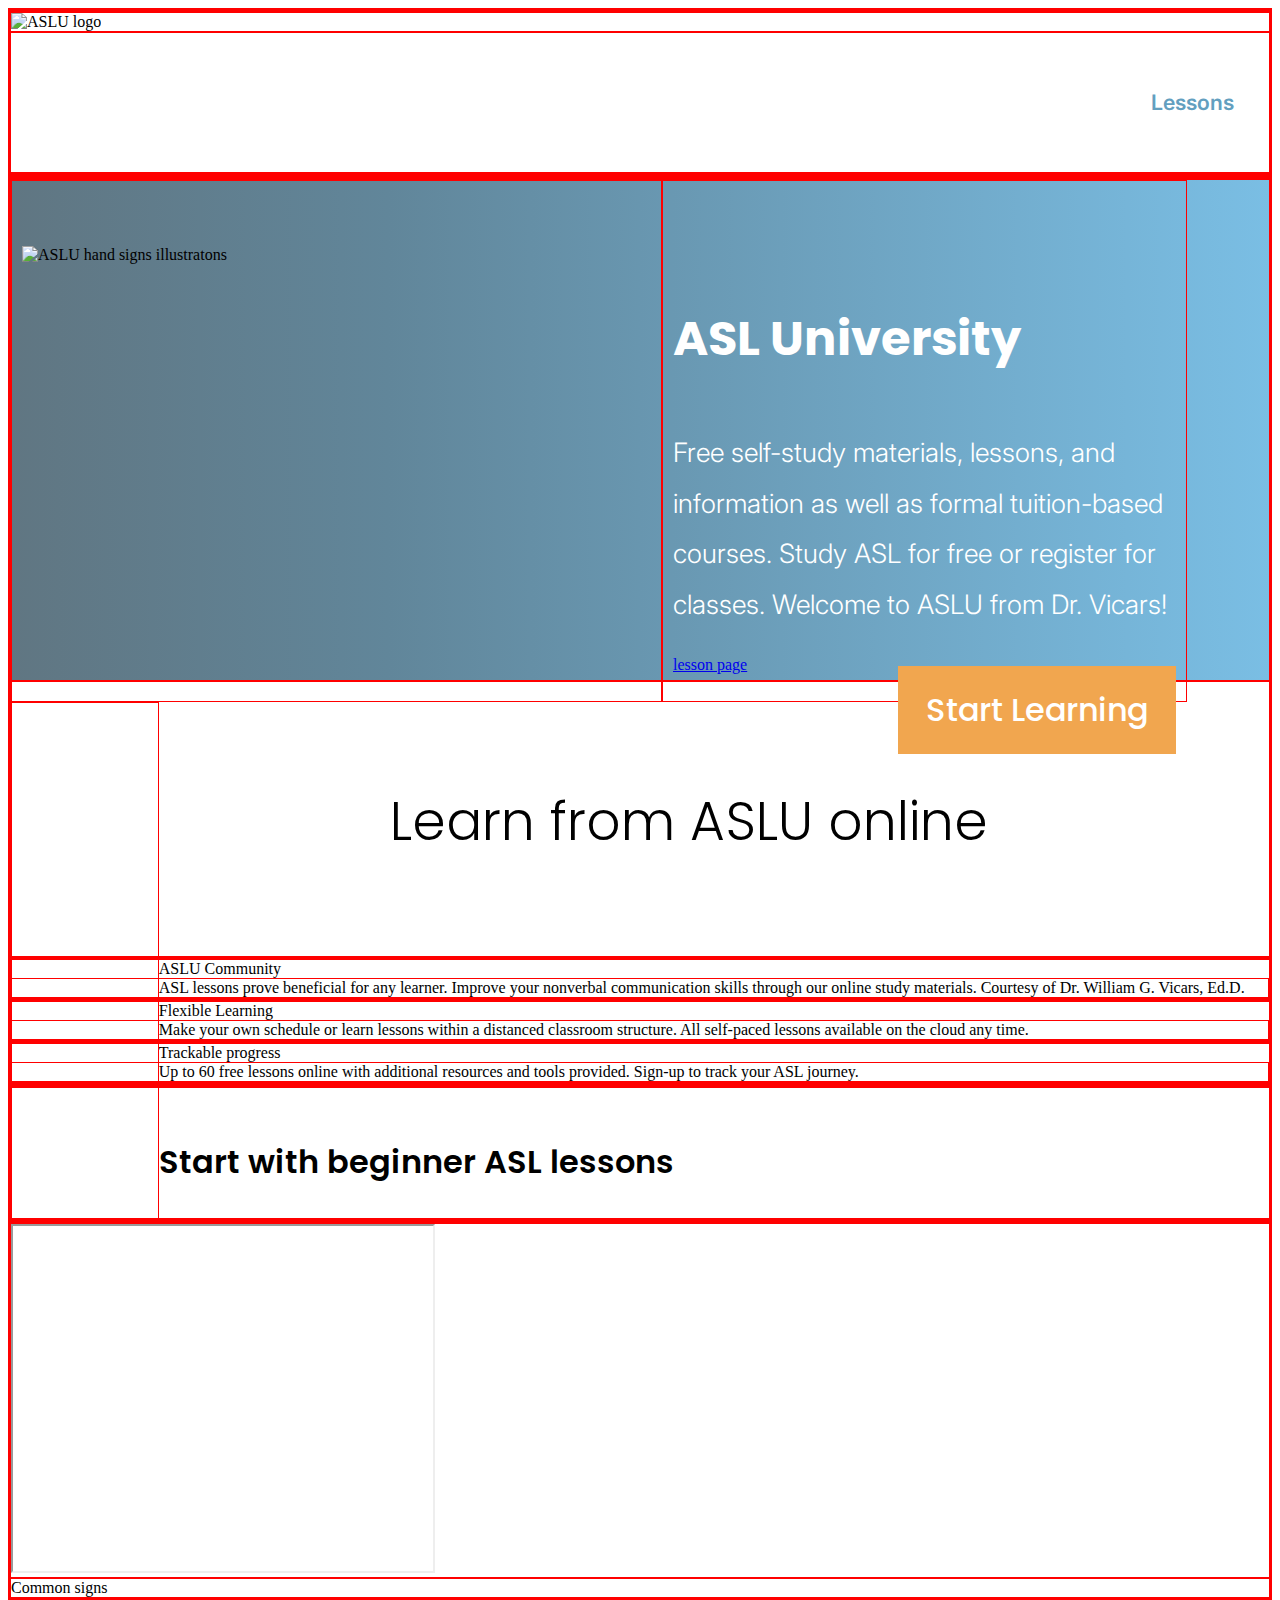
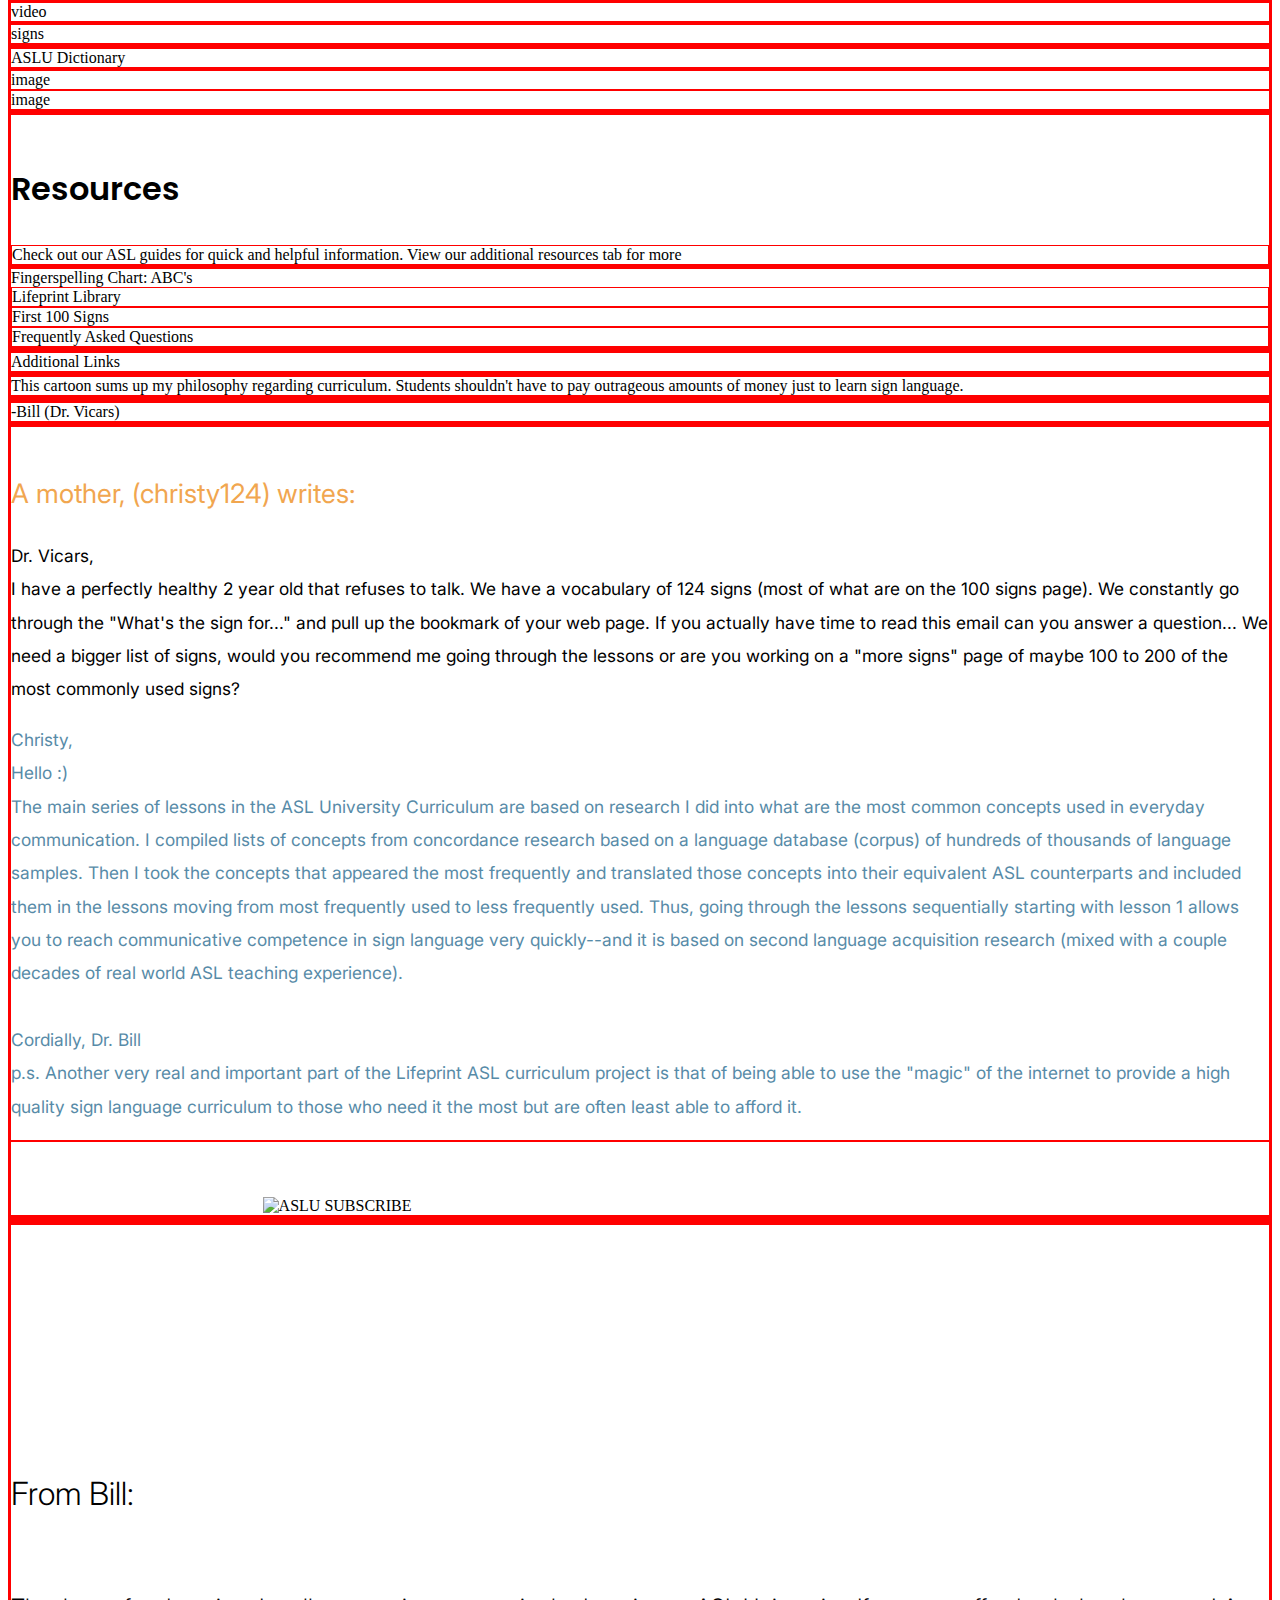
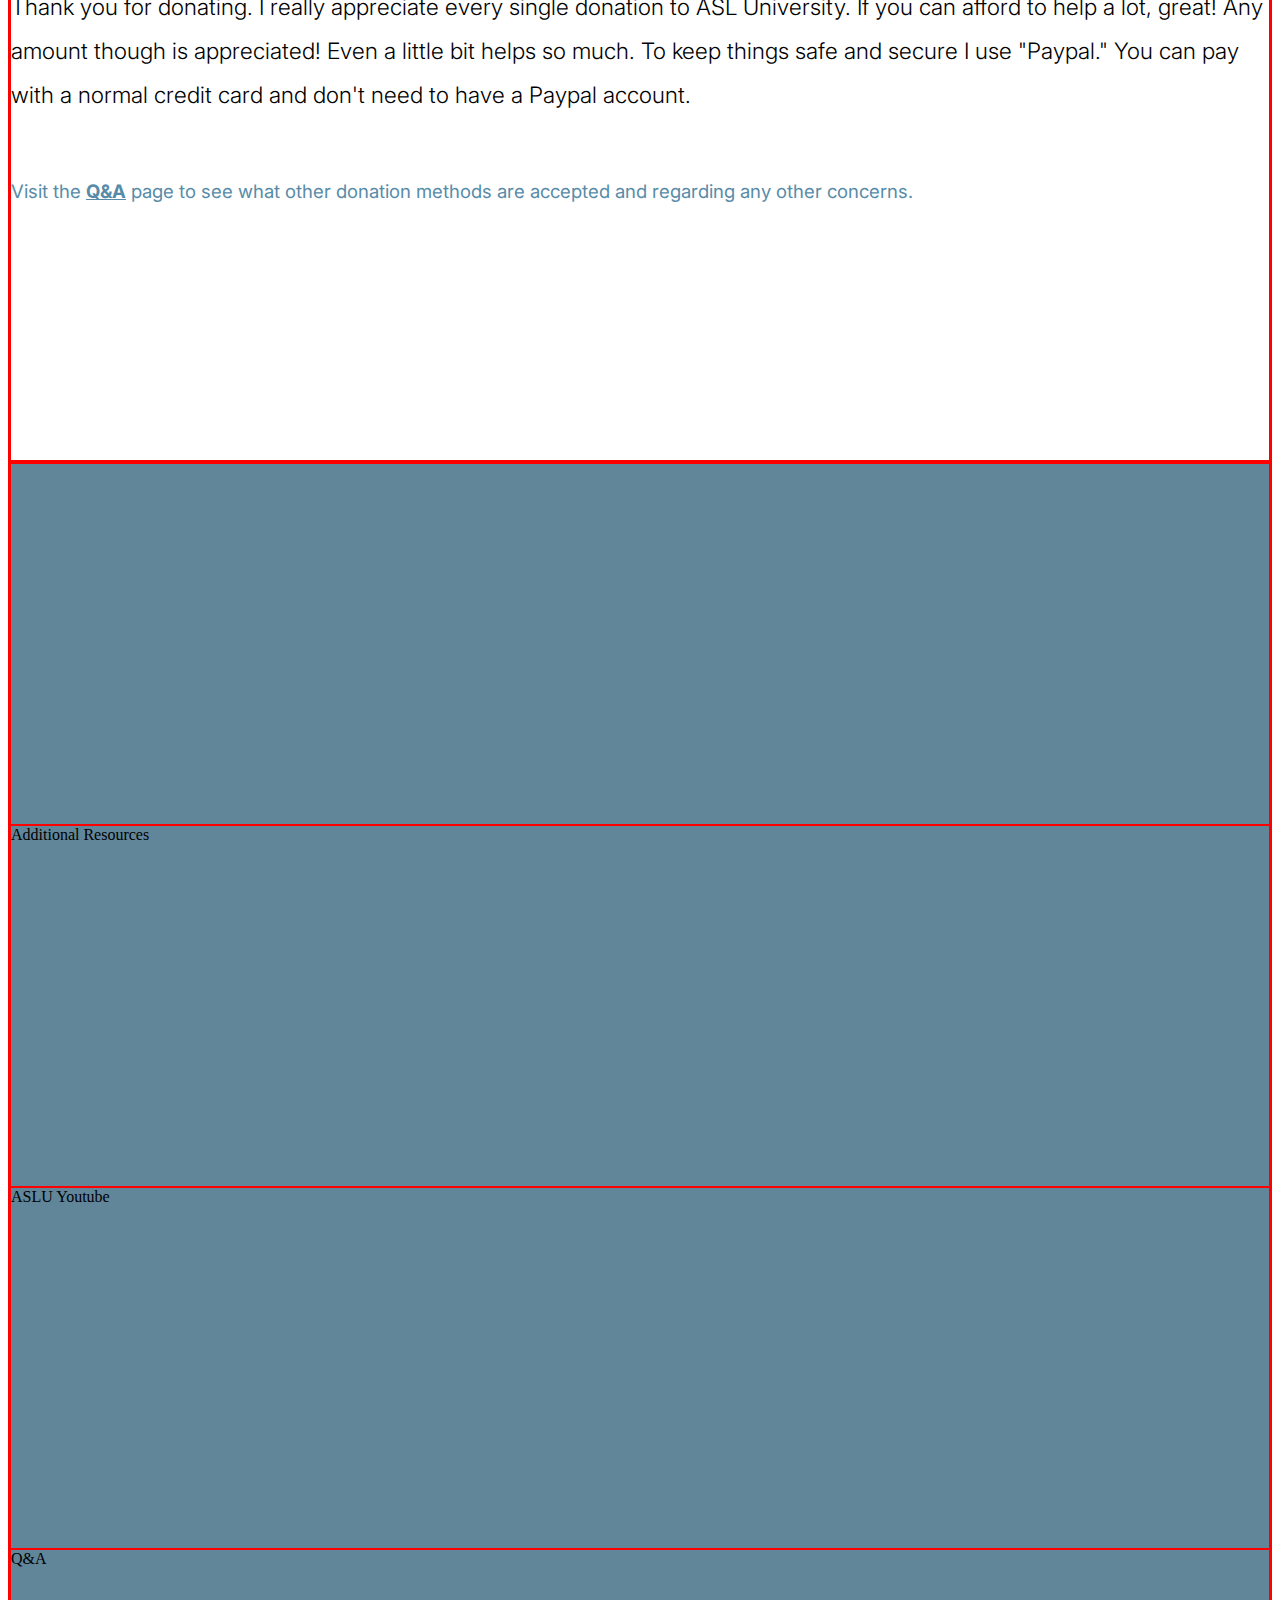
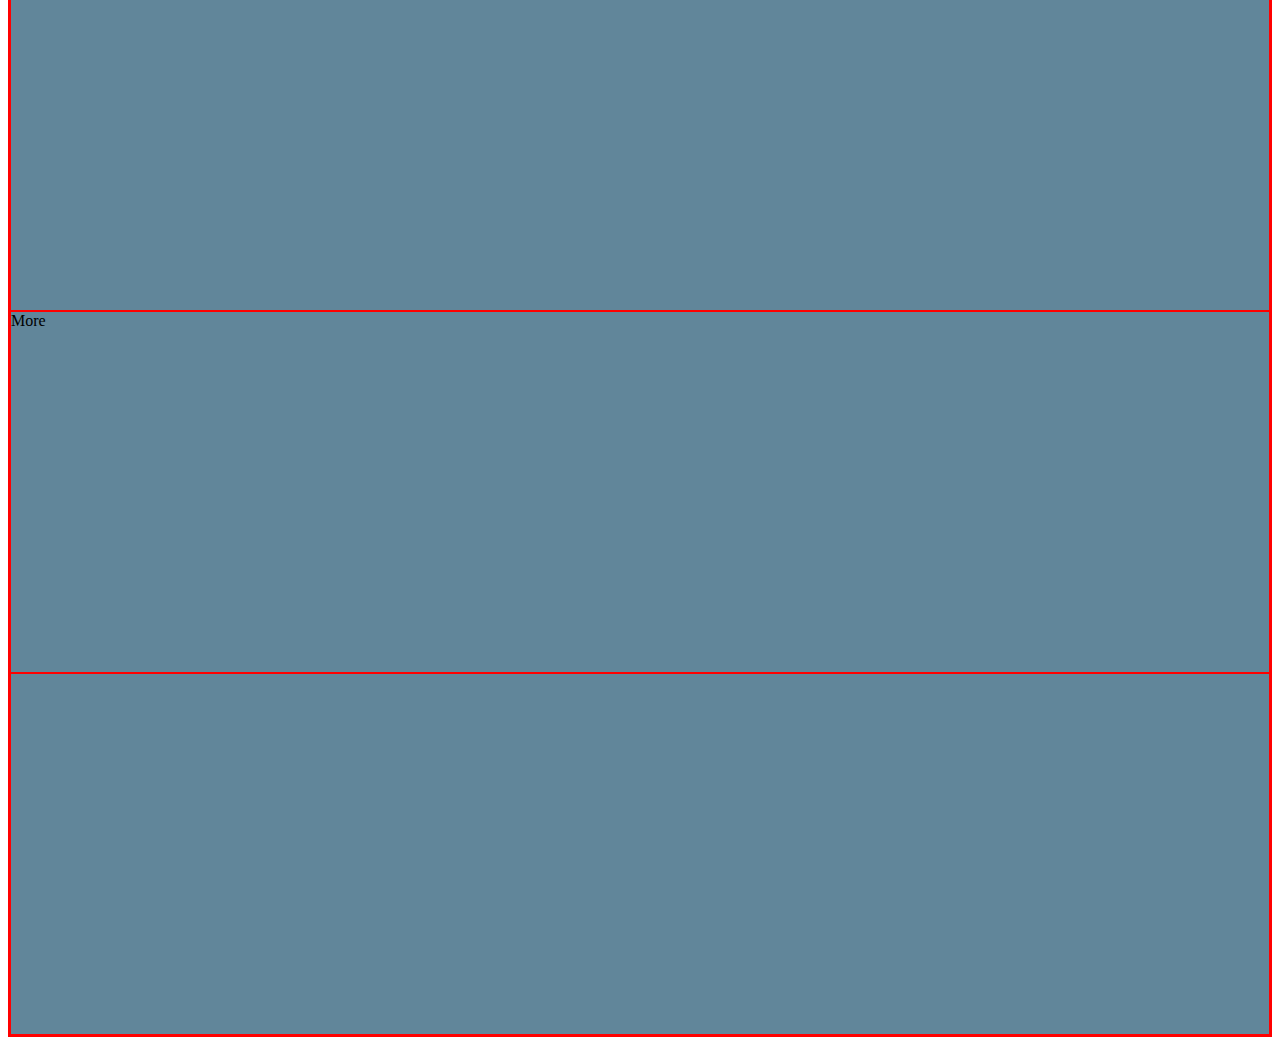
==== index.html @ cf927a34 "index" ====
<!DOCTYPE html>
<html>
  <head>
    <title>Your Page Title</title>
    <link href="https://cdn.jsdelivr.net/npm/bootstrap@5.1.3/dist/css/bootstrap.min.css" rel="stylesheet" integrity="sha384-1BmE4kWBq78iYhFldvKuhfTAU6auU8tT94WrHftjDbrCEXSU1oBoqyl2QvZ6jIW3" crossorigin="anonymous">
    <link rel="preconnect" href="https://fonts.googleapis.com">
    <link rel="preconnect" href="https://fonts.gstatic.com" crossorigin>
    <link href="https://fonts.googleapis.com/css2?family=Poppins:wght@100;300;400;500;600;700;800&display=swap" rel="stylesheet">
    <link rel="preconnect" href="https://fonts.googleapis.com">
    <link rel="preconnect" href="https://fonts.gstatic.com" crossorigin>
    <link href="https://fonts.googleapis.com/css2?family=Inter:wght@100;200;300;400;500;600;700&display=swap" rel="stylesheet">
    <link rel="stylesheet" href="style.css">

  </head>
  <body>

      <div class="container-fluid">
        <div class="row">
          <div class="col-1"></div>
          <div class="col-sm-2">
            <img class="img-fluid" src="https://www.lifeprint.com/asl101/images-layout/asl-sign-language.jpg" alt="ASLU logo">
          </div>
          <div class="col-1">
            <p class="category">Lessons</p>
          </div>
          <div class="col-4 border">
          </div>
          <div class="col-3 border">
          </div>
          <div class="col-1 border">
          </div>


              <div class="col-12" id="grad">
                <div class="column left">
                    <img class="responsive" src="https://cdn.discordapp.com/attachments/801646587427160075/968804325054877696/unknown.png" alt="ASLU hand signs illustratons">
                  </div>
                  <div class="column middle">
                    <h1>ASL University</h1>
                    <p class="Bannertext">Free self-study materials, lessons, and information as well as formal tuition-based courses. Study ASL for free or register for classes. Welcome to ASLU from Dr. Vicars!</p>
                    <button class="btn-start-learning">Start Learning</button><a href="Lesson-page.html">lesson page</a>
                  </div>
                  <div class="column right"></div>
                </div>


          <div class="col-12">
            <h2>Learn from ASLU online</h2>
          </div>


          <div class="col-2 border">
          </div>
          <div class="col-2 border">
            ASLU Community
            <div>ASL lessons prove beneficial for any learner. Improve your nonverbal communication skills through our online study materials. Courtesy of Dr. William G. Vicars, Ed.D. </div>
          </div>
          <div class="col-1 border">
          </div>
          <div class="col-2 border">
            Flexible Learning
            <div>Make your own schedule or learn lessons within a distanced classroom structure. All self-paced lessons available on the cloud any time.</div>
          </div>
          <div class="col-1 border">
          </div>
          <div class="col-2 border">
            Trackable progress
            <div>Up to 60 free lessons online with additional resources and tools provided. Sign-up to track your ASL journey.</div>
          </div>
          <div class="col-2 border">
          </div>


          <div class="col-2 border">
          </div>
          <div class="col-4 border">
          <h3>Start with beginner ASL lessons</h3>
        </div>
        <div class="col-6 border">
        </div>
        <div class="col-2 border">
        </div>
        <div class="col-4 border">
          <iframe width="420" height="345" src="https://www.youtube.com/embed/va1aAXpVr2w">
          </iframe>
        </div>
        <div class="col-3 border">
          Common signs
        </div>
        <div class="col-2 border">
        </div>
        <div class="col-2 border">
        </div>
        <div class="col-4 border">
          video
        </div>
        <div class="col-1 border">
        </div>
        <div class="col-3 border">
          signs
        </div>
        <div class="col-2 border">
        </div>
        <div class="col-2 border">
        </div>
        <div class="col-3 border">
          ASLU Dictionary
        </div>
        <div class="col-1 border">
        </div>
        <div class="col-2 border">
          image
        </div>
        <div class="col-2 border">
          image
        </div>
        <div class="col-2 border">
        </div>
        <div class="col-2 border">
        </div>
        <div class="col-4 border">
          <h3>Resources</h3>
          <div> Check out our ASL guides for quick and helpful information.
View our additional resources tab for more </div>
        </div>
        <div class="col-1 border">
        </div>
        <div class="col-3 border">
          Fingerspelling Chart: ABC's
          <div>Lifeprint Library</div>
          <div>First 100 Signs</div>
          <div>Frequently Asked Questions</div>
        </div>
      <div class="col-2 border">
      </div>
      <div class="col-7 border">
      </div>
      <div class="col-5 border">
        Additional Links
      </div>
      <div class="col-2 border">
      </div>
      <div class="col-4 border">
      </div>
      <div class="col-4 border">
        This cartoon sums up my philosophy regarding curriculum. Students shouldn't have to pay outrageous amounts of money just to learn sign language.
      </div>
      <div class="col-2 border">
      </div>
      <div class="col-2 border">
      </div>
      <div class="col-4 border">
      </div>
      <div class="col-4 border">
-Bill (Dr. Vicars)
      </div>
      <div class="col-2 border">
      </div>


      <div class="col-2 border"></div>
      <div class="col-5 border">
      <h4>A mother, (christy124) writes:</h4>
      <p class="bodytext">
      Dr. Vicars,<br>
      I have a perfectly healthy 2 year old that refuses to talk. We have a vocabulary of 124 signs (most of what are on the 100 signs page). We constantly go through the "What's the sign for..." and pull up the bookmark of your web page. If you actually have time to read this email can you answer a question... We need a bigger list of signs, would you recommend me going through the lessons or are you working on a "more signs" page of maybe 100 to 200 of the most commonly used signs?
    </p>
    <p class="response">
      Christy,<br>
      Hello :)<br>
      The main series of lessons in the ASL University Curriculum are based on research I did into what are the most common concepts used in everyday communication.   I compiled lists of concepts from concordance research based on a language database (corpus) of hundreds of thousands of language samples.  Then I took the concepts that appeared the most frequently and translated those concepts into their equivalent ASL counterparts and included them in the lessons moving from most frequently used to less frequently used.
      Thus, going through the lessons sequentially starting with lesson 1 allows you to reach communicative competence in sign language very quickly--and it is based on second language acquisition research (mixed with a couple decades of real world ASL teaching experience).
<br><br>
      Cordially, Dr. Bill<br>
      p.s. Another very real and important part of the Lifeprint ASL curriculum project is that of being able to use the "magic" of the internet to provide a high quality sign language curriculum to those who need it the most but are often least able to afford it.
    </p>
      </div>

      <div class="col-3 border">
      <img class="responsive subscribe" src="https://lifeprint.com/asl101/images-layout/logo-asltc.jpg" alt="ASLU SUBSCRIBE">
      </div>
      <div class="col-2 border"></div>

      <div class="col-2 border"></div>
      <div class="col-2 border"></div>
      <div class="col-1 border"></div>
      <div class="col-5 border">
      <h6>From Bill:</h6>
        <p class="donation">
        Thank you for donating. I really appreciate every single donation to ASL University.  If you can afford to help a lot, great!  Any amount though is appreciated! Even a little bit helps so much. To keep things safe and secure I use "Paypal."  You can pay with a normal credit card and don't need to have a Paypal account.
      </p>
      <br>
      <p class="moreinfo">
        Visit the <u><b>Q&A</u></b> page to see what other donation methods are accepted and regarding any other concerns.
      </p>
      </div>
      <div class="col-2 border"></div>

      <div class="col-2 border bottomcolor">
      </div>
      <div class="col-3 border bottomcolor">
        Additional Resources
      </div>
      <div class="col-2 border bottomcolor">
      ASLU Youtube
     </div>
      <div class="col-2 border bottomcolor">
        Q&A
      </div>
      <div class="col-1 border bottomcolor">
        More
      </div>
      <div class="col-2 border bottomcolor">
      </div>

    </div>
  </div>


    <script src="https://cdn.jsdelivr.net/npm/bootstrap@5.1.3/dist/js/bootstrap.bundle.min.js" integrity="sha384-ka7Sk0Gln4gmtz2MlQnikT1wXgYsOg+OMhuP+IlRH9sENBO0LRn5q+8nbTov4+1p" crossorigin="anonymous"></script>
  </body>
---- style.css ----
#grad {
  height: 500px;
  background-image: linear-gradient(to right, #607682, #61869A 30%, #7ABEE4);
}

#right {
  float: right;
}

.lower {
  padding: 100px;
}

ul {
    list-style-type: square;
    display:flex;
}

li {
    display:block;
    margin:10px;
}


.bottomcolor {
  height: 360px;
  background-color: rgb(97, 134, 154);
}

body div {
  border: 1px solid red;
}

.white-text {
  color: white;
}

.img {
  margin-left: auto;
  height:auto;
  width: auto;
}

.category {
  font-family: 'Inter';
  font-weight: 600;
  font-size: 16pt;
  color: #639FBF;
  text-align: right;
  padding: 35px
}

.search {
  position: absolute;
  padding: 35px;
}

h1 {
  font-family: 'Poppins';
  font-size: 36pt;
  font-weight: bold;
  margin-left: auto;
  color: white;
  padding-bottom: 15pt;
  padding-top: 60pt;
}

h2 {
  font-family: 'Poppins';
  font-size: 40pt;
  font-weight: 300;
  margin-top: 50px;
  padding: 50px;
  text-align: center;
}

h3 {
  font-family: 'Poppins';
  font-size: 24pt;
  font-weight: 600;
  margin-top: 50px;
  text-align: left;
}

h4 {
  font-family: 'Inter';
  font-size: 20pt;
  font-weight: 400;
  color: #F1A64F;
  margin-top: 50px;
  margin-bottom: 30px;
  text-align: left;

}

h6 {
  font-family: 'Inter';
  font-size: 24pt;
  font-weight: 300;
  line-height: 25pt;
  margin-top: 20%;
  text-align: left;
}
.bodytext {
  font-family: 'Inter';
  font-size: 13pt;
  font-weight: 400;
  line-height: 25pt;
  text-align: left;
}

.response {
  font-family: 'Inter';
  font-size: 13pt;
  font-weight: 400;
  color: #578BA8;
  line-height: 25pt;
  text-align: left;
}

.column {
  float: left;
  padding: 10px;
  height: 500px;
}

.left {
  width: 50%;
}

.middle {
  width: 40%;
}

.right {
  width: 10%;
}

.Bannertext {
  color: white;
  font-family: 'Inter';
  font-size: 20pt;
  line-height: 38pt;
  font-weight: 300;
}

.responsive {
  width: 600px;
  height: auto;
  margin-top: 55px;

}

.ASLU-banner {
  max-width: 100%;
  height: auto;
}

.btn-start-learning {
  border: none;
  background-color: #F1A64F;
  color: white;
  font-family: 'Poppins';
  font-size: 24pt;
  font-weight: 500;
  padding: 20px 28px;
  margin-top: 10px;
  cursor: pointer;
  float: right;
  display: inline-block;
}

.subscribe {
  max-width: 80%;
  height: auto;
  margin-left: 20%;
}

.donation {
  font-family: 'Inter';
  font-size: 17pt;
  font-weight: 300;
  line-height: 33pt;
  text-align: left;
}

.moreinfo {
  font-family: 'Inter';
  font-size: 14pt;
  font-weight: 400;
  line-height: 24pt;
  color: #578BA8;
  text-align: left;
  margin-bottom: 20%;
}
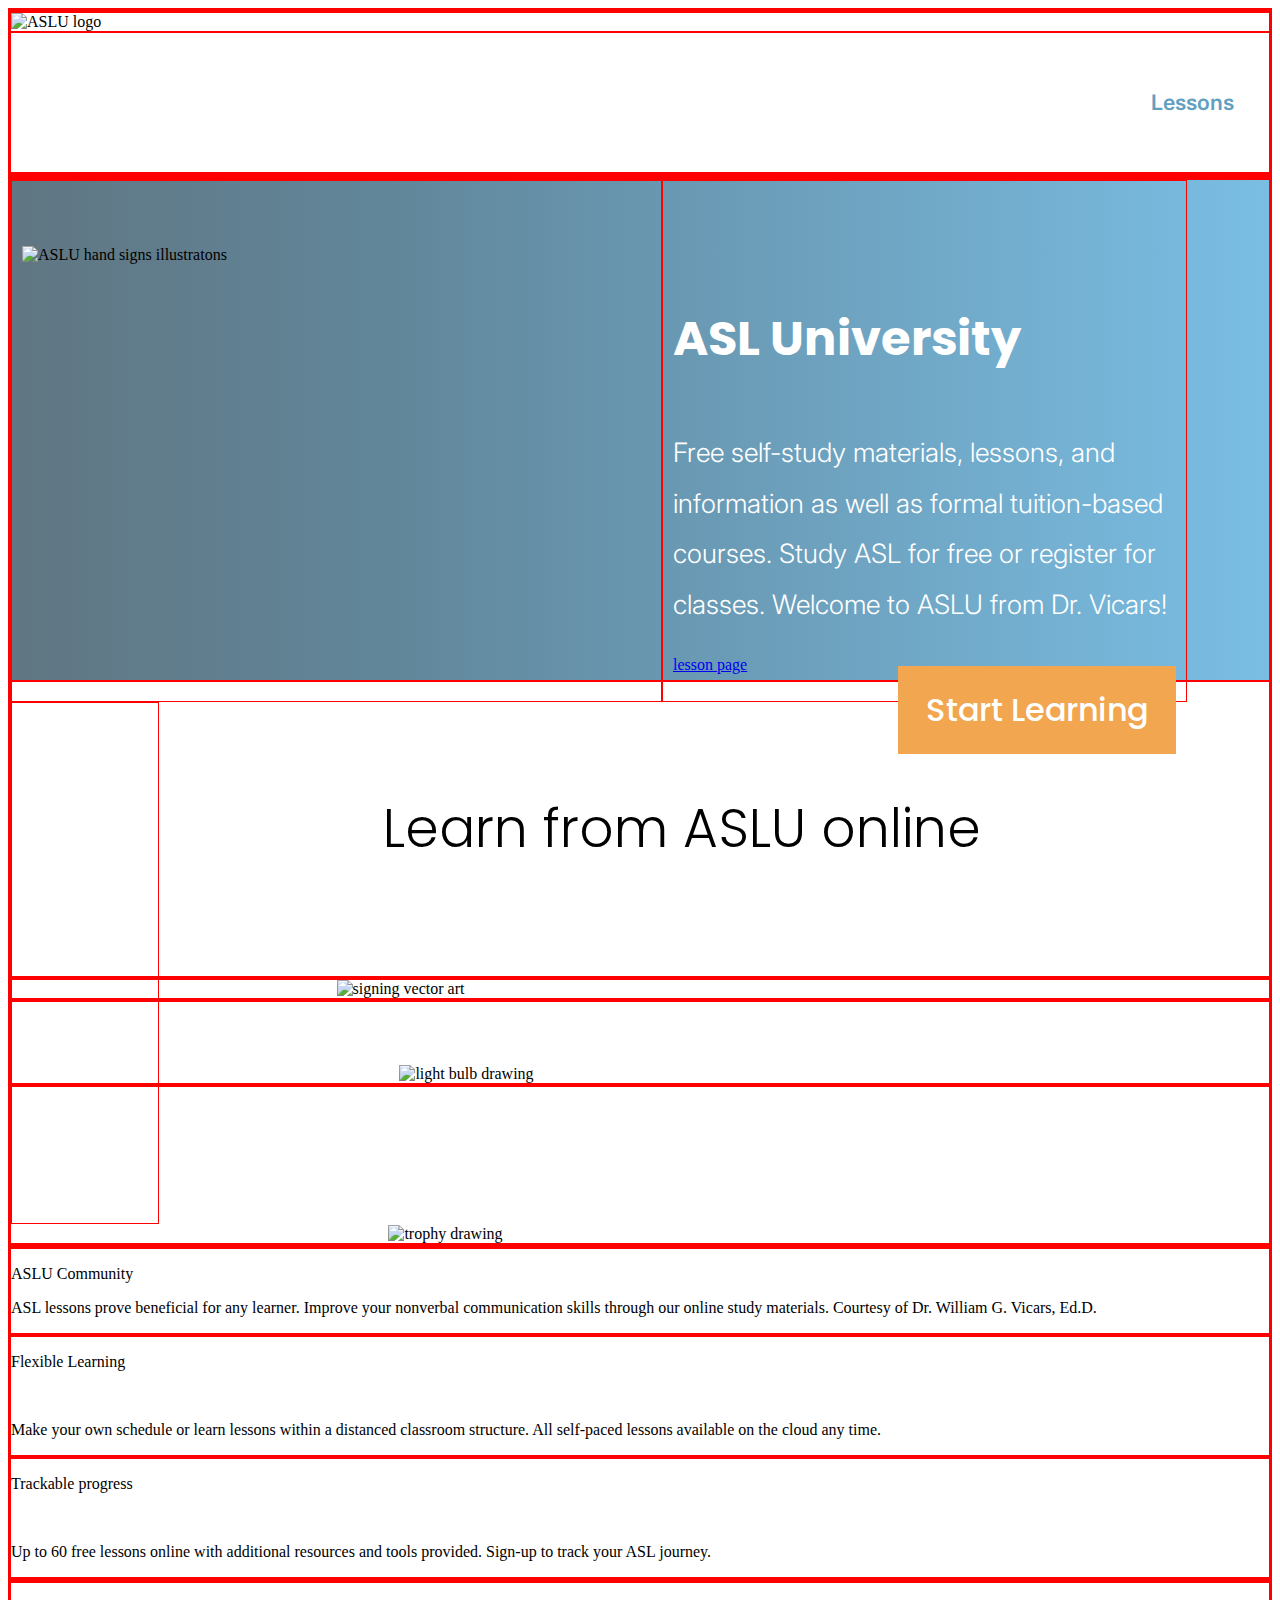
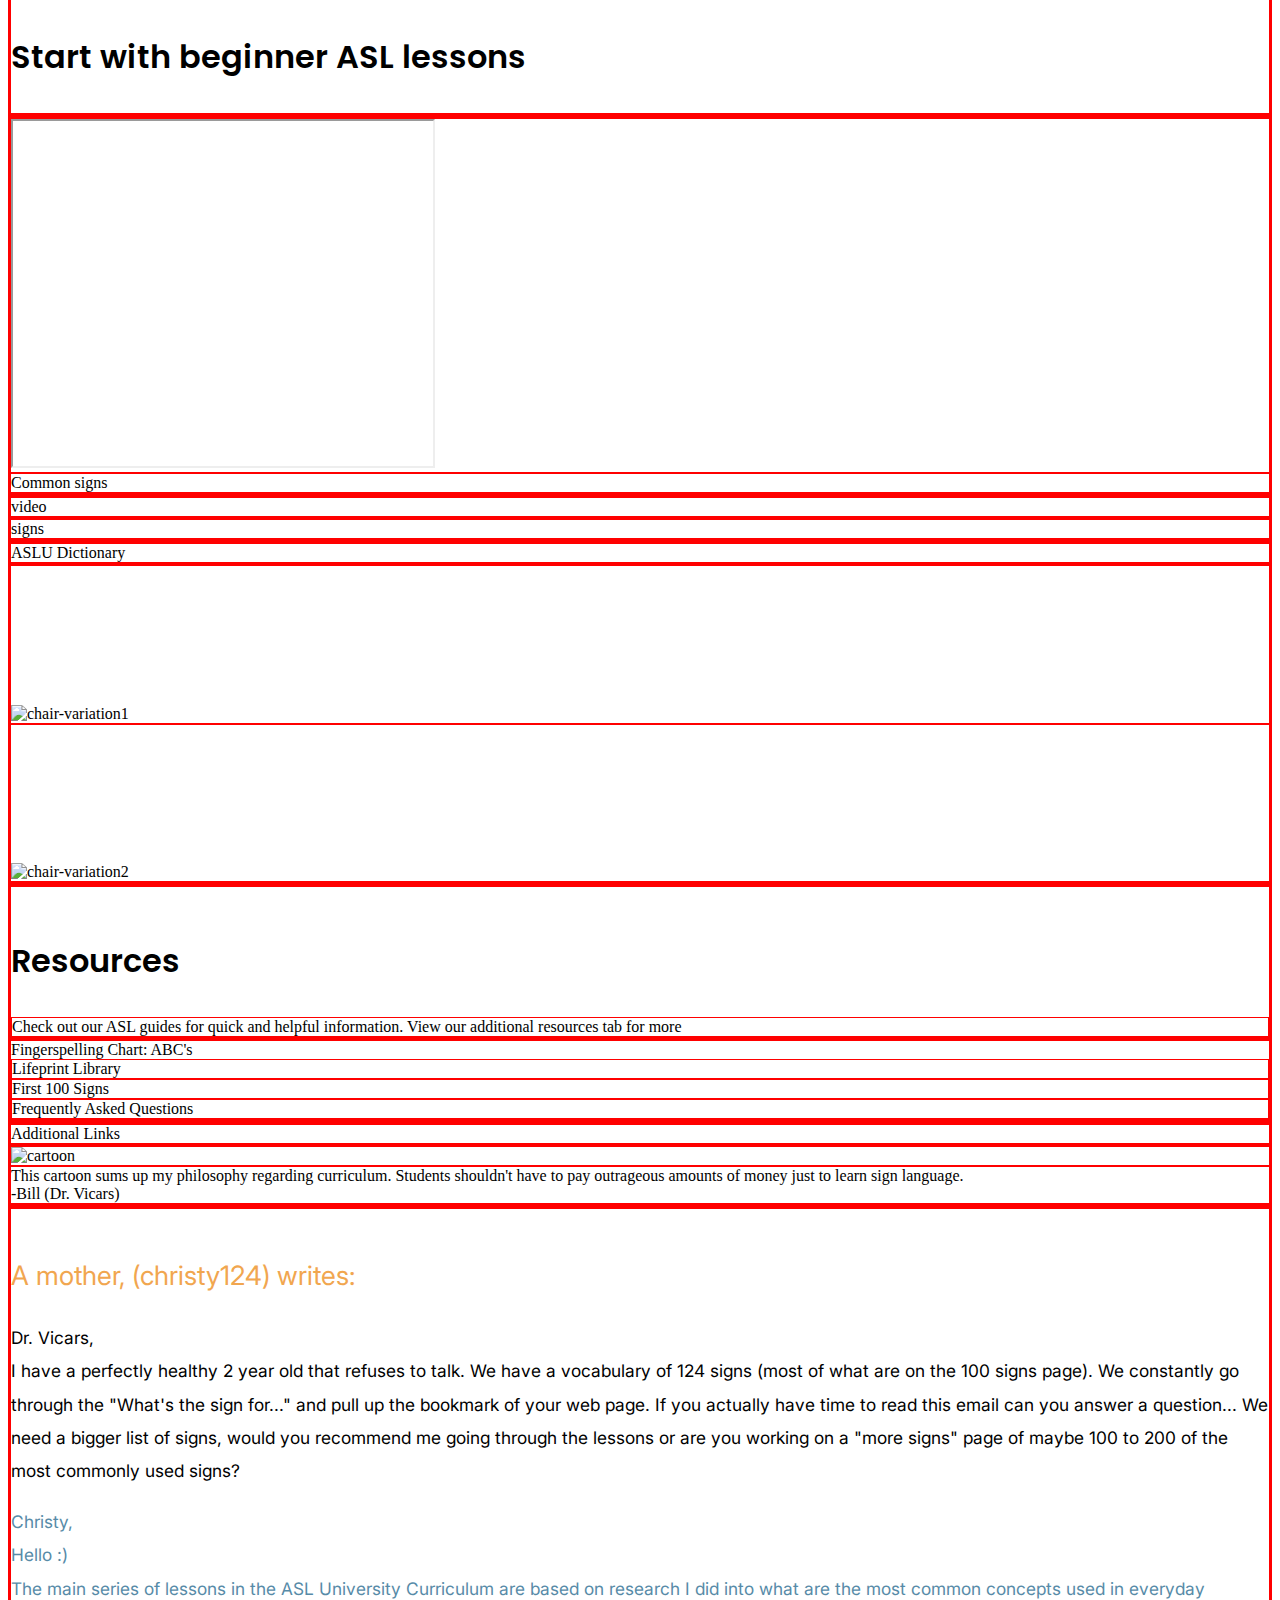
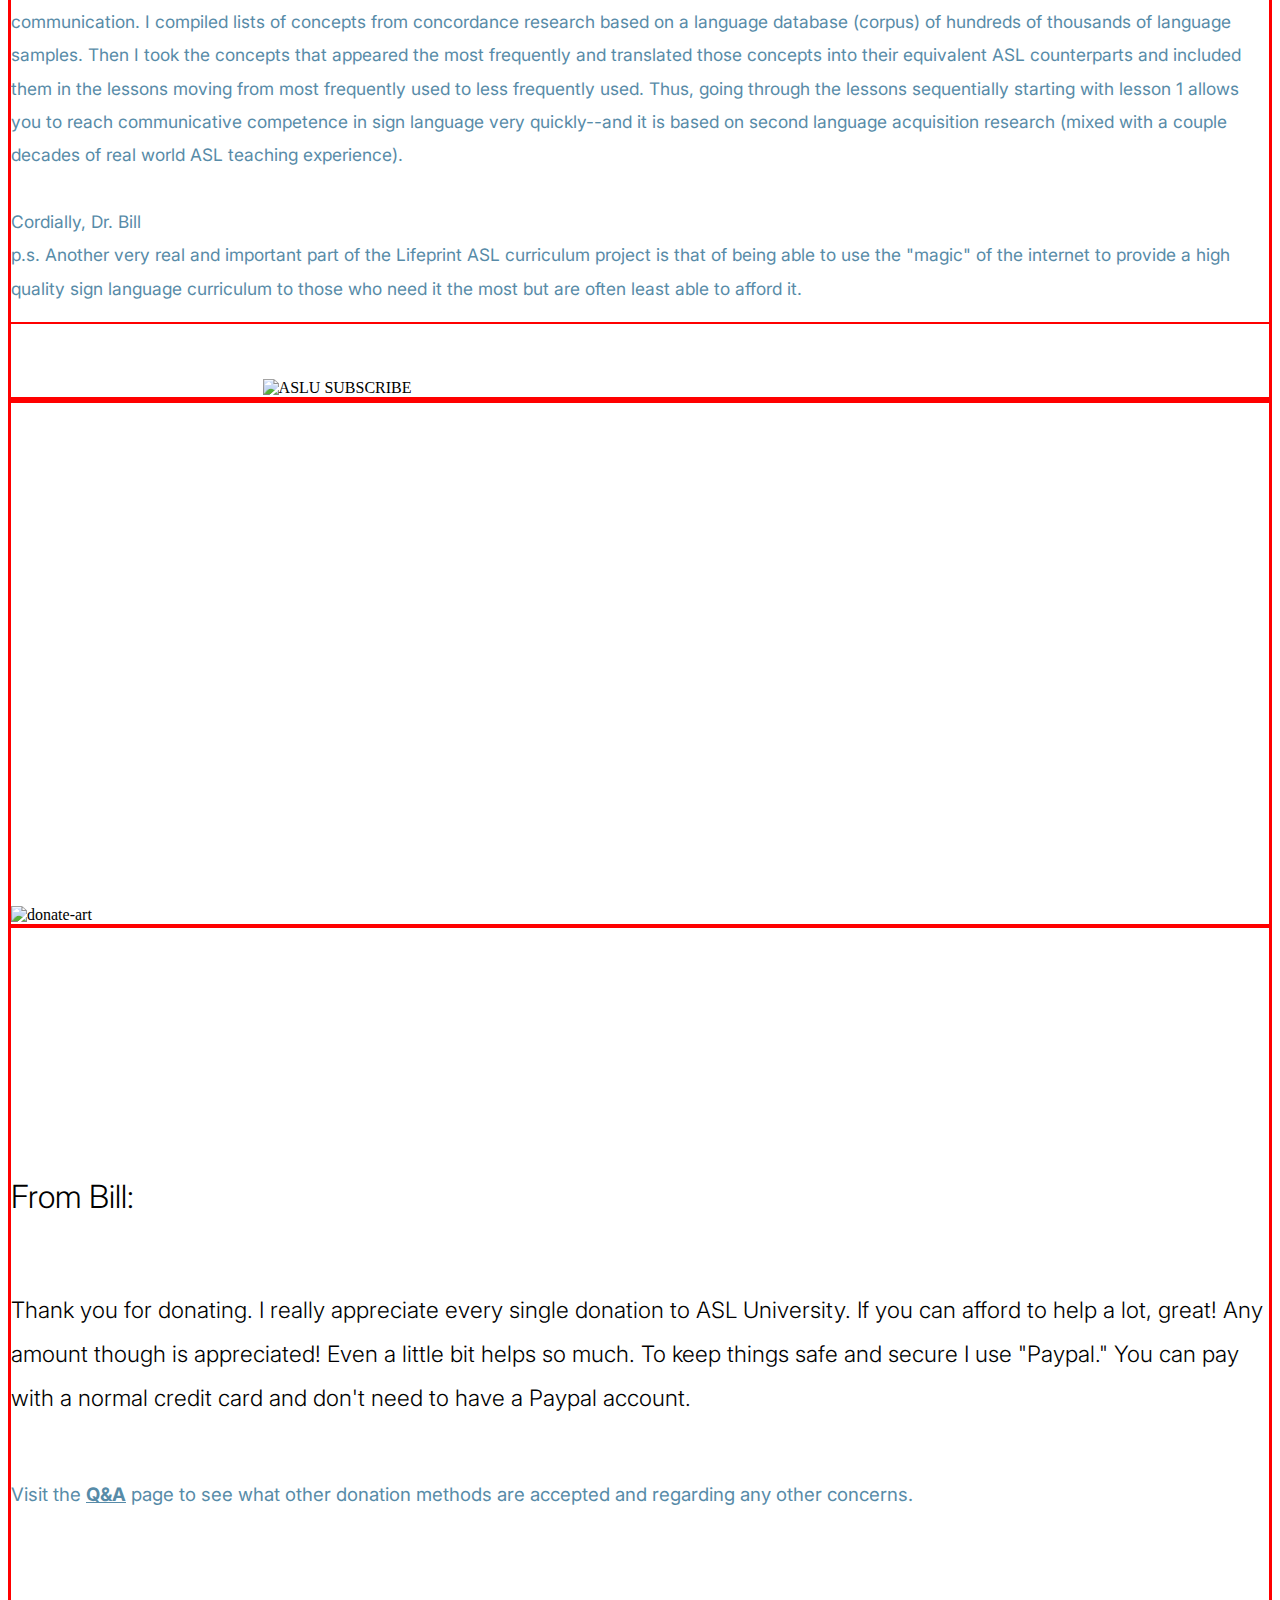
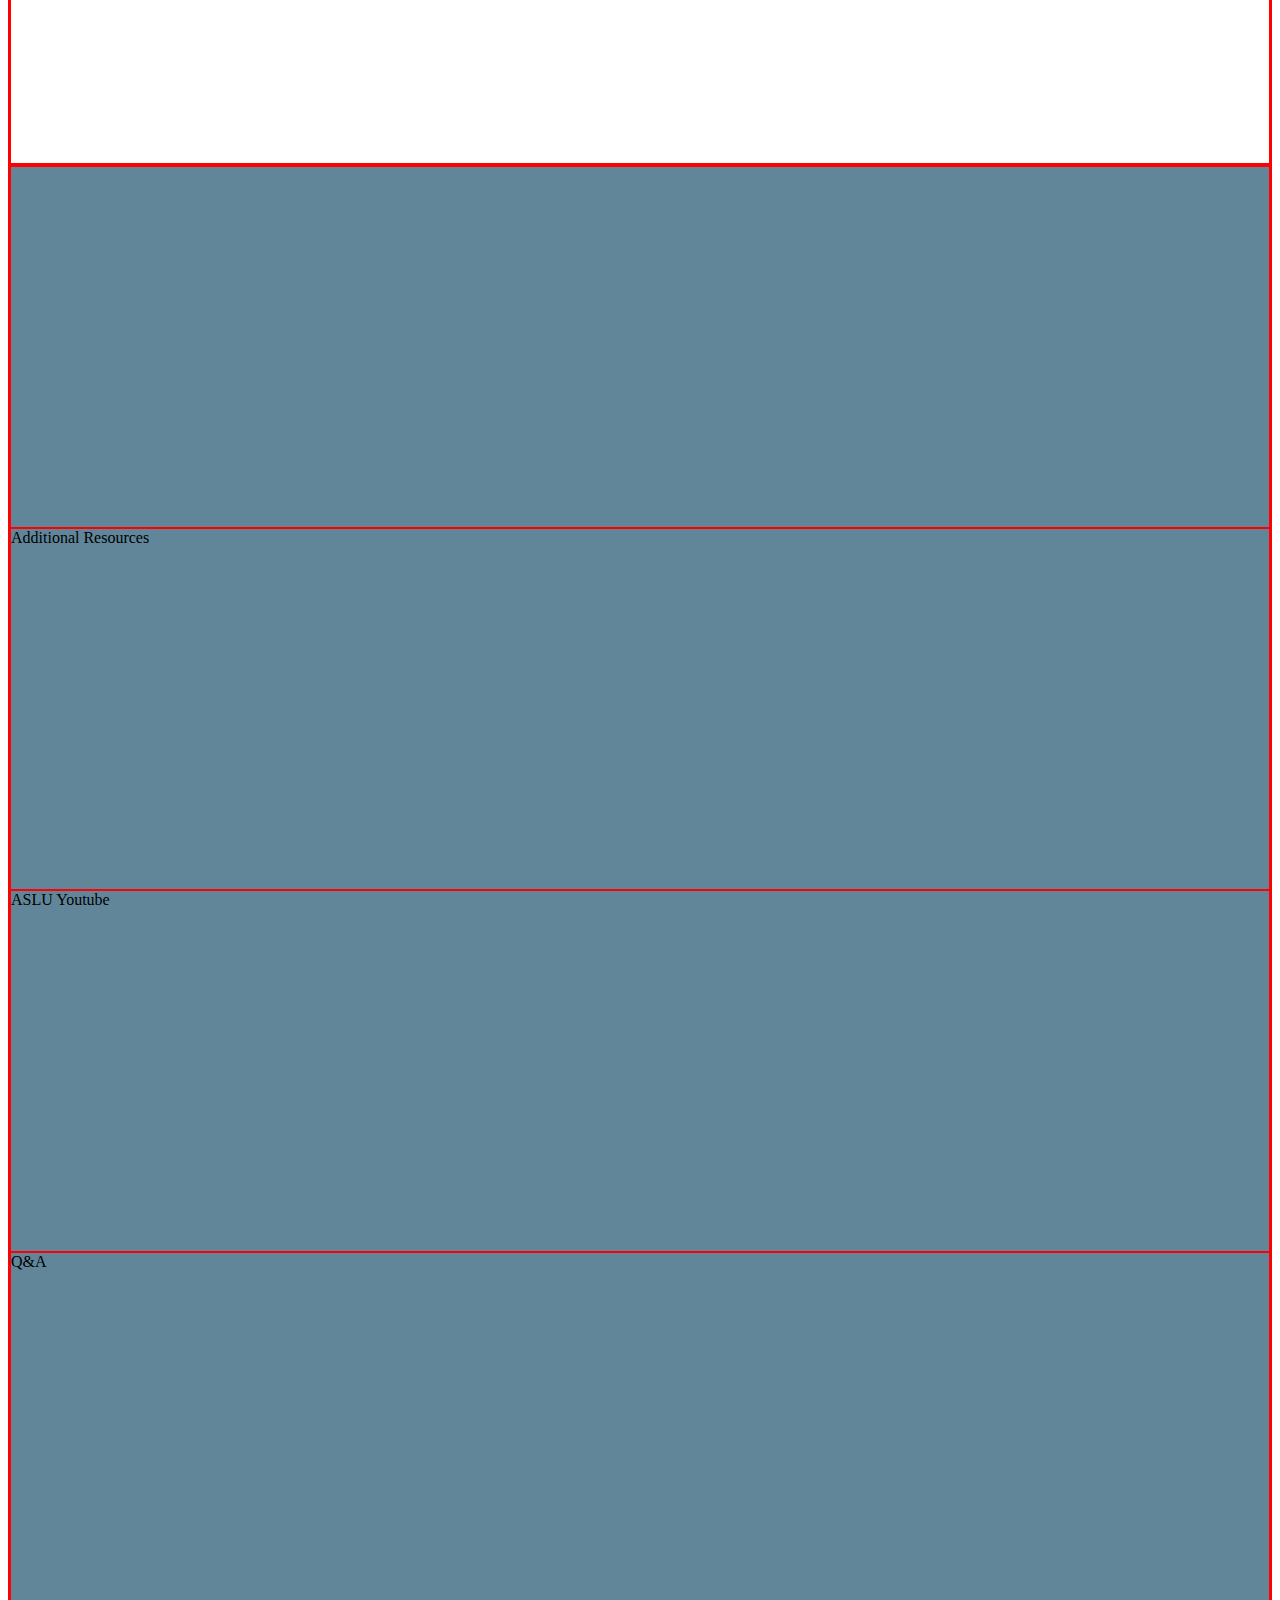
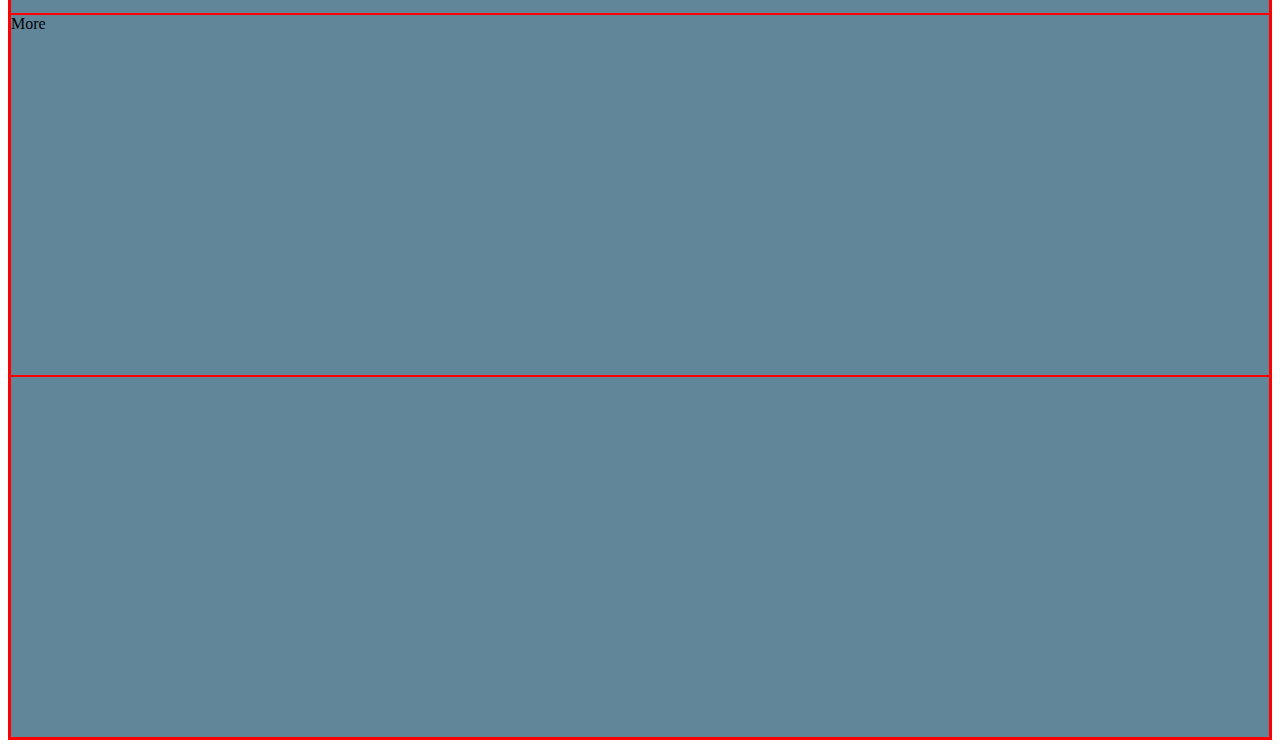
==== commit 057cfaf5: "update" ====
--- a/index.html
+++ b/index.html
@@ -52,23 +52,44 @@
           <div class="col-2 border">
           </div>
           <div class="col-2 border">
-            ASLU Community
-            <div>ASL lessons prove beneficial for any learner. Improve your nonverbal communication skills through our online study materials. Courtesy of Dr. William G. Vicars, Ed.D. </div>
-          </div>
-          <div class="col-1 border">
-          </div>
-          <div class="col-2 border">
-            Flexible Learning
-            <div>Make your own schedule or learn lessons within a distanced classroom structure. All self-paced lessons available on the cloud any time.</div>
-          </div>
-          <div class="col-1 border">
-          </div>
-          <div class="col-2 border">
-            Trackable progress
-            <div>Up to 60 free lessons online with additional resources and tools provided. Sign-up to track your ASL journey.</div>
-          </div>
-          <div class="col-2 border">
-          </div>
+            <img id="hands" src="https://static.thenounproject.com/png/661703-200.png" alt="signing vector art">
+          </div>
+          <div class="col-1 border">
+          </div>
+          <div class="col-2 border">
+          <img id="lightbulb" src="https://cdn.discordapp.com/attachments/801646587427160075/970940885388886016/image_14.png" alt="light bulb drawing">
+          </div>
+          <div class="col-1 border">
+          </div>
+          <div class="col-2 border">
+            <img id="trophy" src="https://cdn.discordapp.com/attachments/801646587427160075/970940885590241290/trophy_hires_1.png" alt="trophy drawing">
+          </div>
+          <div class="col-2 border">
+          </div>
+
+          <div class="col-2 border">
+          </div>
+          <div class="col-2 border">
+            <p>ASLU Community</p>
+            <p>ASL lessons prove beneficial for any learner. Improve your nonverbal communication skills through our online study materials. Courtesy of Dr. William G. Vicars, Ed.D.</p>
+          </div>
+          <div class="col-1 border">
+          </div>
+          <div class="col-2 border">
+            <p>Flexible Learning</p>
+            <br>
+            <p>Make your own schedule or learn lessons within a distanced classroom structure. All self-paced lessons available on the cloud any time.</p>
+          </div>
+          <div class="col-1 border">
+          </div>
+          <div class="col-2 border">
+            <p>Trackable progress</p>
+            <br>
+            <p>Up to 60 free lessons online with additional resources and tools provided. Sign-up to track your ASL journey.</p>
+          </div>
+          <div class="col-2 border">
+          </div>
+
 
 
           <div class="col-2 border">
@@ -109,10 +130,10 @@
         <div class="col-1 border">
         </div>
         <div class="col-2 border">
-          image
-        </div>
-        <div class="col-2 border">
-          image
+          <img id="gif" src="https://lifeprint.com/asl101/gifs/d/day-version.gif" alt="chair-variation1">
+        </div>
+        <div class="col-2 border">
+          <img id="gif" src="https://www.lifeprint.com/asl101/signjpegs/d/day.ht1.jpg" alt="chair-variation2">
         </div>
         <div class="col-2 border">
         </div>
@@ -141,17 +162,11 @@
       <div class="col-2 border">
       </div>
       <div class="col-4 border">
+        <img class="img-fluid" src="https://lifeprint.com/asl101/images-layout/1000_textbook01s.jpg" alt="cartoon">
       </div>
       <div class="col-4 border">
         This cartoon sums up my philosophy regarding curriculum. Students shouldn't have to pay outrageous amounts of money just to learn sign language.
-      </div>
-      <div class="col-2 border">
-      </div>
-      <div class="col-2 border">
-      </div>
-      <div class="col-4 border">
-      </div>
-      <div class="col-4 border">
+<br>
 -Bill (Dr. Vicars)
       </div>
       <div class="col-2 border">
@@ -182,7 +197,9 @@
       <div class="col-2 border"></div>
 
       <div class="col-2 border"></div>
-      <div class="col-2 border"></div>
+      <div class="col-2 border">
+            <img id="donation" src="https://cdn.discordapp.com/attachments/801646587427160075/970940885124669501/image_17.png" alt="donate-art">
+          </div>
       <div class="col-1 border"></div>
       <div class="col-5 border">
       <h6>From Bill:</h6>
--- a/style.css
+++ b/style.css
@@ -5,6 +5,49 @@
 
 #right {
   float: right;
+}
+
+#hands {
+  display: block;
+  margin-left: auto;
+  margin-right: auto;
+  width: 60%;
+
+}
+
+#lightbulb {
+  display: block;
+  margin-left: auto;
+  margin-right: auto;
+  margin-top: 5%;
+  width: 50%;
+
+}
+
+#trophy {
+  display: block;
+  margin-left: auto;
+  margin-right: auto;
+  margin-top: 11%;
+  width: 40%;
+
+}
+
+#gif {
+  display: block;
+  margin-left: auto;
+  margin-right: auto;
+  margin-top: 11%;
+  width: 100%;
+
+}
+
+#donation {
+  display: block;
+  margin-left: auto;
+  margin-right: auto;
+  margin-top: 40%;
+  width: 100%;
 }
 
 .lower {
@@ -69,8 +112,7 @@
   font-family: 'Poppins';
   font-size: 40pt;
   font-weight: 300;
-  margin-top: 50px;
-  padding: 50px;
+  padding: 5%;
   text-align: center;
 }
 
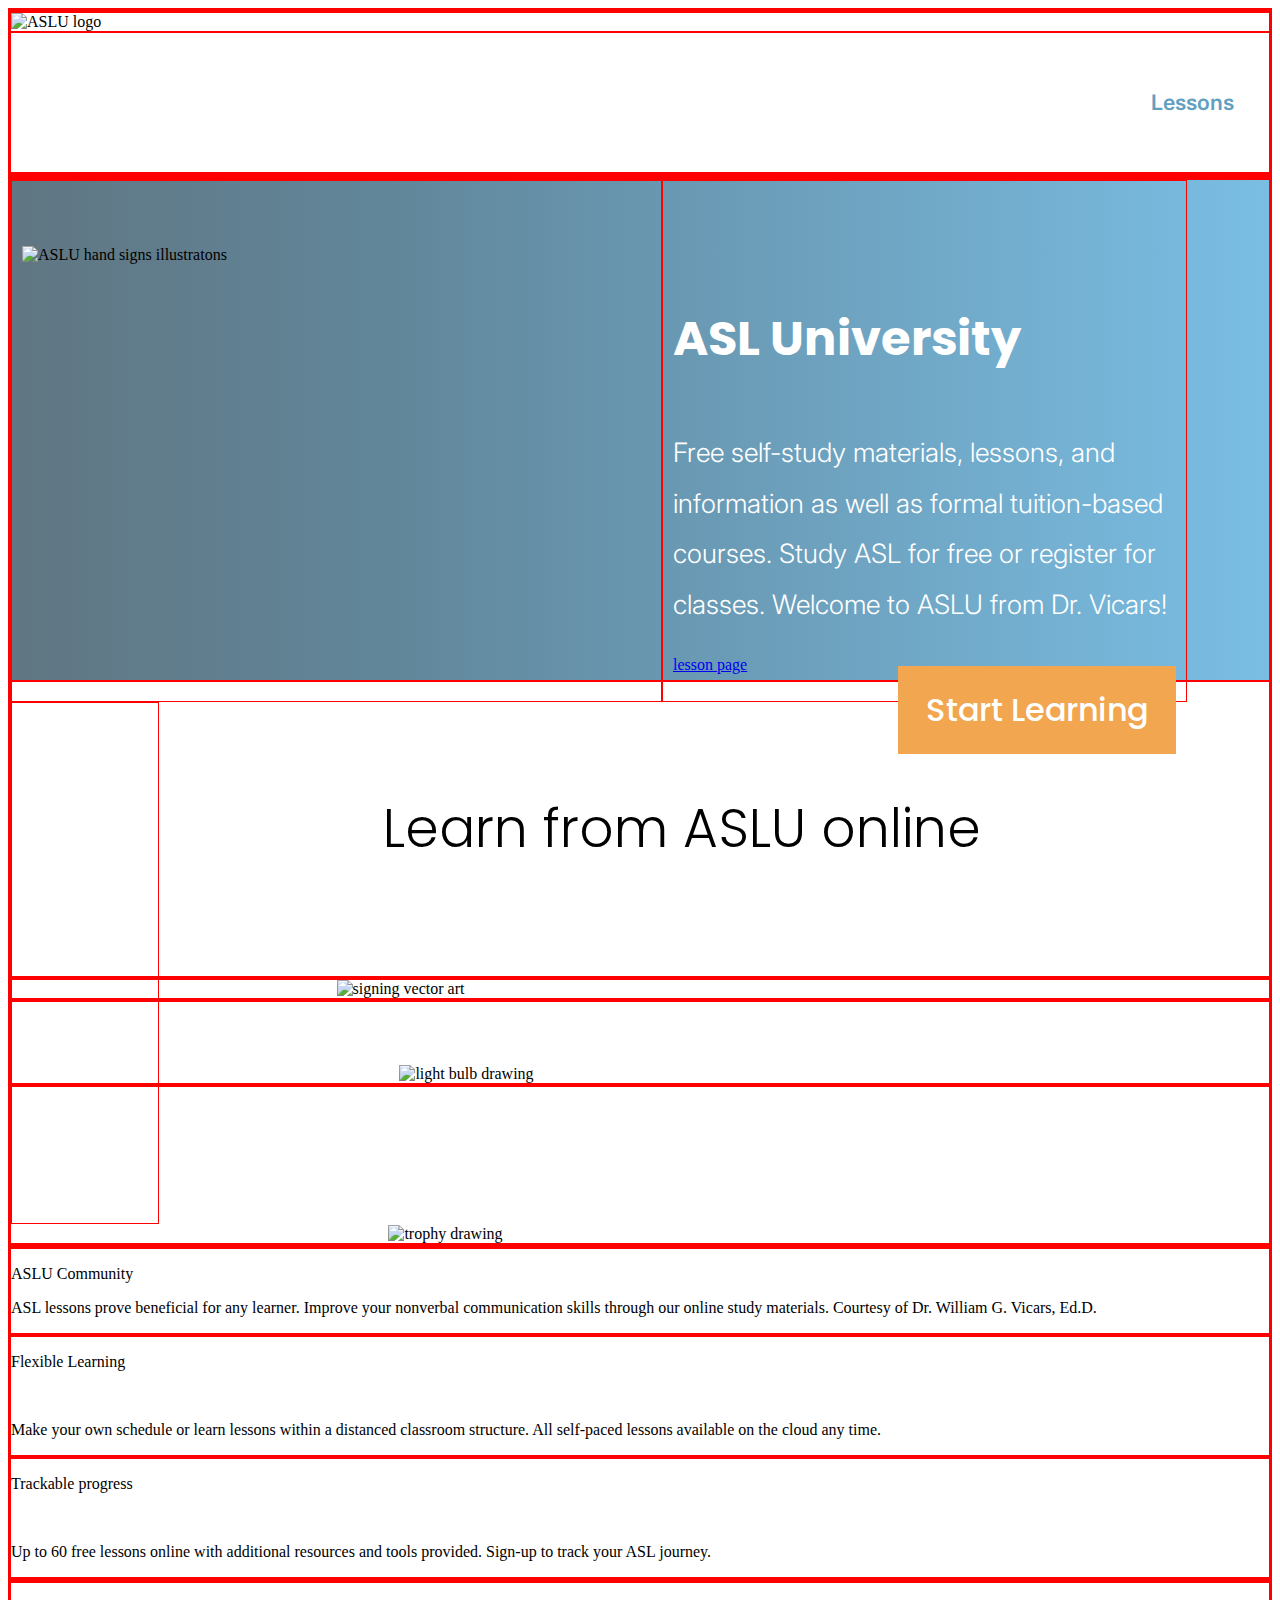
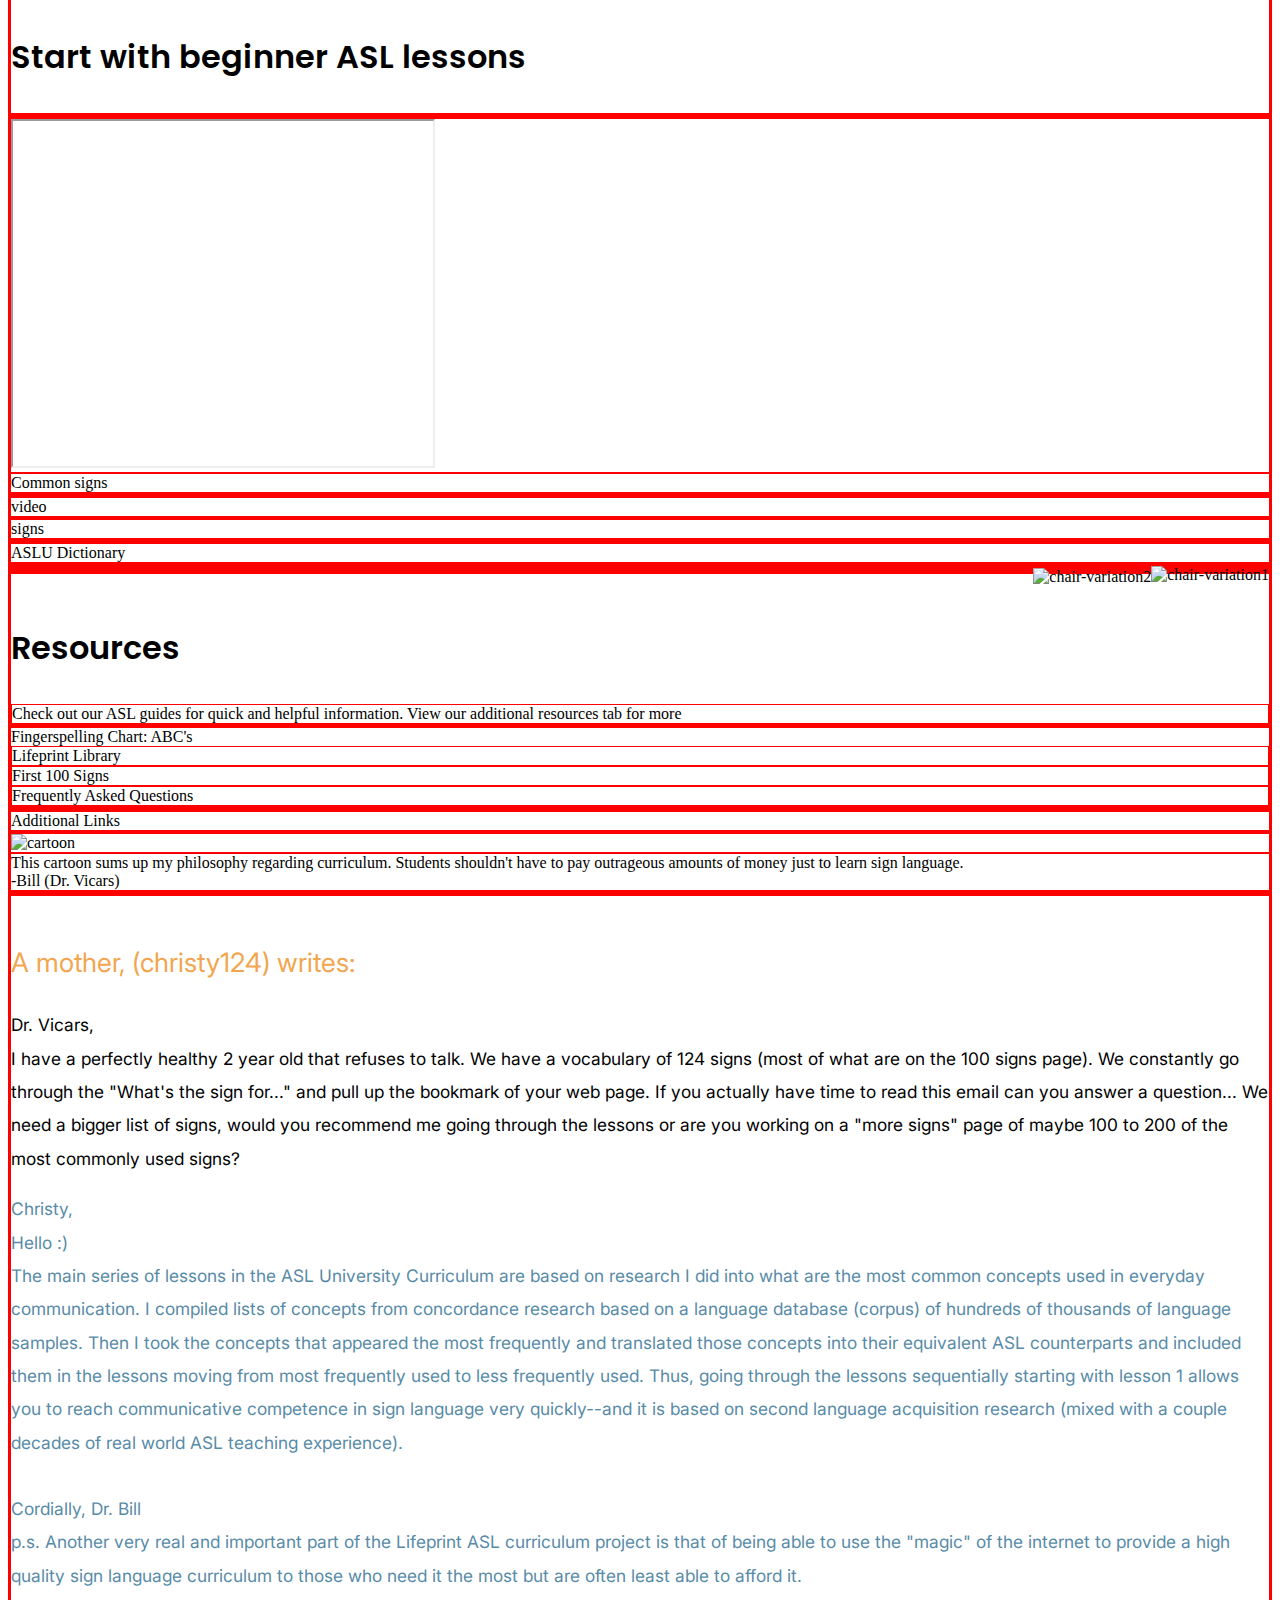
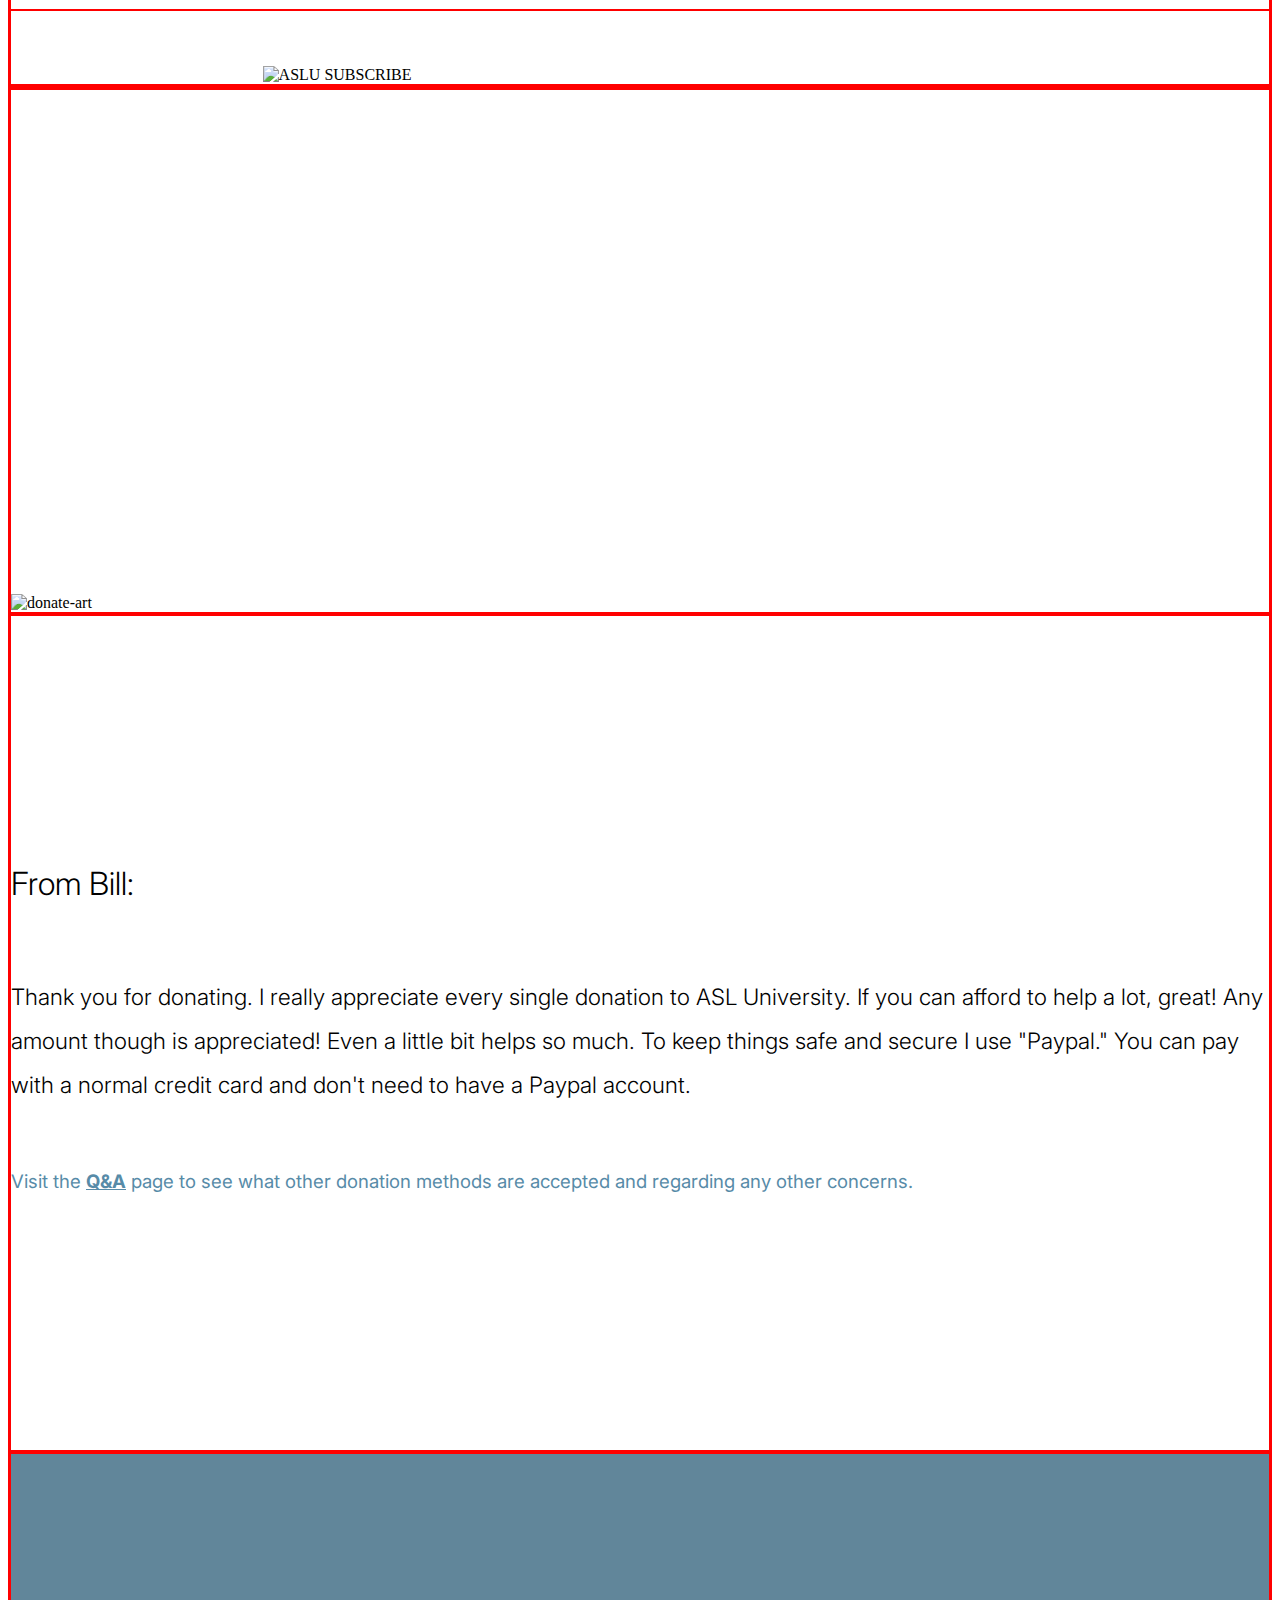
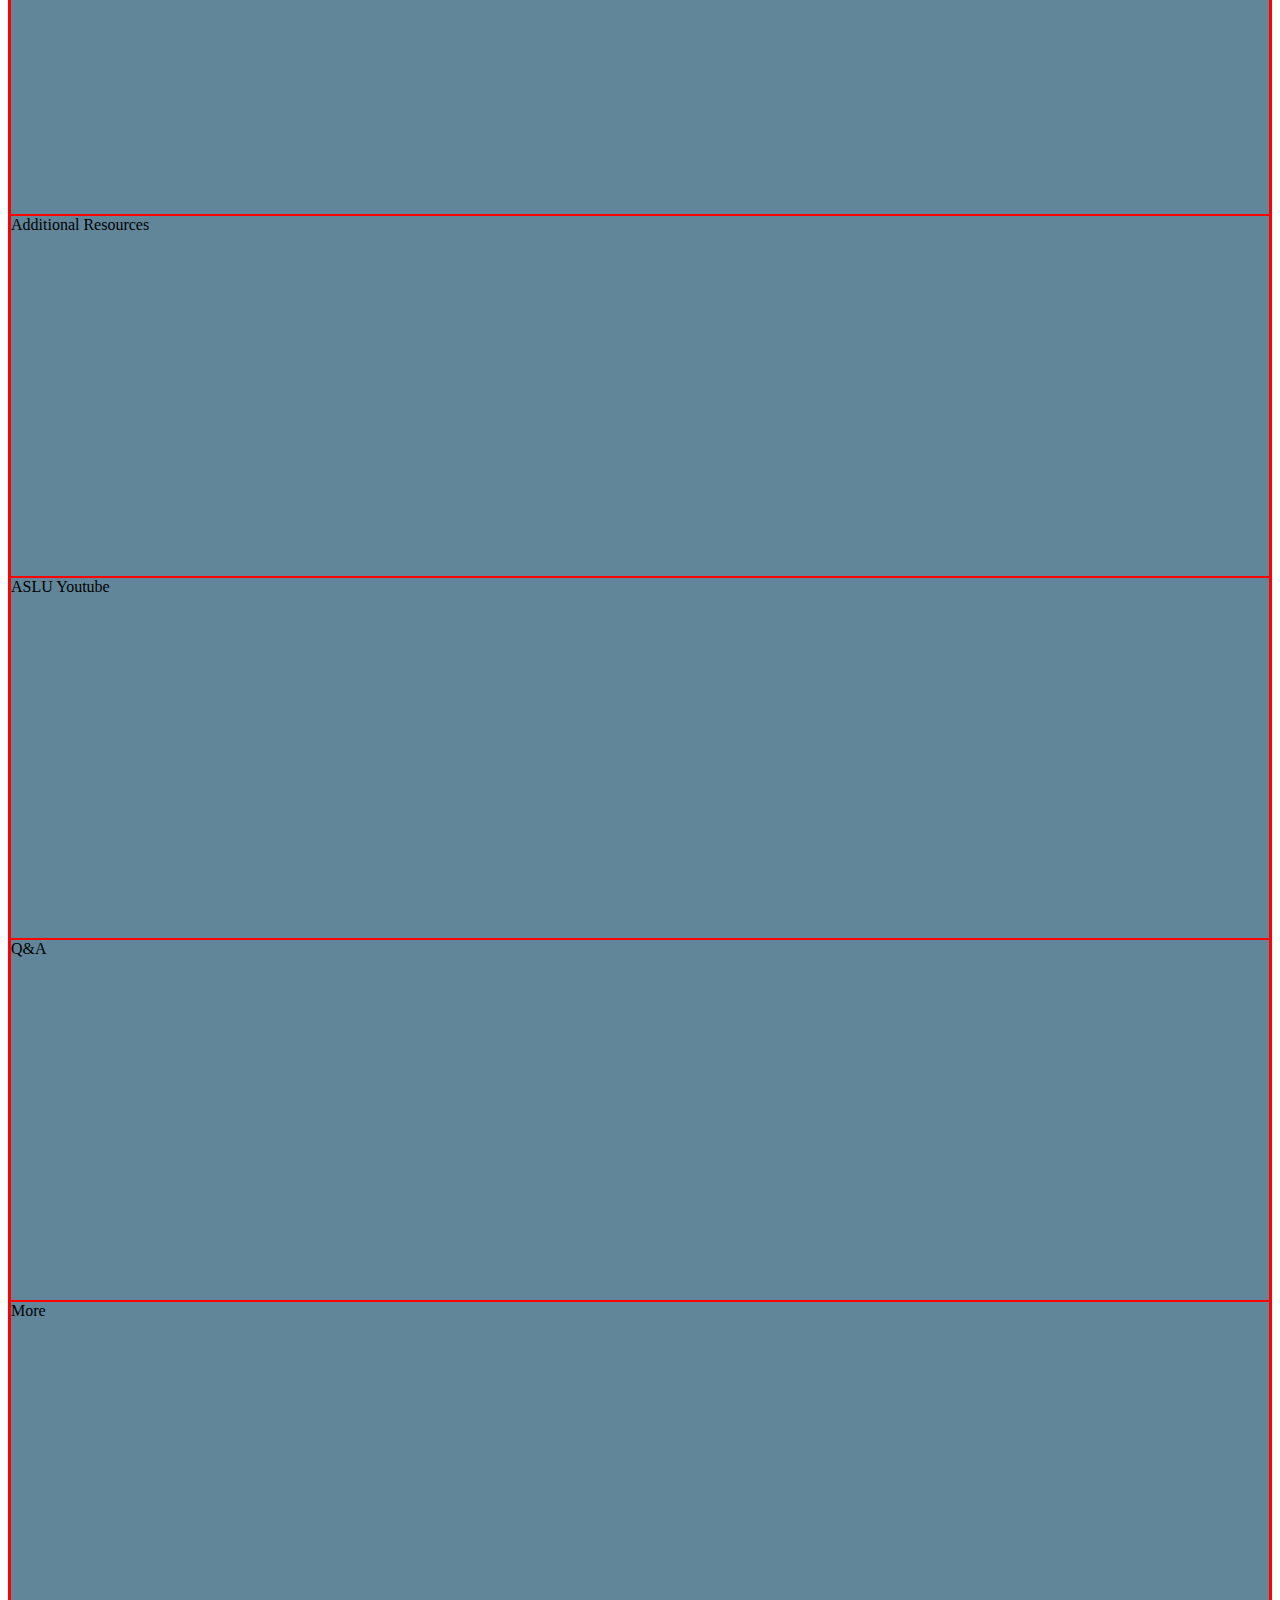
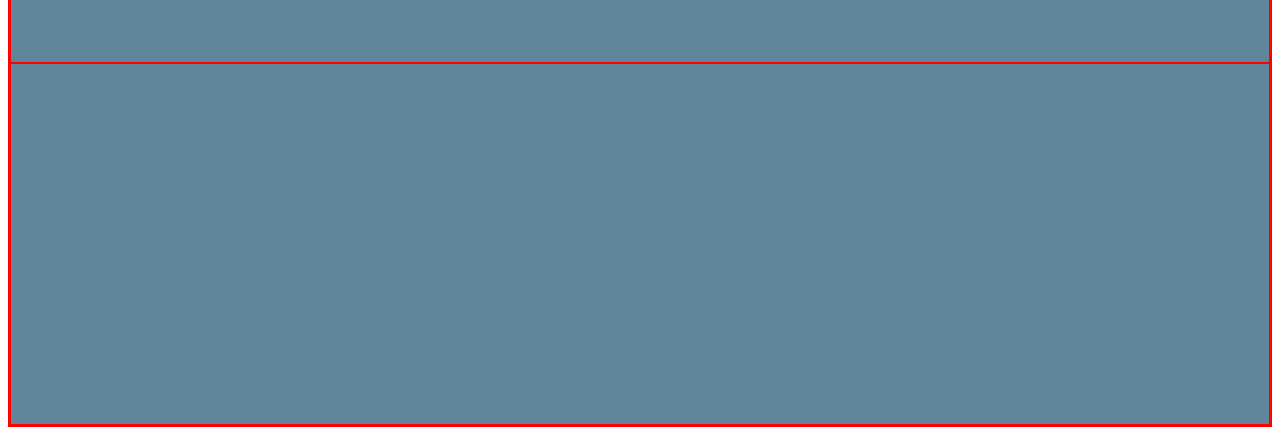
==== commit 01eff5fd: "2" ====
--- a/index.html
+++ b/index.html
@@ -130,10 +130,10 @@
         <div class="col-1 border">
         </div>
         <div class="col-2 border">
-          <img id="gif" src="https://lifeprint.com/asl101/gifs/d/day-version.gif" alt="chair-variation1">
-        </div>
-        <div class="col-2 border">
-          <img id="gif" src="https://www.lifeprint.com/asl101/signjpegs/d/day.ht1.jpg" alt="chair-variation2">
+          <img id="gif1" src="https://lifeprint.com/asl101/gifs/d/day-version.gif" alt="chair-variation1">
+        </div>
+        <div class="col-2 border">
+          <img id="gif1" src="https://www.lifeprint.com/asl101/signjpegs/d/day.ht1.jpg" alt="chair-variation2">
         </div>
         <div class="col-2 border">
         </div>
--- a/style.css
+++ b/style.css
@@ -33,12 +33,9 @@
 
 }
 
-#gif {
-  display: block;
-  margin-left: auto;
-  margin-right: auto;
-  margin-top: 11%;
-  width: 100%;
+#gif1 {
+  height: 290px;
+  float:right;
 
 }
 
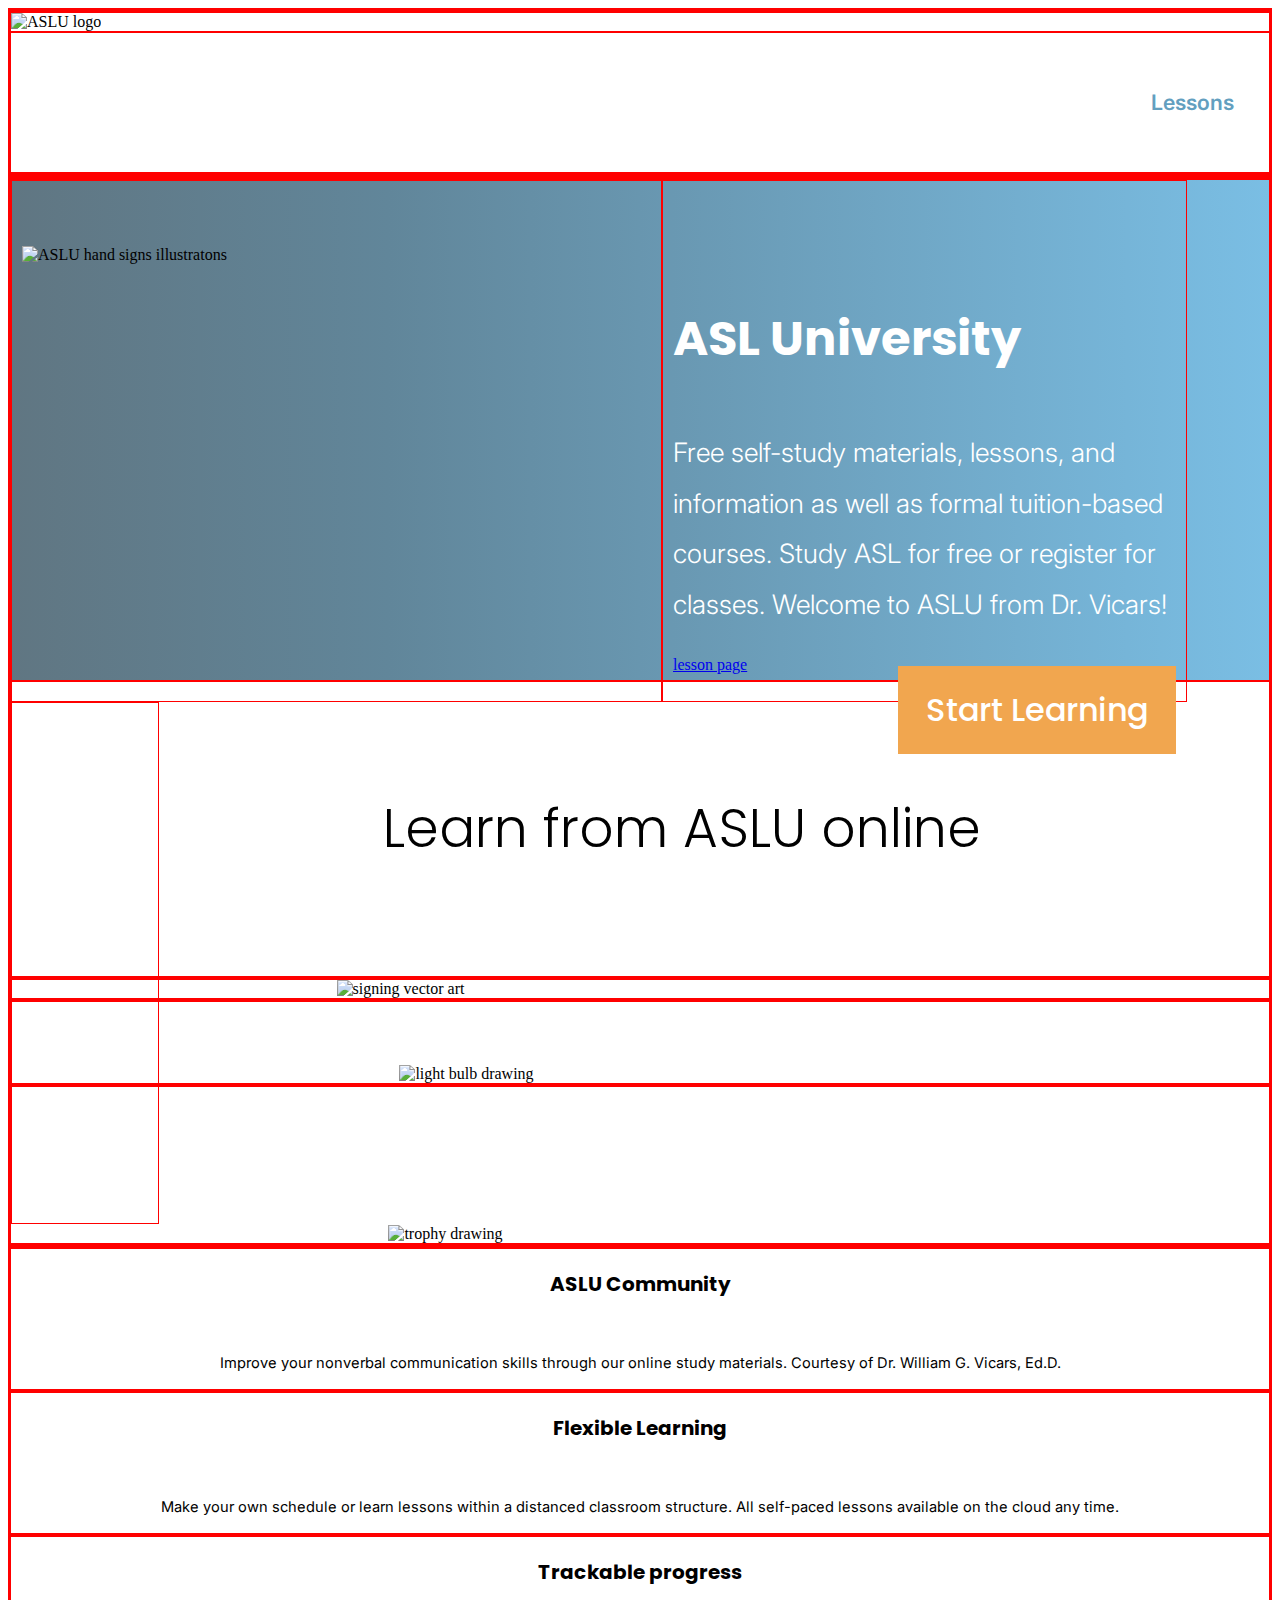
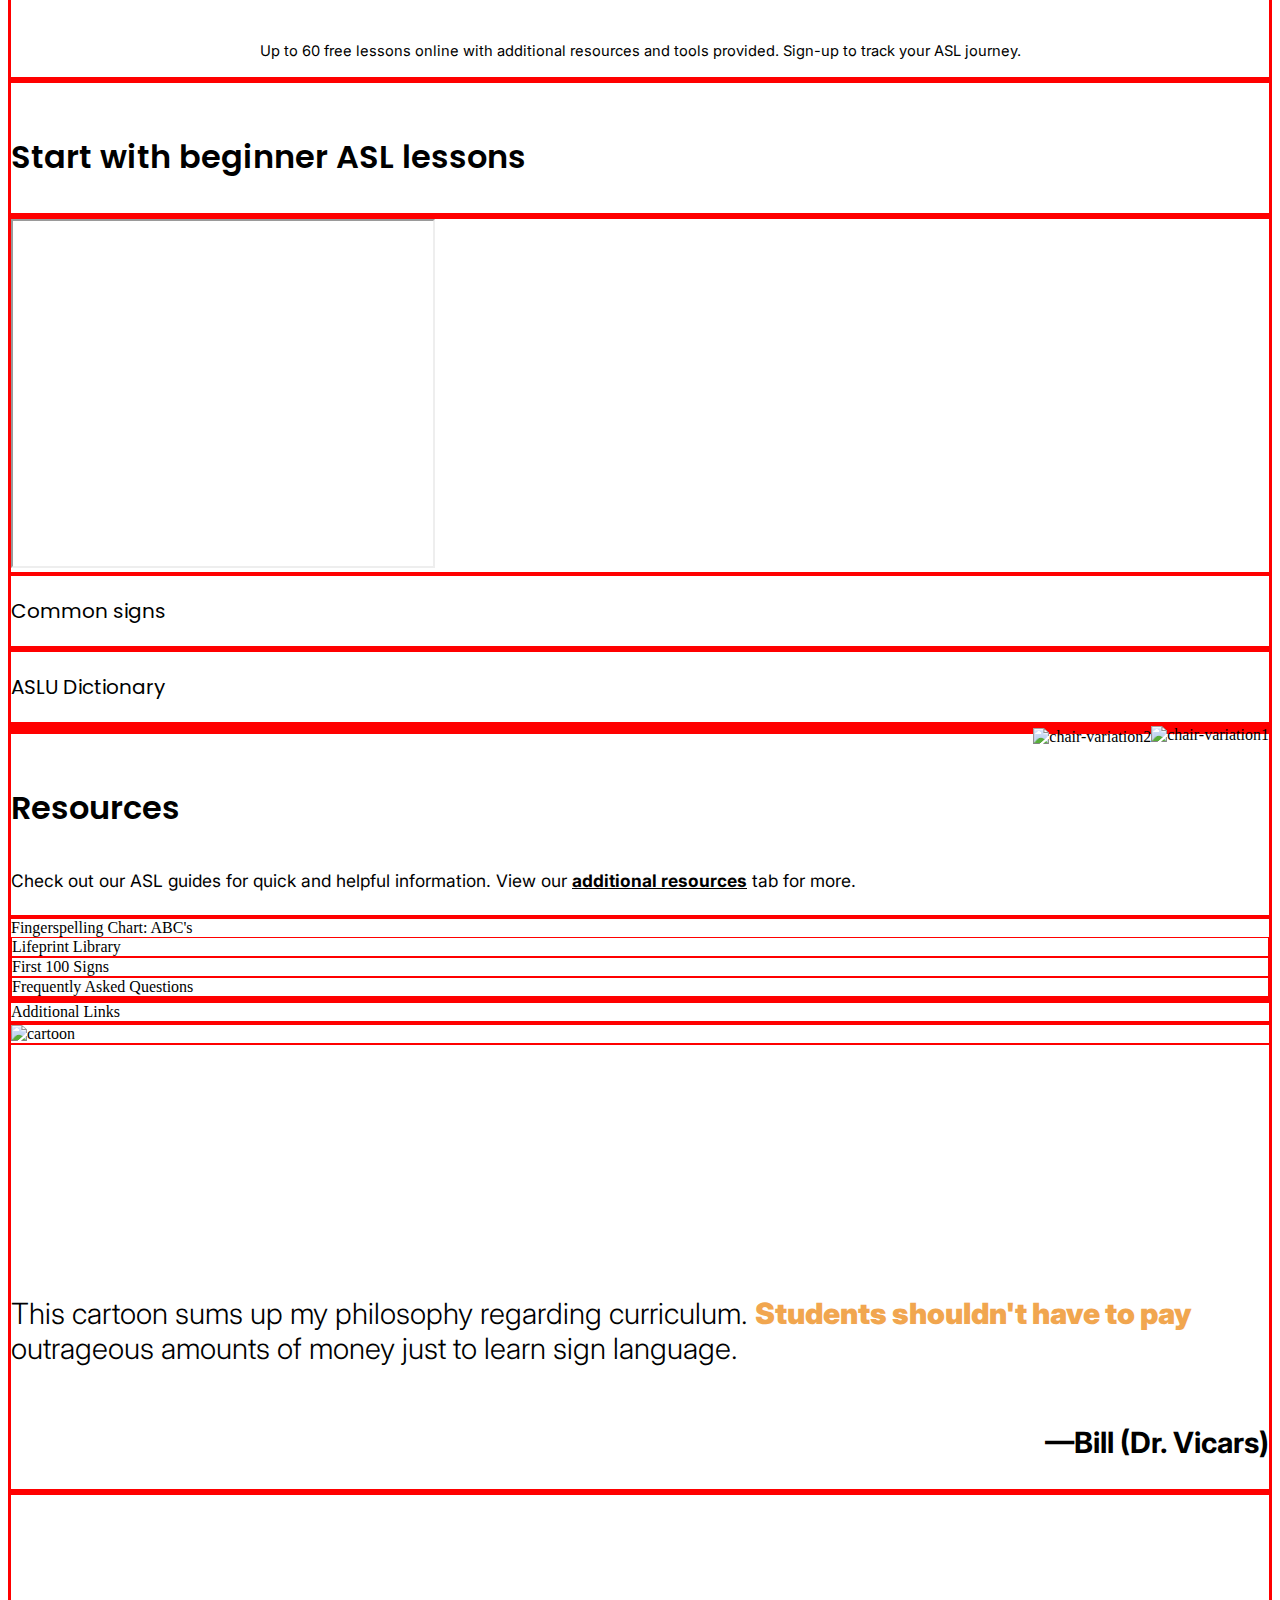
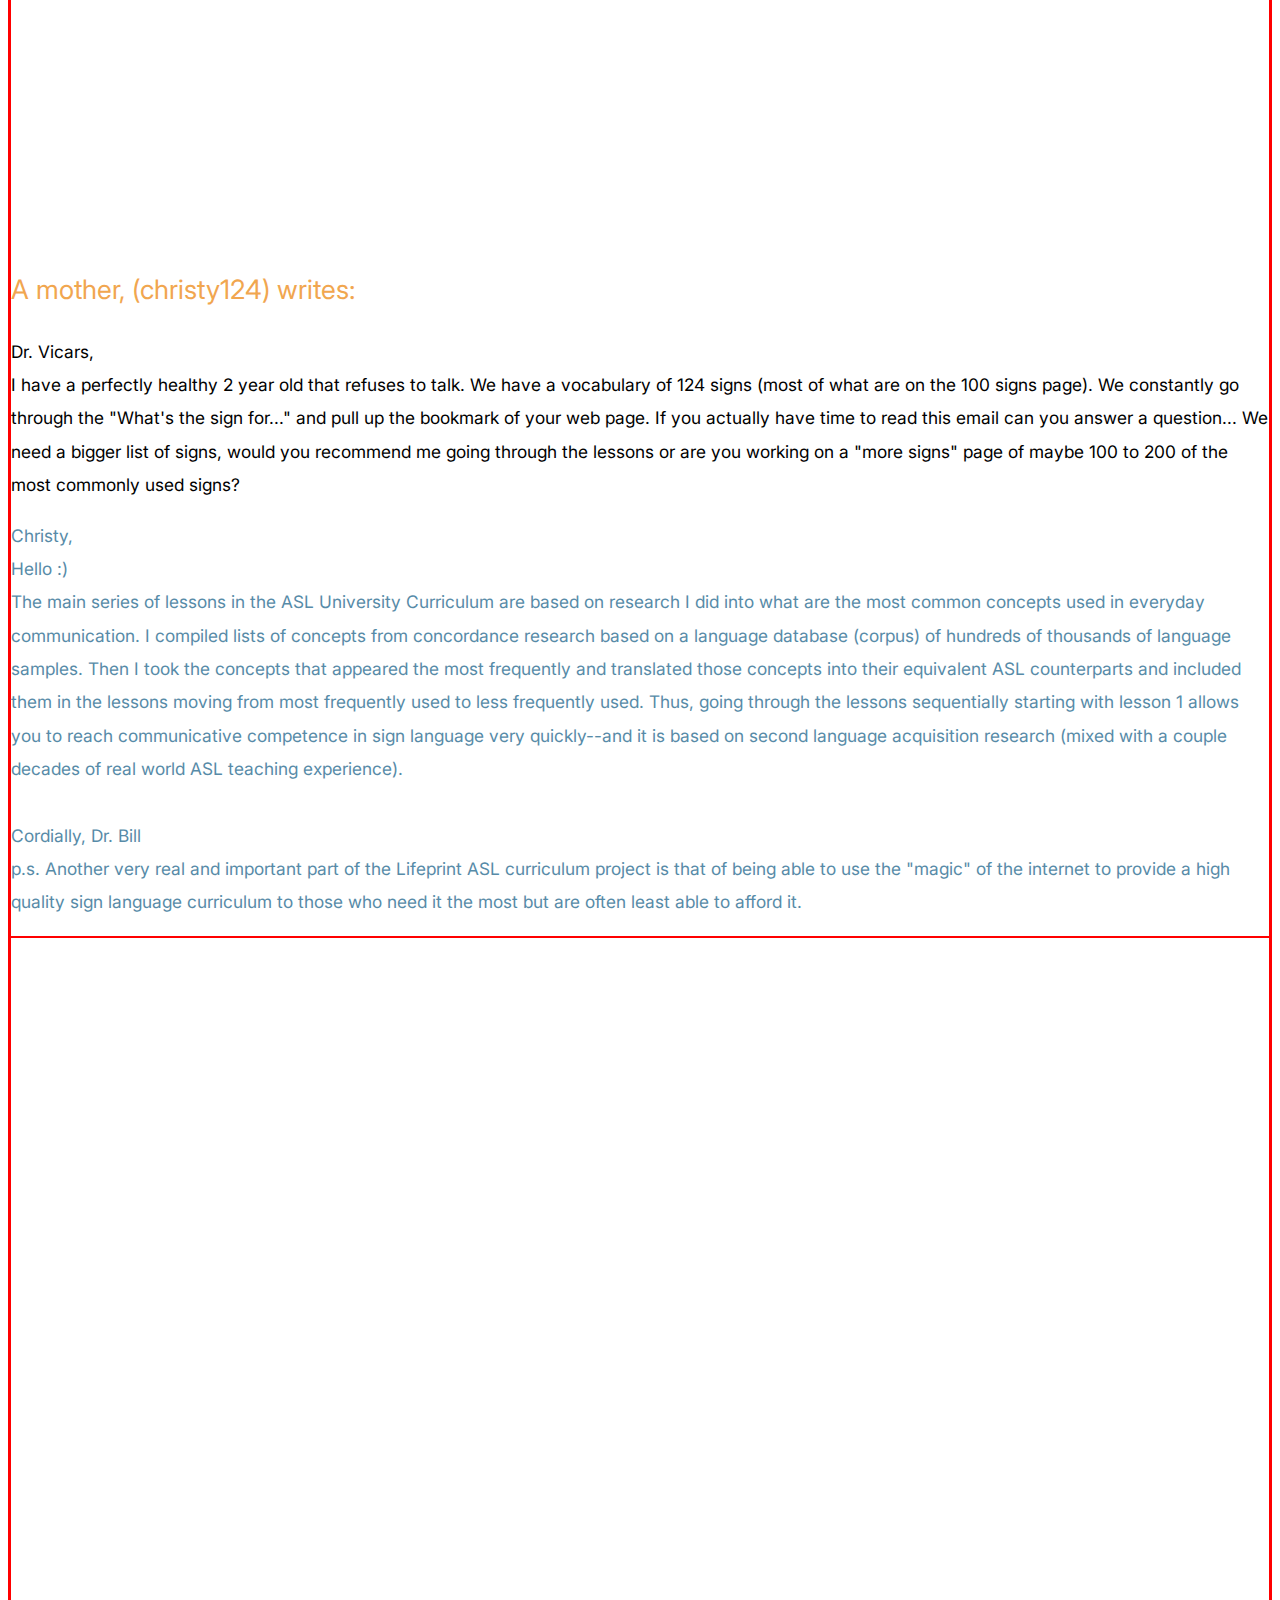
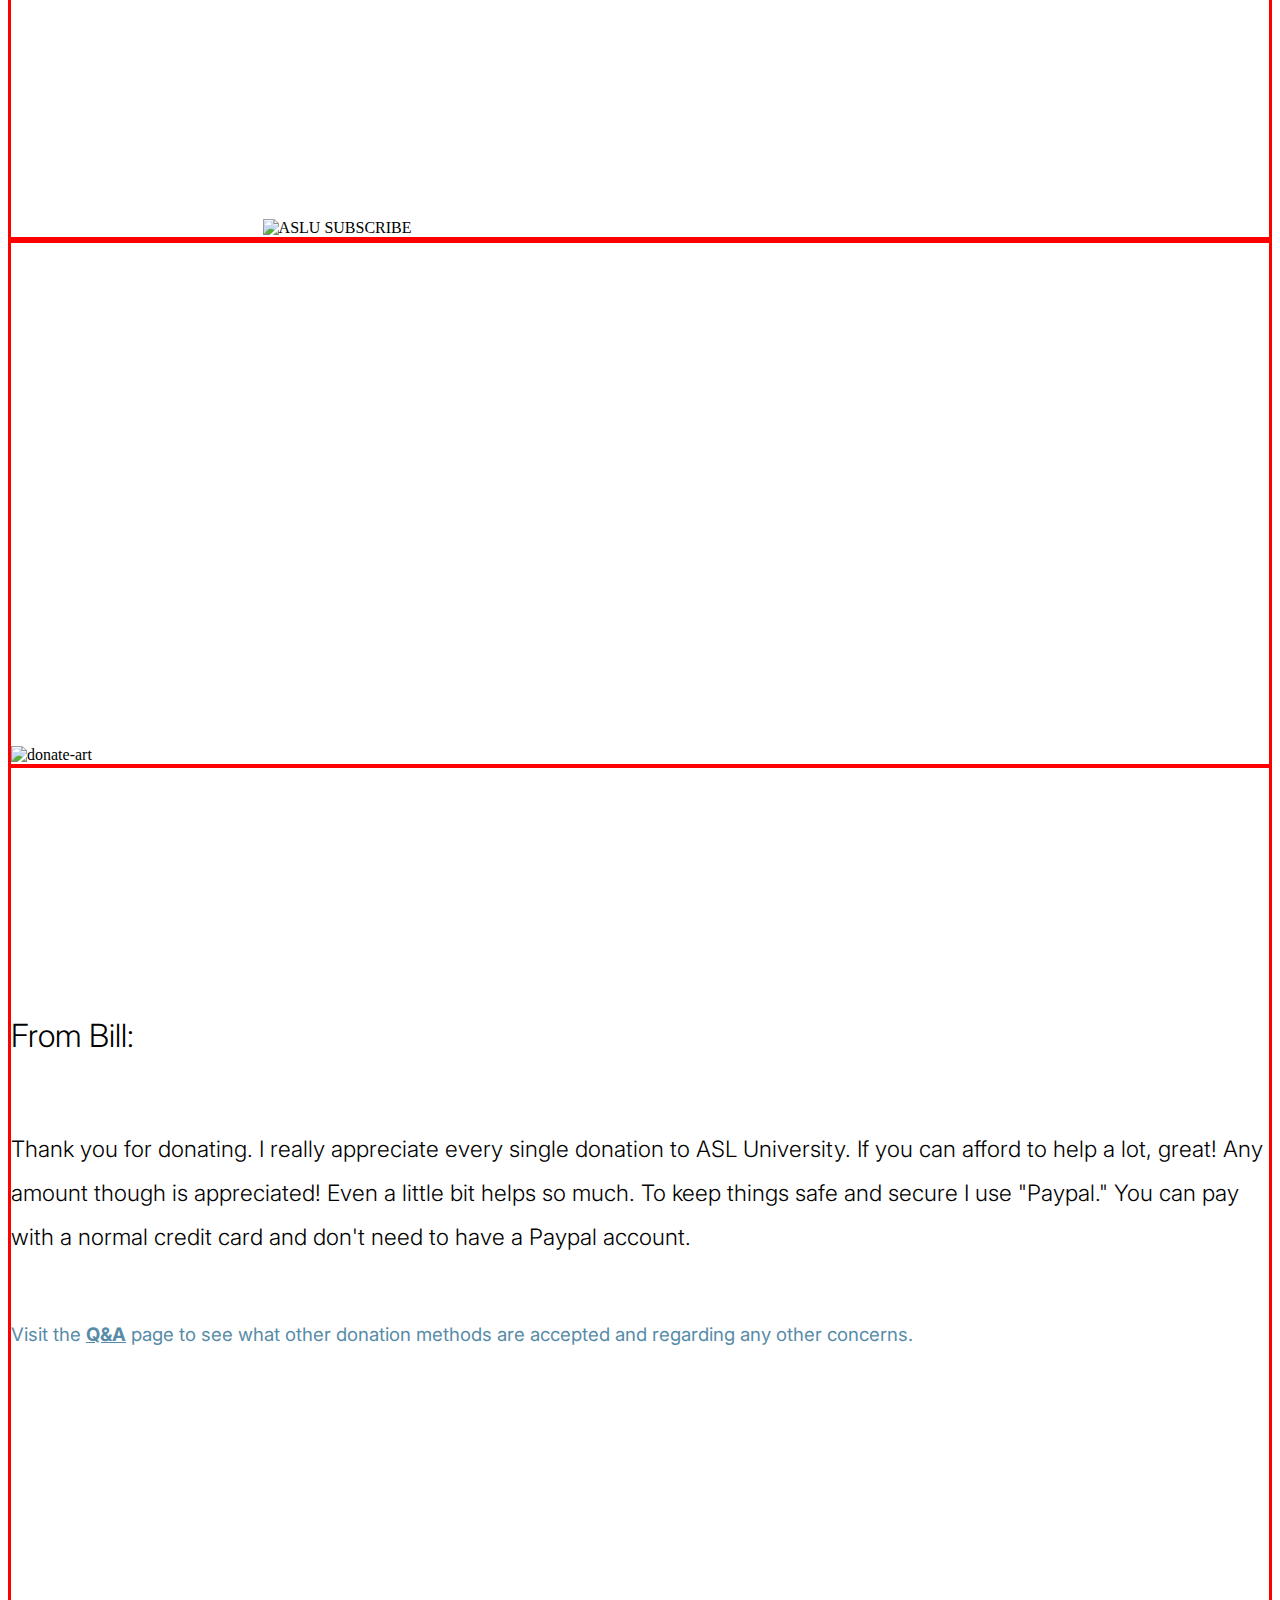
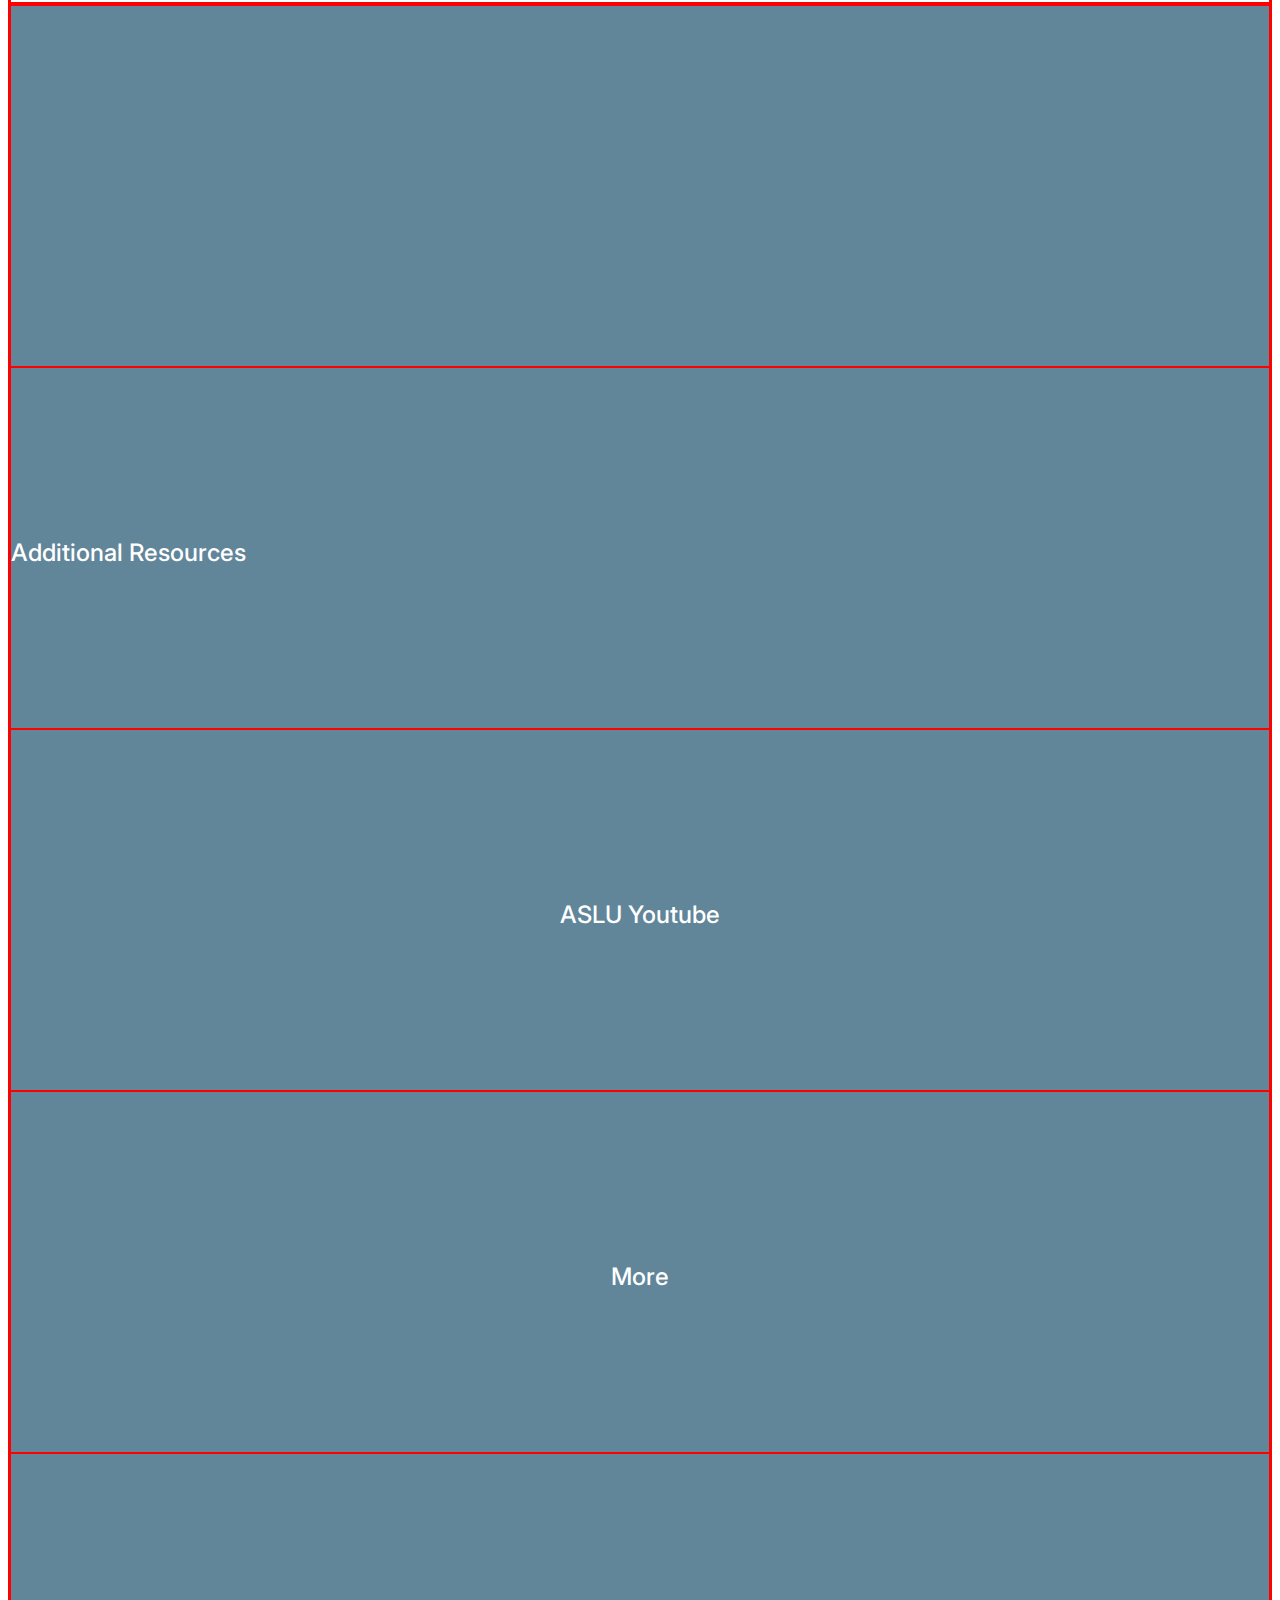
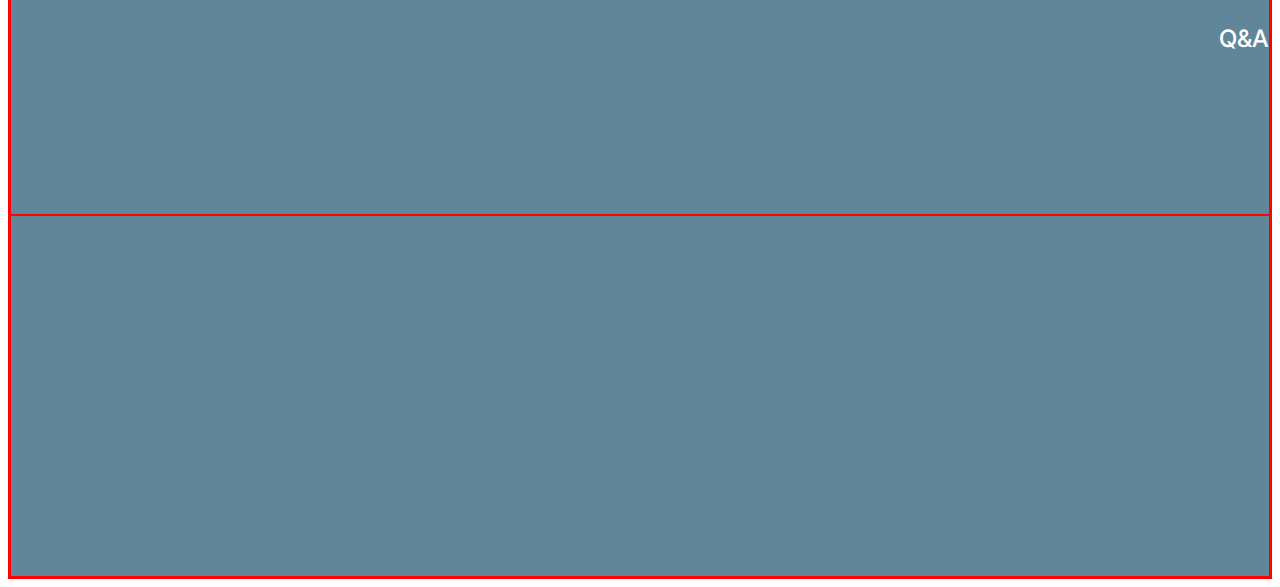
==== commit c79df44b: "3" ====
--- a/index.html
+++ b/index.html
@@ -70,22 +70,23 @@
           <div class="col-2 border">
           </div>
           <div class="col-2 border">
-            <p>ASLU Community</p>
-            <p>ASL lessons prove beneficial for any learner. Improve your nonverbal communication skills through our online study materials. Courtesy of Dr. William G. Vicars, Ed.D.</p>
-          </div>
-          <div class="col-1 border">
-          </div>
-          <div class="col-2 border">
-            <p>Flexible Learning</p>
+            <p class="icontext">ASLU Community</p>
             <br>
-            <p>Make your own schedule or learn lessons within a distanced classroom structure. All self-paced lessons available on the cloud any time.</p>
-          </div>
-          <div class="col-1 border">
-          </div>
-          <div class="col-2 border">
-            <p>Trackable progress</p>
+            <p class="iconbody">Improve your nonverbal communication skills through our online study materials. Courtesy of Dr. William G. Vicars, Ed.D.</p>
+          </div>
+          <div class="col-1 border">
+          </div>
+          <div class="col-2 border">
+            <p class="icontext">Flexible Learning</p>
             <br>
-            <p>Up to 60 free lessons online with additional resources and tools provided. Sign-up to track your ASL journey.</p>
+            <p class="iconbody">Make your own schedule or learn lessons within a distanced classroom structure. All self-paced lessons available on the cloud any time.</p>
+          </div>
+          <div class="col-1 border">
+          </div>
+          <div class="col-2 border">
+            <p class="icontext">Trackable progress</p>
+            <br>
+            <p class="iconbody">Up to 60 free lessons online with additional resources and tools provided. Sign-up to track your ASL journey.</p>
           </div>
           <div class="col-2 border">
           </div>
@@ -105,27 +106,22 @@
           <iframe width="420" height="345" src="https://www.youtube.com/embed/va1aAXpVr2w">
           </iframe>
         </div>
+        <div class="col-1 border">
+        </div>
         <div class="col-3 border">
-          Common signs
-        </div>
-        <div class="col-2 border">
-        </div>
-        <div class="col-2 border">
-        </div>
-        <div class="col-4 border">
-          video
-        </div>
-        <div class="col-1 border">
+          <p class= "subheading"> Common signs </p>
+        </div>
+        <div class="col-2 border">
+        </div>
+
+
+
+
+
+        <div class="col-2 border">
         </div>
         <div class="col-3 border">
-          signs
-        </div>
-        <div class="col-2 border">
-        </div>
-        <div class="col-2 border">
-        </div>
-        <div class="col-3 border">
-          ASLU Dictionary
+          <p class= "subheading">ASLU Dictionary</p>
         </div>
         <div class="col-1 border">
         </div>
@@ -141,8 +137,8 @@
         </div>
         <div class="col-4 border">
           <h3>Resources</h3>
-          <div> Check out our ASL guides for quick and helpful information.
-View our additional resources tab for more </div>
+          <p class="bodytext"> Check out our ASL guides for quick and helpful information.
+            View our <b><u>additional resources</b></u> tab for more.</p>
         </div>
         <div class="col-1 border">
         </div>
@@ -165,9 +161,10 @@
         <img class="img-fluid" src="https://lifeprint.com/asl101/images-layout/1000_textbook01s.jpg" alt="cartoon">
       </div>
       <div class="col-4 border">
-        This cartoon sums up my philosophy regarding curriculum. Students shouldn't have to pay outrageous amounts of money just to learn sign language.
-<br>
--Bill (Dr. Vicars)
+        <p class="cartoon">This cartoon sums up my philosophy regarding curriculum. <span id="orange"><b>Students shouldn't have to pay</b></span> outrageous amounts of money just to learn sign language.
+        </p>
+        <br>
+        <p class="bill">—Bill (Dr. Vicars)</p>
       </div>
       <div class="col-2 border">
       </div>
@@ -216,16 +213,16 @@
       <div class="col-2 border bottomcolor">
       </div>
       <div class="col-3 border bottomcolor">
-        Additional Resources
-      </div>
-      <div class="col-2 border bottomcolor">
-      ASLU Youtube
+      <p class="footer">Additional Resources</p>
+      </div>
+      <div class="col-2 border bottomcolor">
+      <p style="text-align: center" class="footer">ASLU Youtube</p>
      </div>
       <div class="col-2 border bottomcolor">
-        Q&A
+        <p style="text-align: center" class="footer">More</p>
       </div>
       <div class="col-1 border bottomcolor">
-        More
+        <p style="text-align: right" class="footer">Q&A</p>
       </div>
       <div class="col-2 border bottomcolor">
       </div>
--- a/style.css
+++ b/style.css
@@ -95,6 +95,51 @@
   padding: 35px;
 }
 
+.subheading  {
+  font-family: 'Poppins';
+  font-size: 15pt;
+  font-weight: 300pt;
+}
+
+.icontext {
+  font-family: 'Poppins';
+  font-size: 15pt;
+  font-weight: bold;
+  text-align: center;
+}
+
+.iconbody {
+  font-family: 'Inter';
+  font-size: 11pt;
+  font-weight: normal;
+  line-height: 17pt;
+  text-align: center;
+}
+
+.cartoon {
+  margin-top: 20%;
+  font-family: 'Inter';
+  font-size: 22pt;
+  font-weight: 300;
+  text-align: left;
+  display: inline-block;
+}
+
+#orange {
+  font-family: 'Inter';
+  font-size: 22pt;
+  font-weight: bold;
+  text-align: left;
+  color: #F1A64F;
+}
+
+.bill {
+  font-family: 'Inter';
+  font-size: 22pt;
+  font-weight: bolder;
+  text-align: right;
+}
+
 h1 {
   font-family: 'Poppins';
   font-size: 36pt;
@@ -126,7 +171,7 @@
   font-size: 20pt;
   font-weight: 400;
   color: #F1A64F;
-  margin-top: 50px;
+  margin-top: 30%;
   margin-bottom: 30px;
   text-align: left;
 
@@ -213,6 +258,7 @@
   max-width: 80%;
   height: auto;
   margin-left: 20%;
+  margin-top: 70%;
 }
 
 .donation {
@@ -232,3 +278,12 @@
   text-align: left;
   margin-bottom: 20%;
 }
+
+.footer {
+  font-family: 'Inter';
+  font-size: 18pt;
+  font-weight: 500;
+  color: white;
+  margin-top: 170px;
+
+}
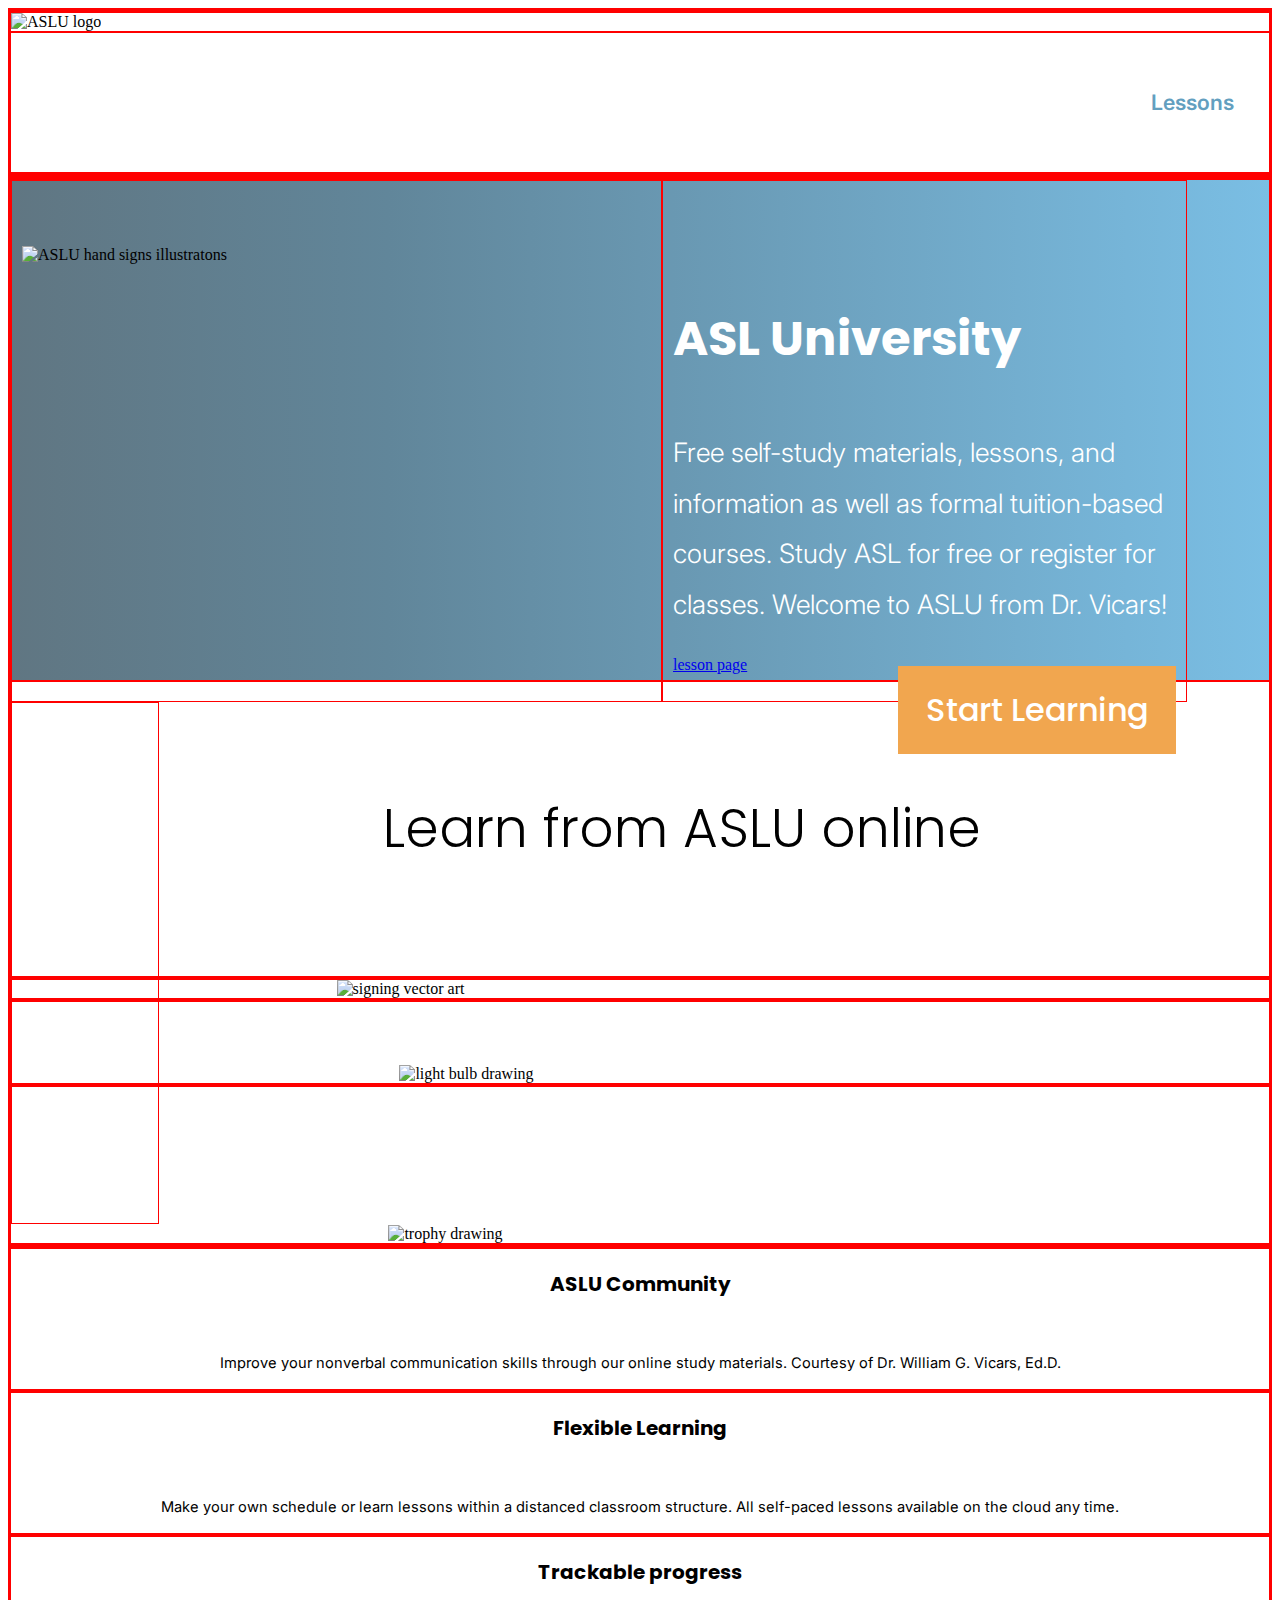
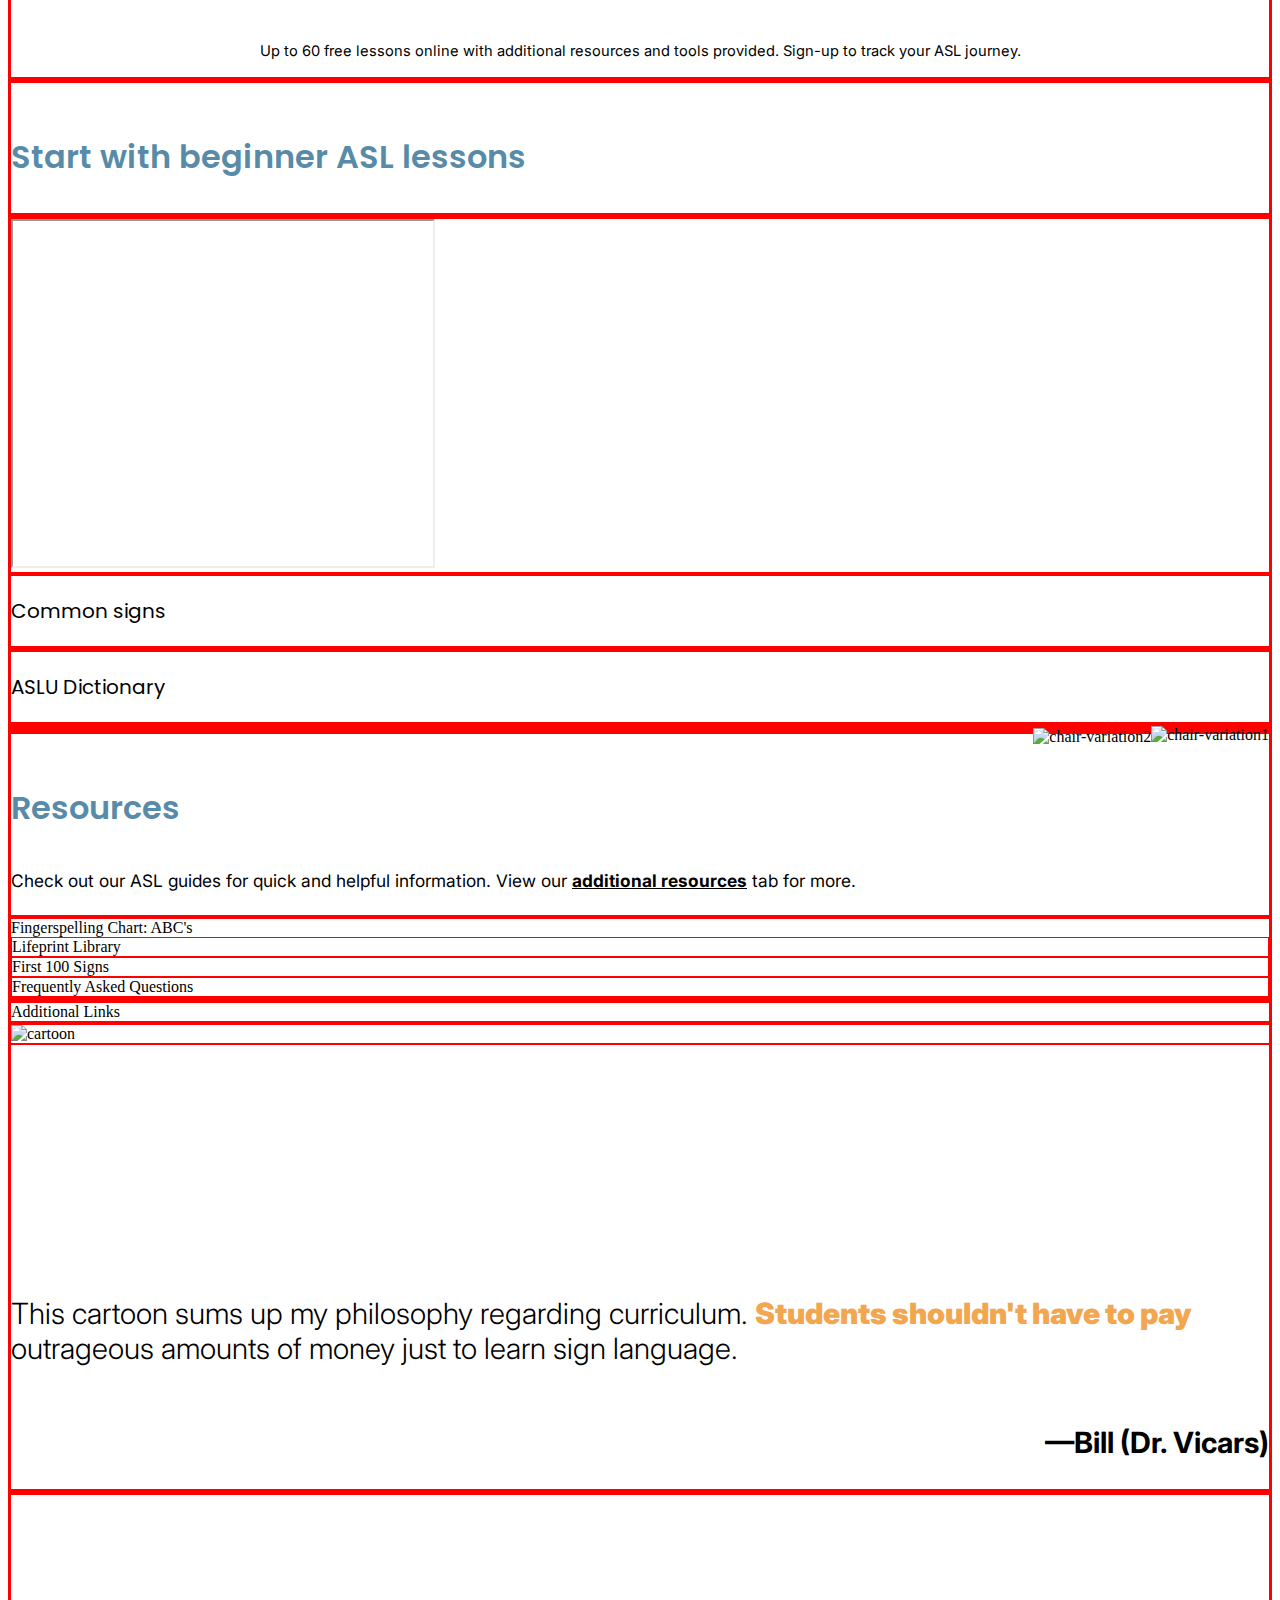
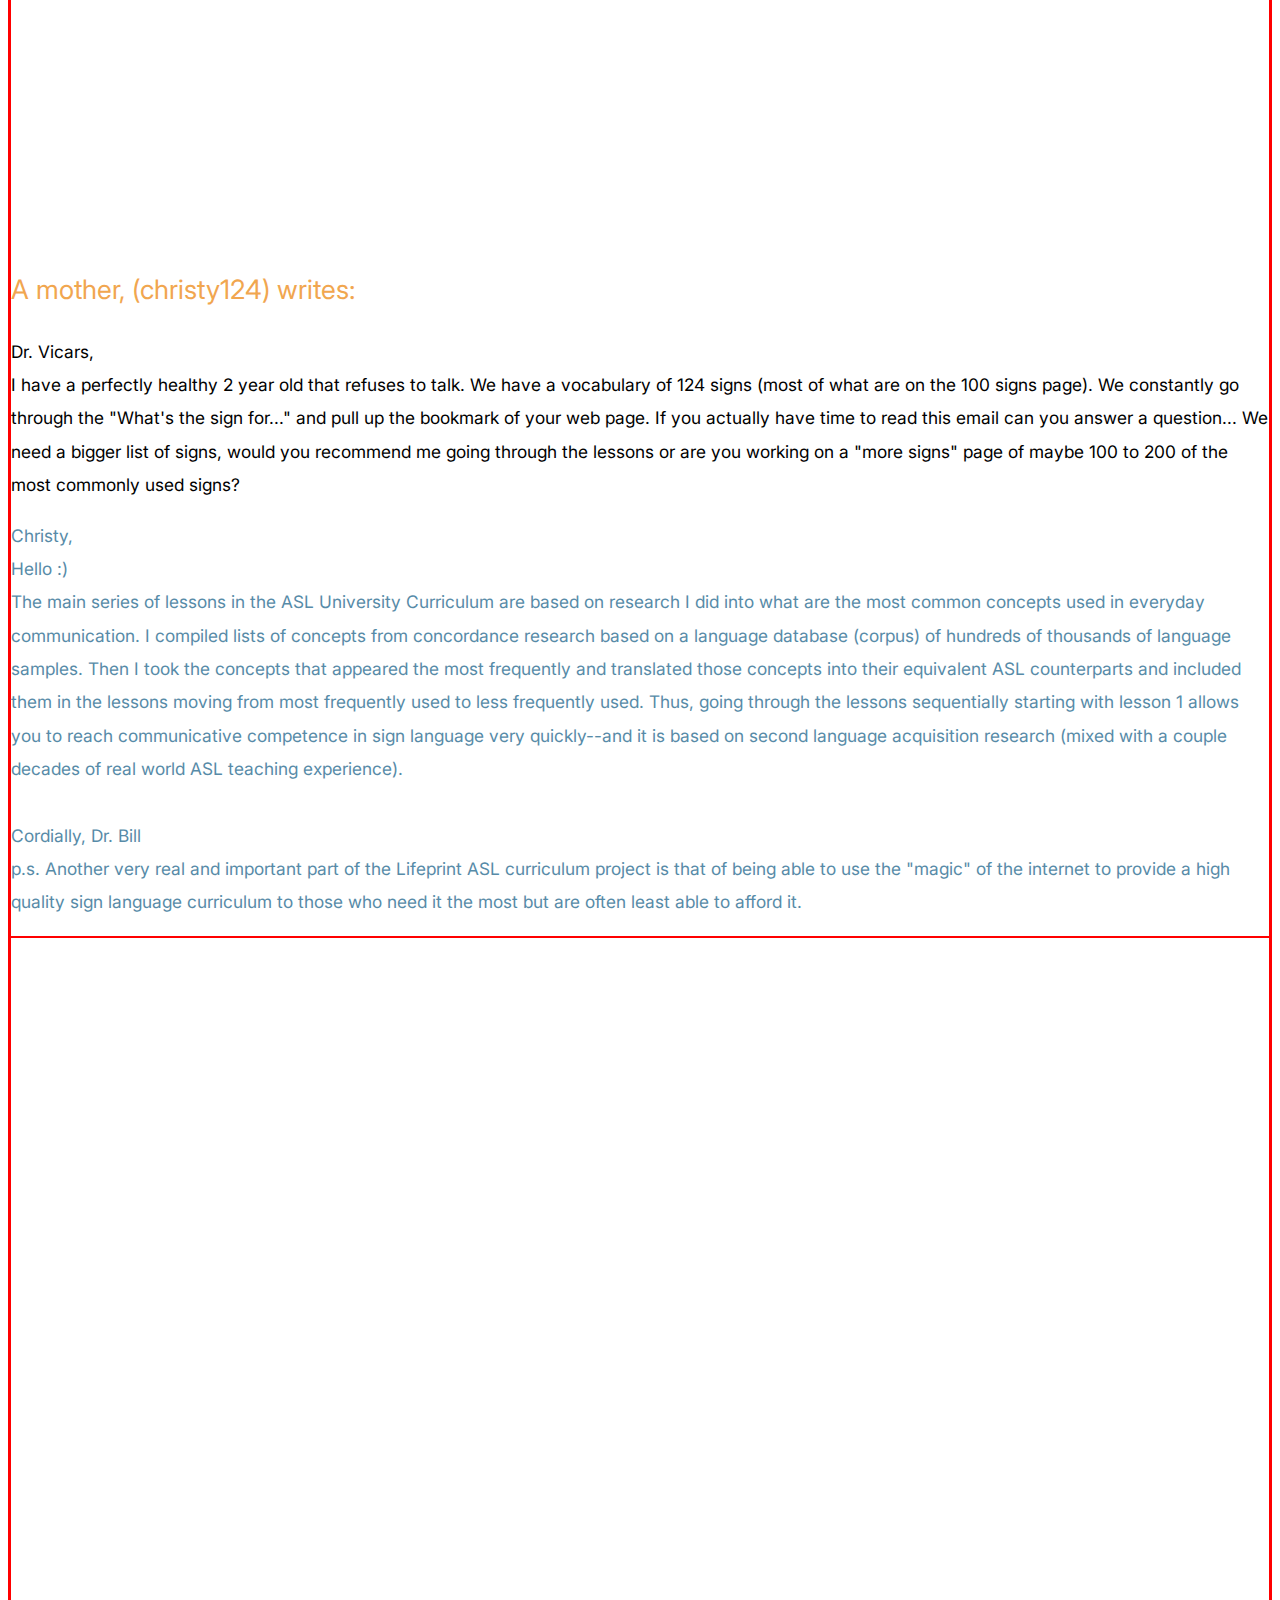
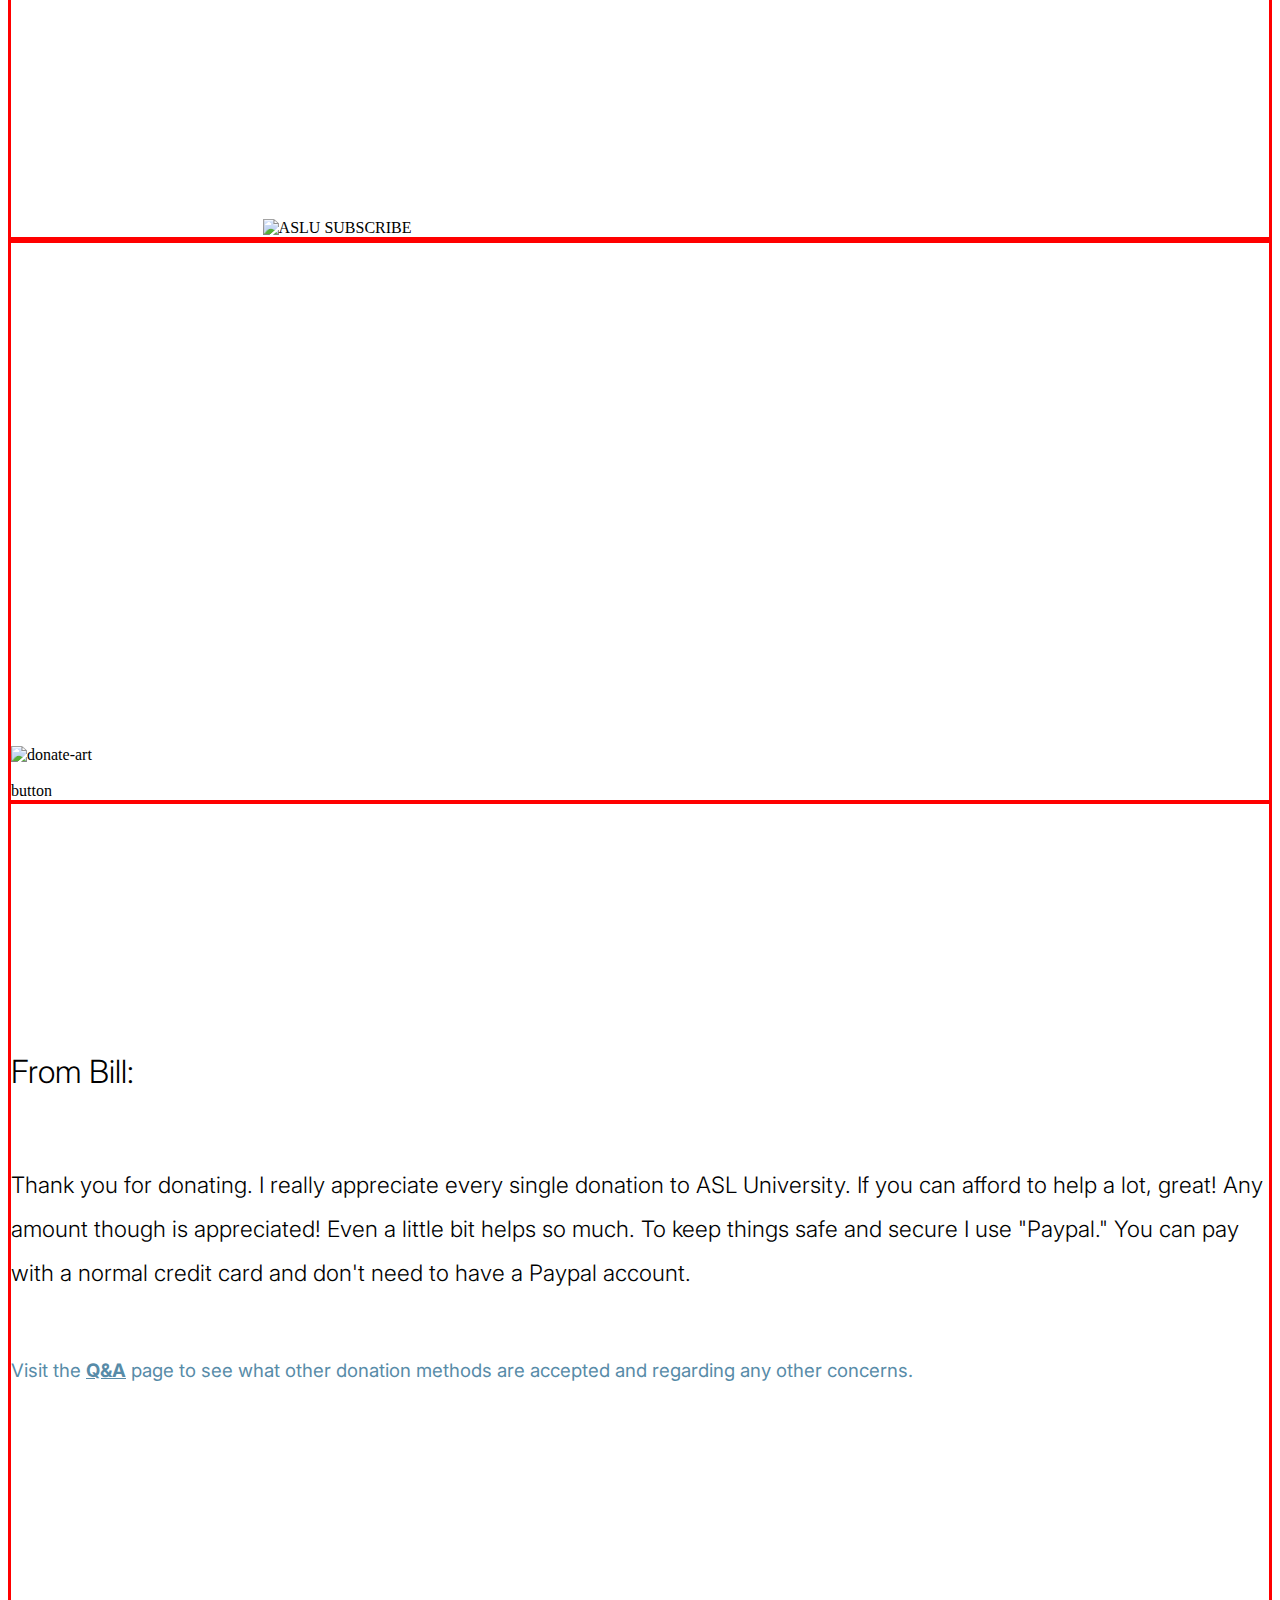
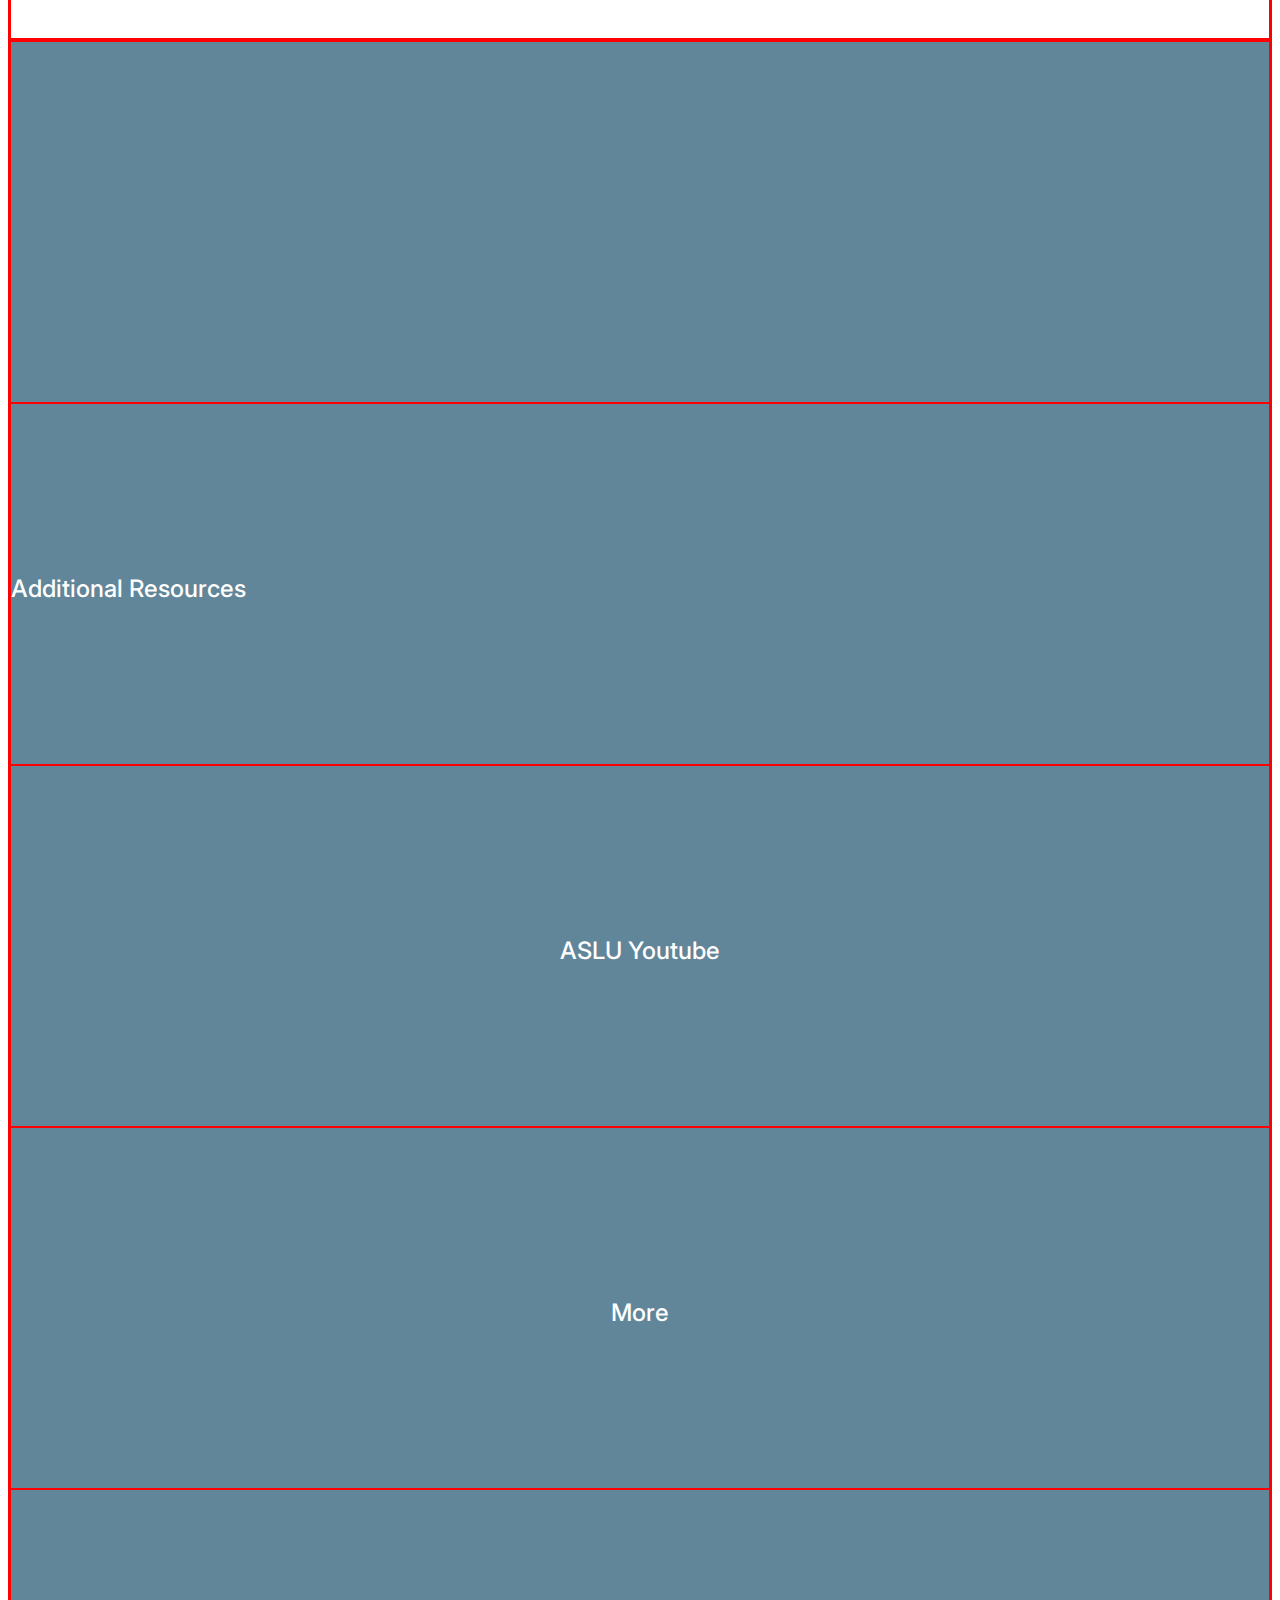
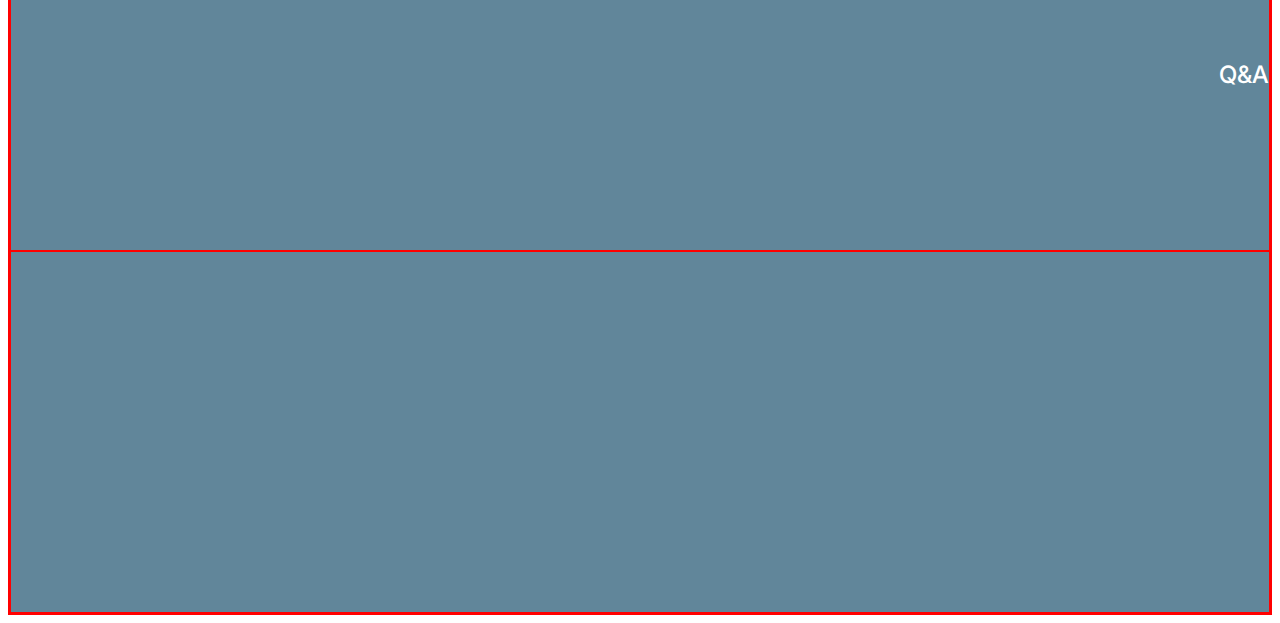
==== commit d7dca6af: "6" ====
--- a/index.html
+++ b/index.html
@@ -196,6 +196,8 @@
       <div class="col-2 border"></div>
       <div class="col-2 border">
             <img id="donation" src="https://cdn.discordapp.com/attachments/801646587427160075/970940885124669501/image_17.png" alt="donate-art">
+            <br>
+            button
           </div>
       <div class="col-1 border"></div>
       <div class="col-5 border">
--- a/style.css
+++ b/style.css
@@ -51,9 +51,45 @@
   padding: 100px;
 }
 
+#blueobj {
+  height: 500px;
+  background-color: #D2E9F1;
+}
+
+#right {
+  float: right;
+}
+
+#bullet {
+  list-style-type: none;
+}
+
+.lower {
+  padding: 100px;
+}
+
+#Lesson1{
+  display:inline-block;
+  margin-right:10px;
+  width:200px;
+}
+
+#username{
+  display:inline-block;
+  width:200px;
+}
+
 ul {
     list-style-type: square;
-    display:flex;
+    display: inline-block;
+    float: right;
+
+}
+
+ol {
+  list-style-type: disc;
+  color: #578BA8;
+  margin-left: 100px;
 }
 
 li {
@@ -163,6 +199,7 @@
   font-size: 24pt;
   font-weight: 600;
   margin-top: 50px;
+  color: #578BA8;
   text-align: left;
 }
 
@@ -174,6 +211,18 @@
   margin-top: 30%;
   margin-bottom: 30px;
   text-align: left;
+
+}
+
+h5 {
+  font-family: 'Poppins';
+  font-size: 23pt;
+  font-weight: normal;
+  margin-top: 50px;
+  padding: 50px;
+  text-align: center;
+  color: Black;
+  margin-right: ;
 
 }
 
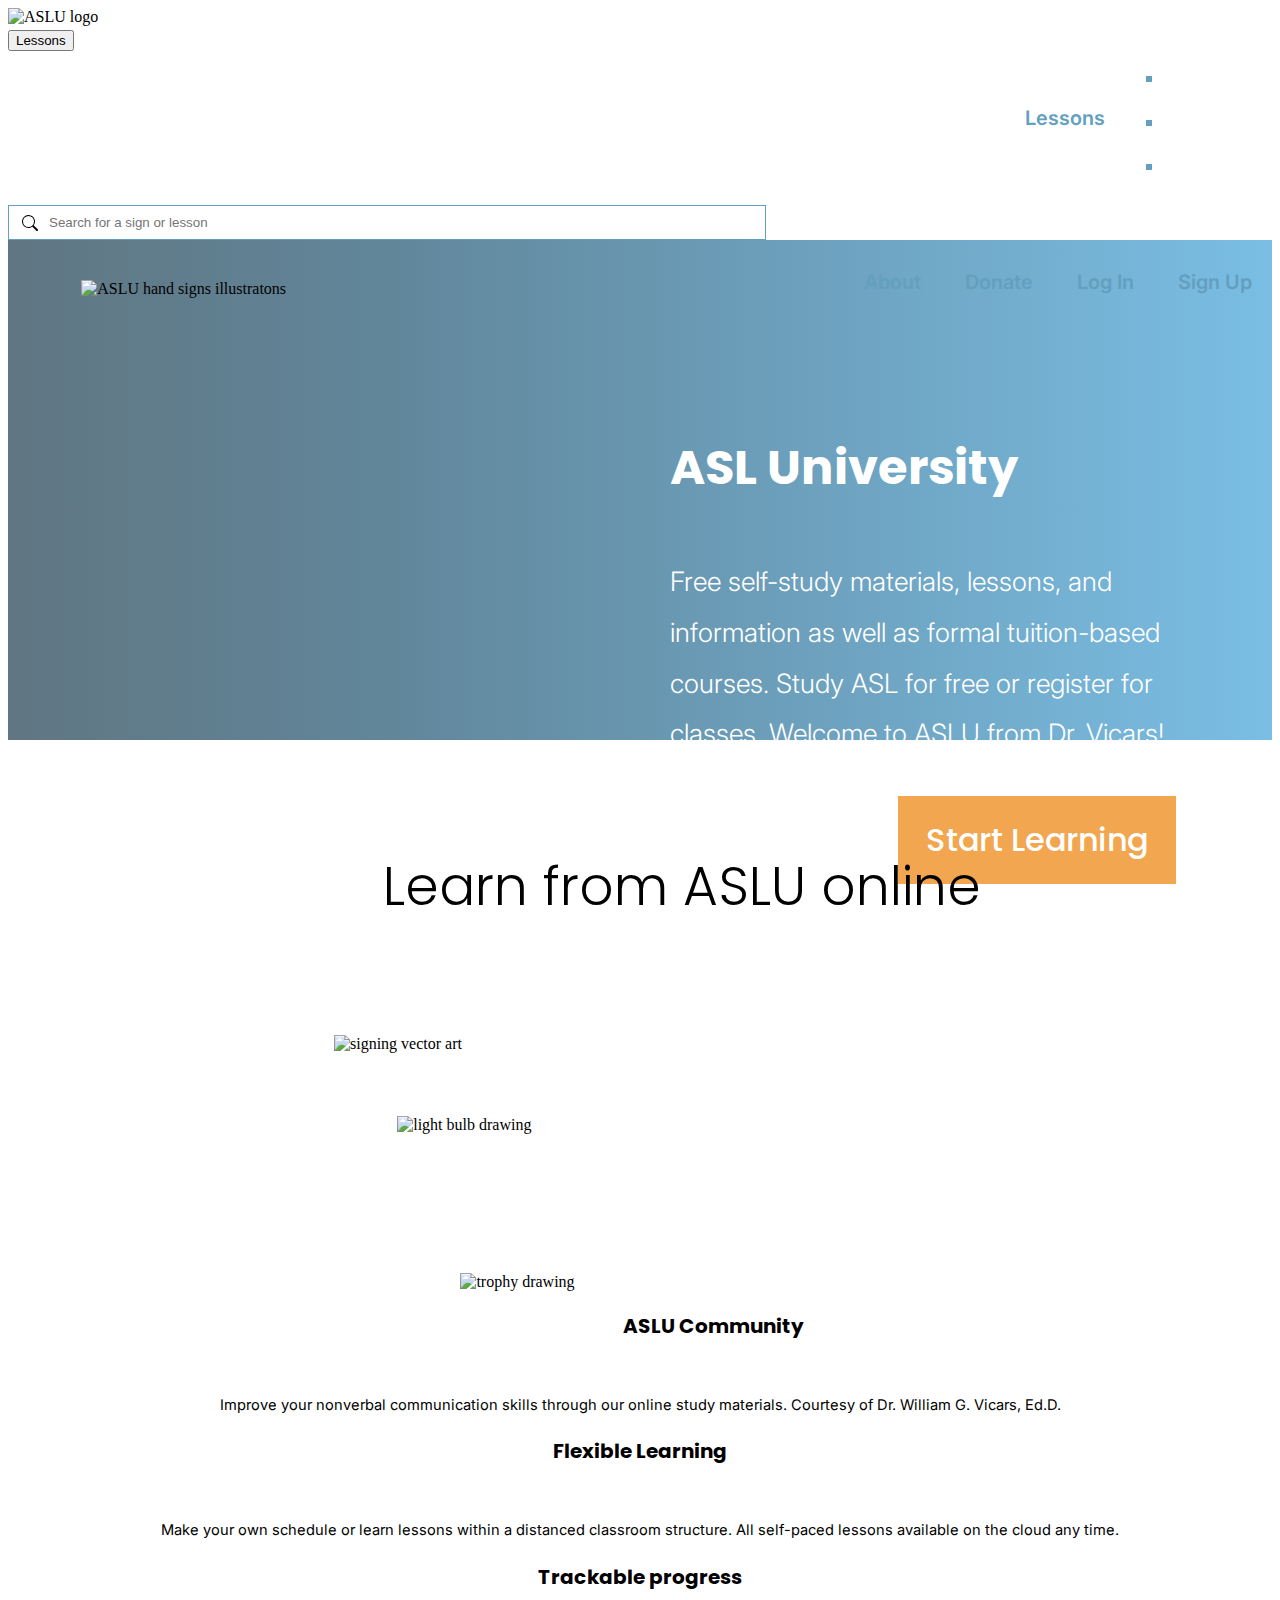
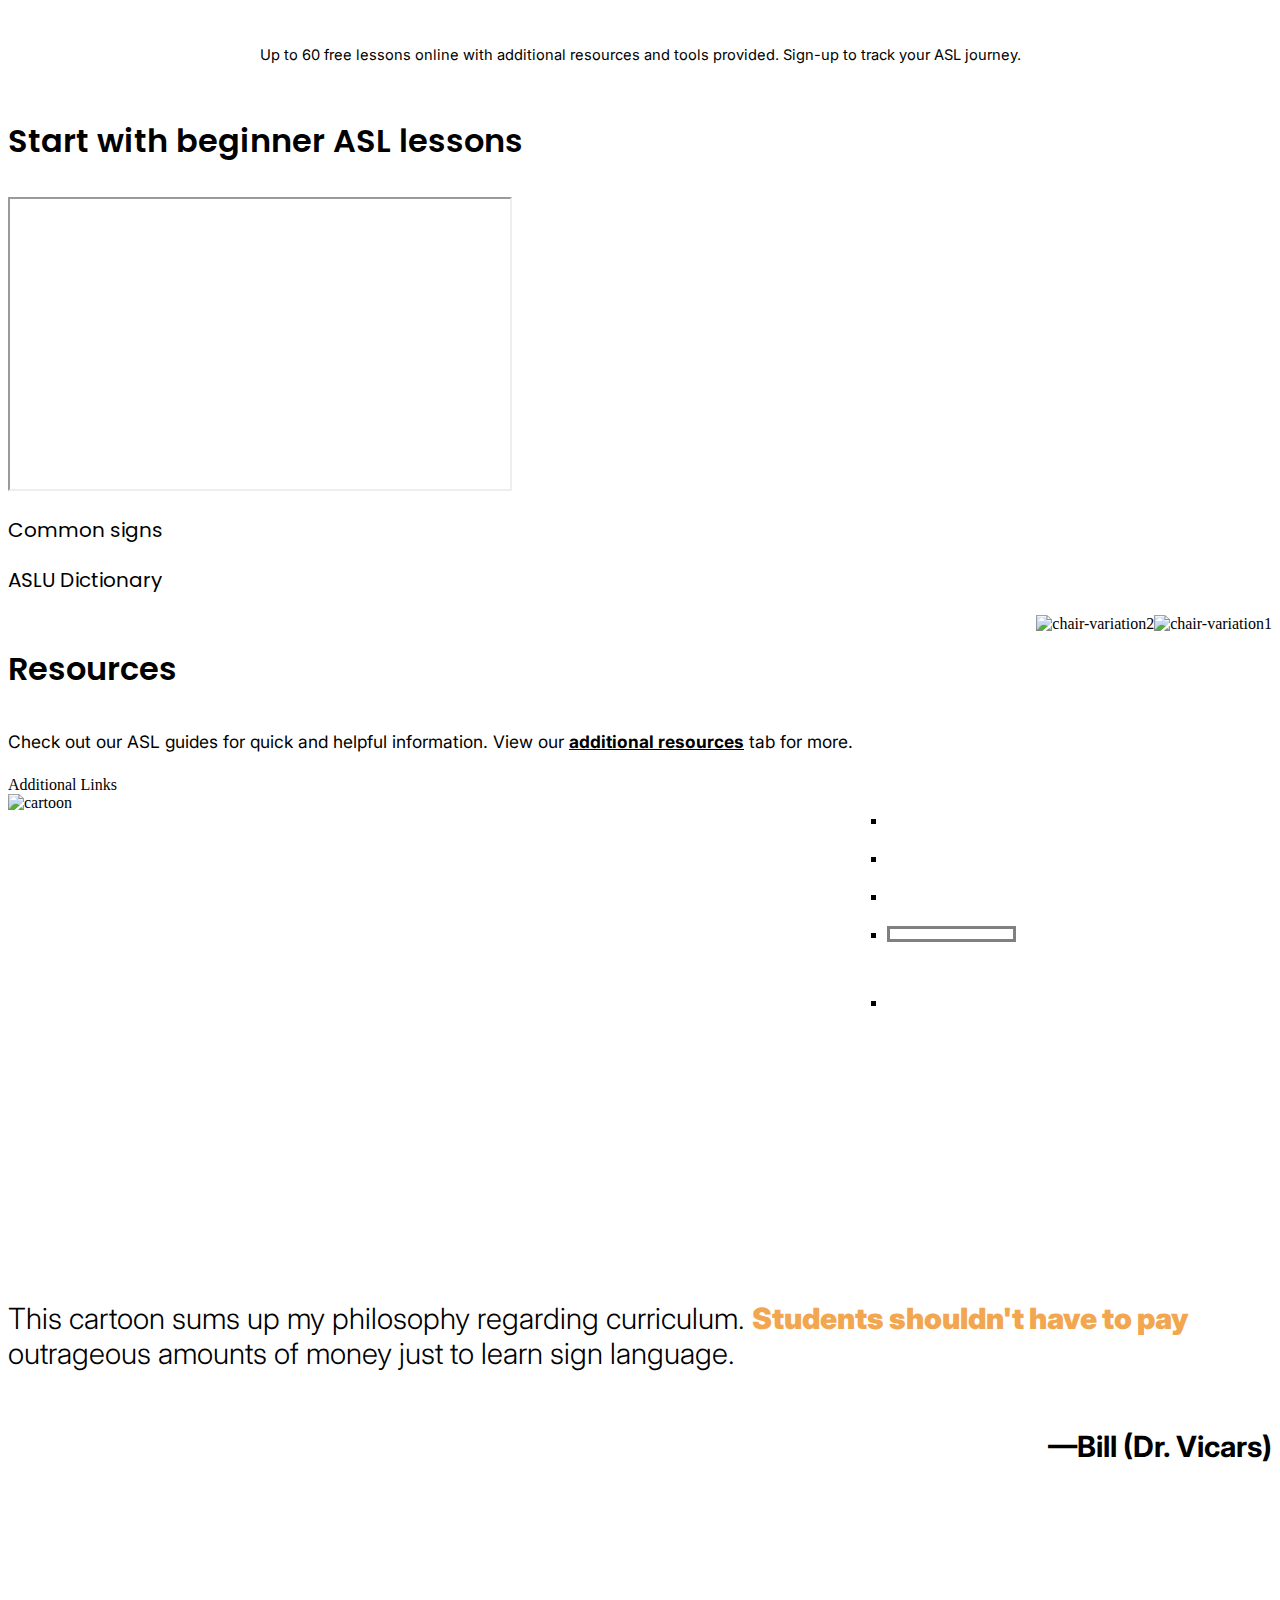
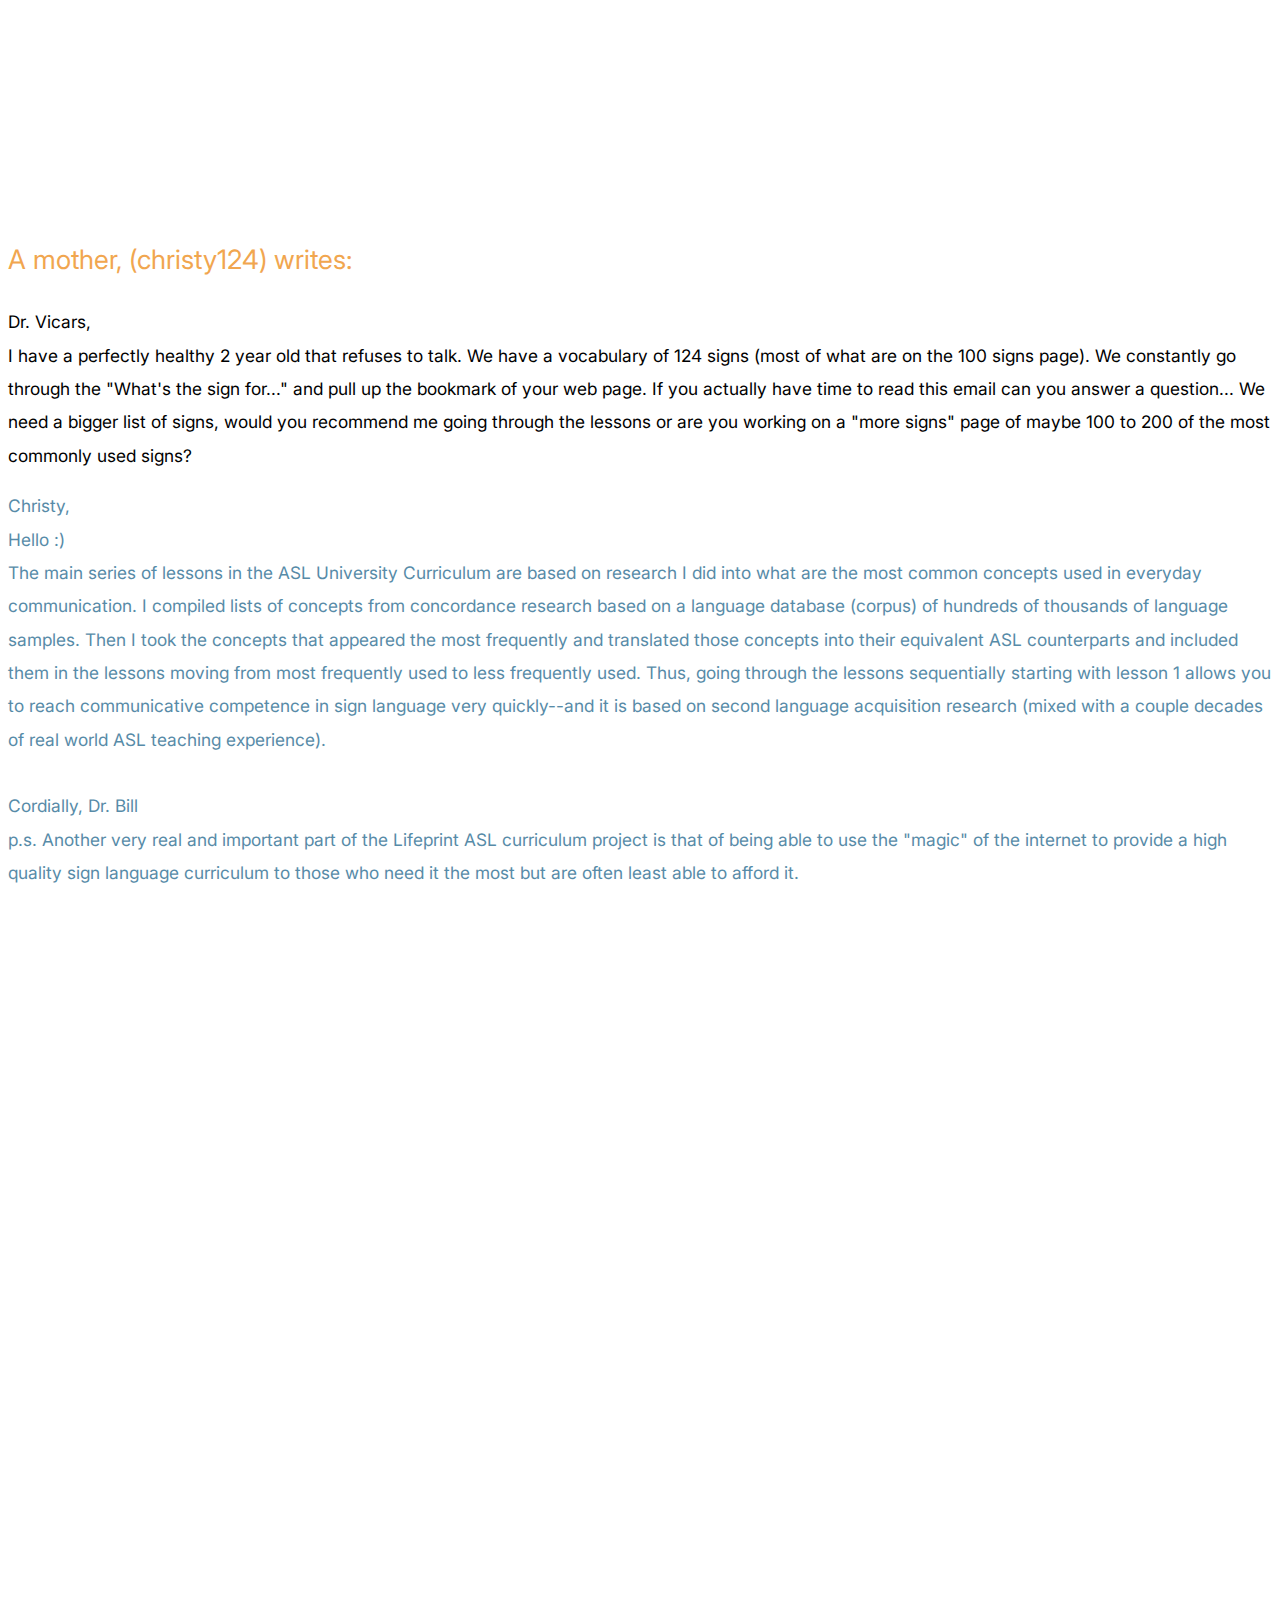
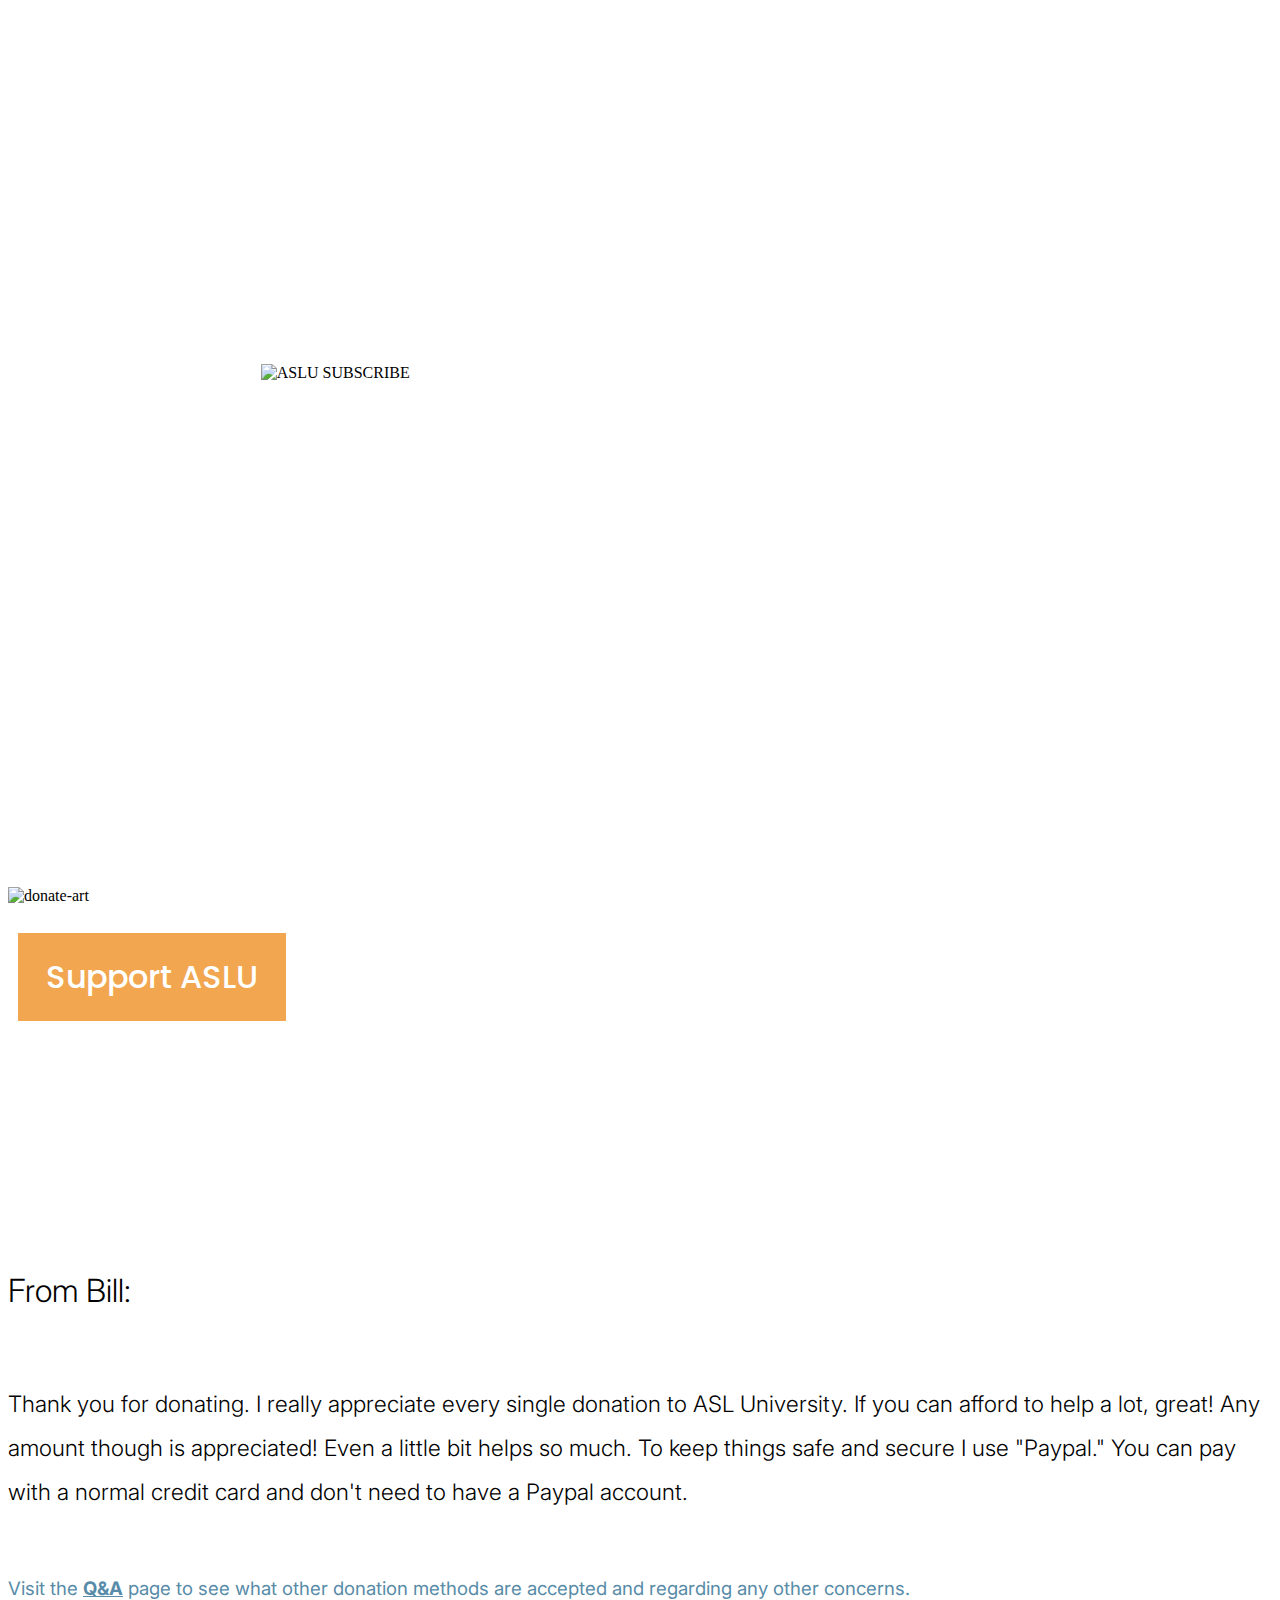
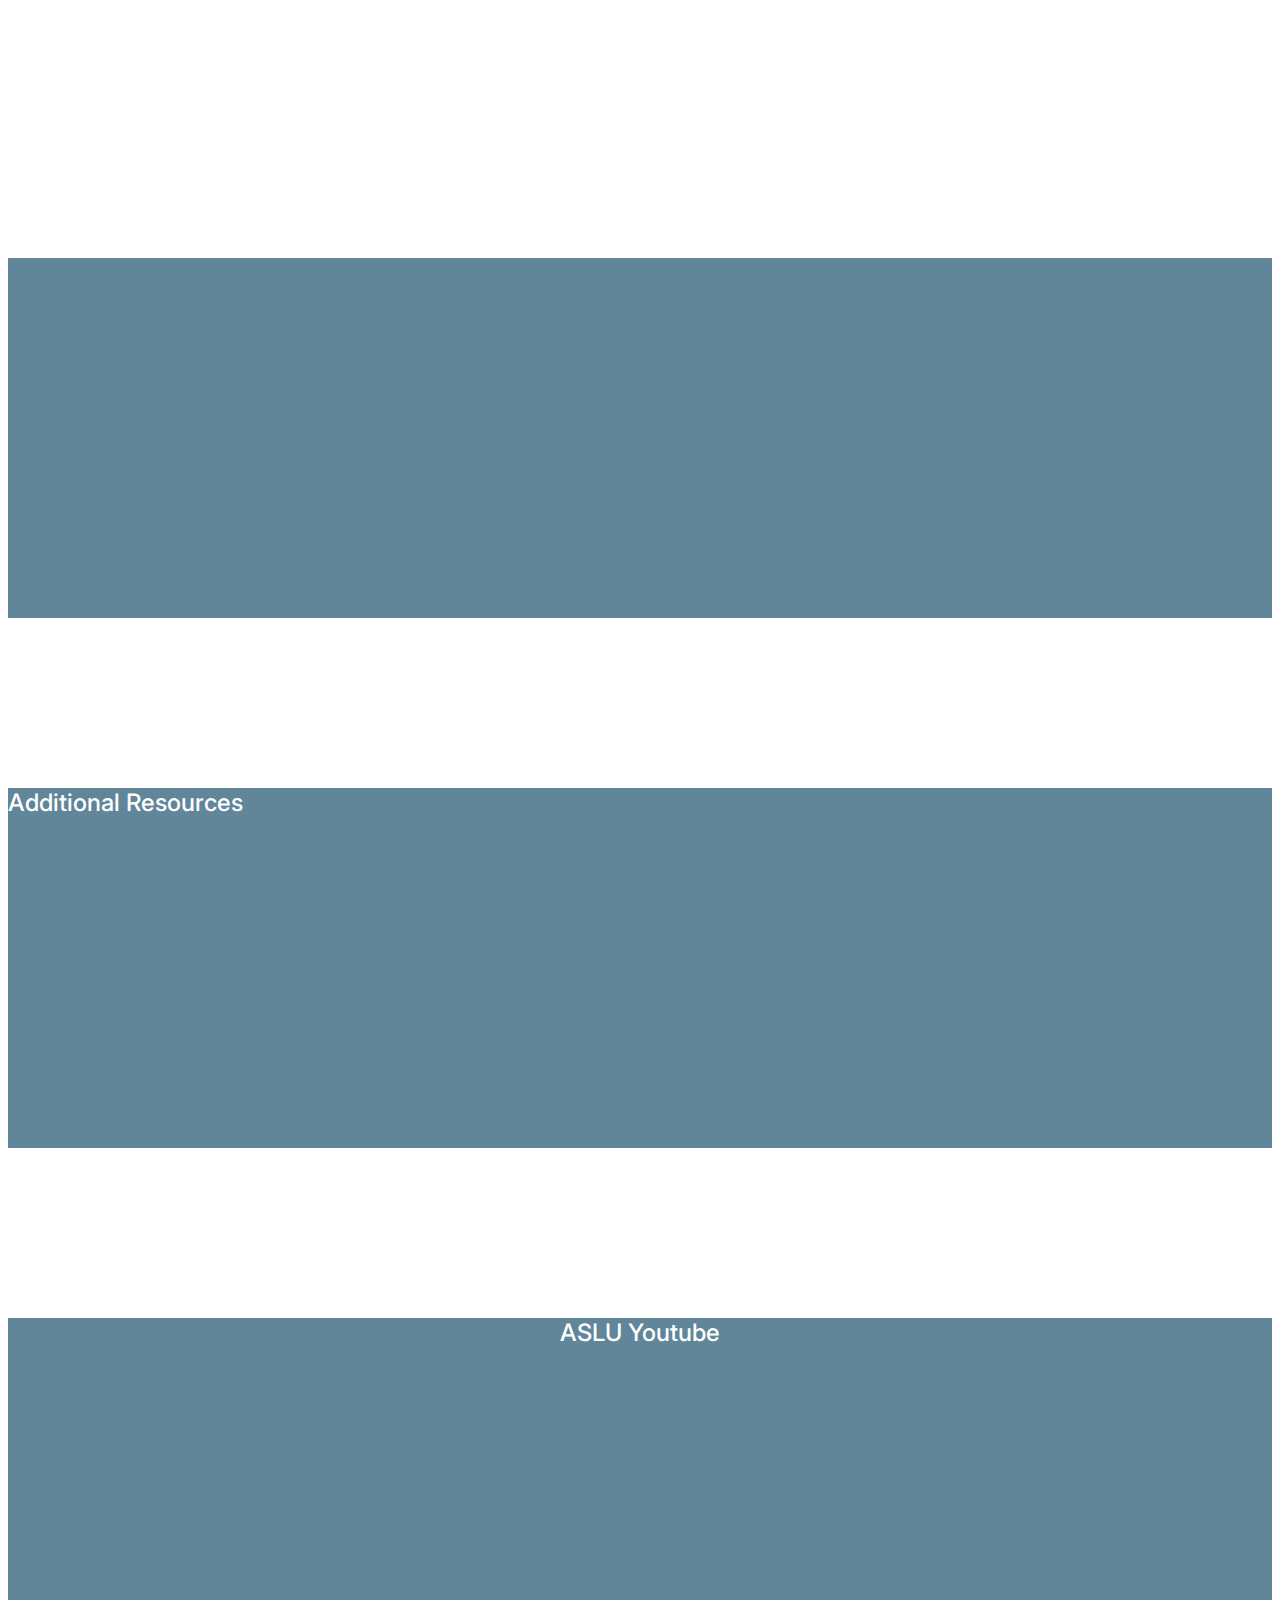
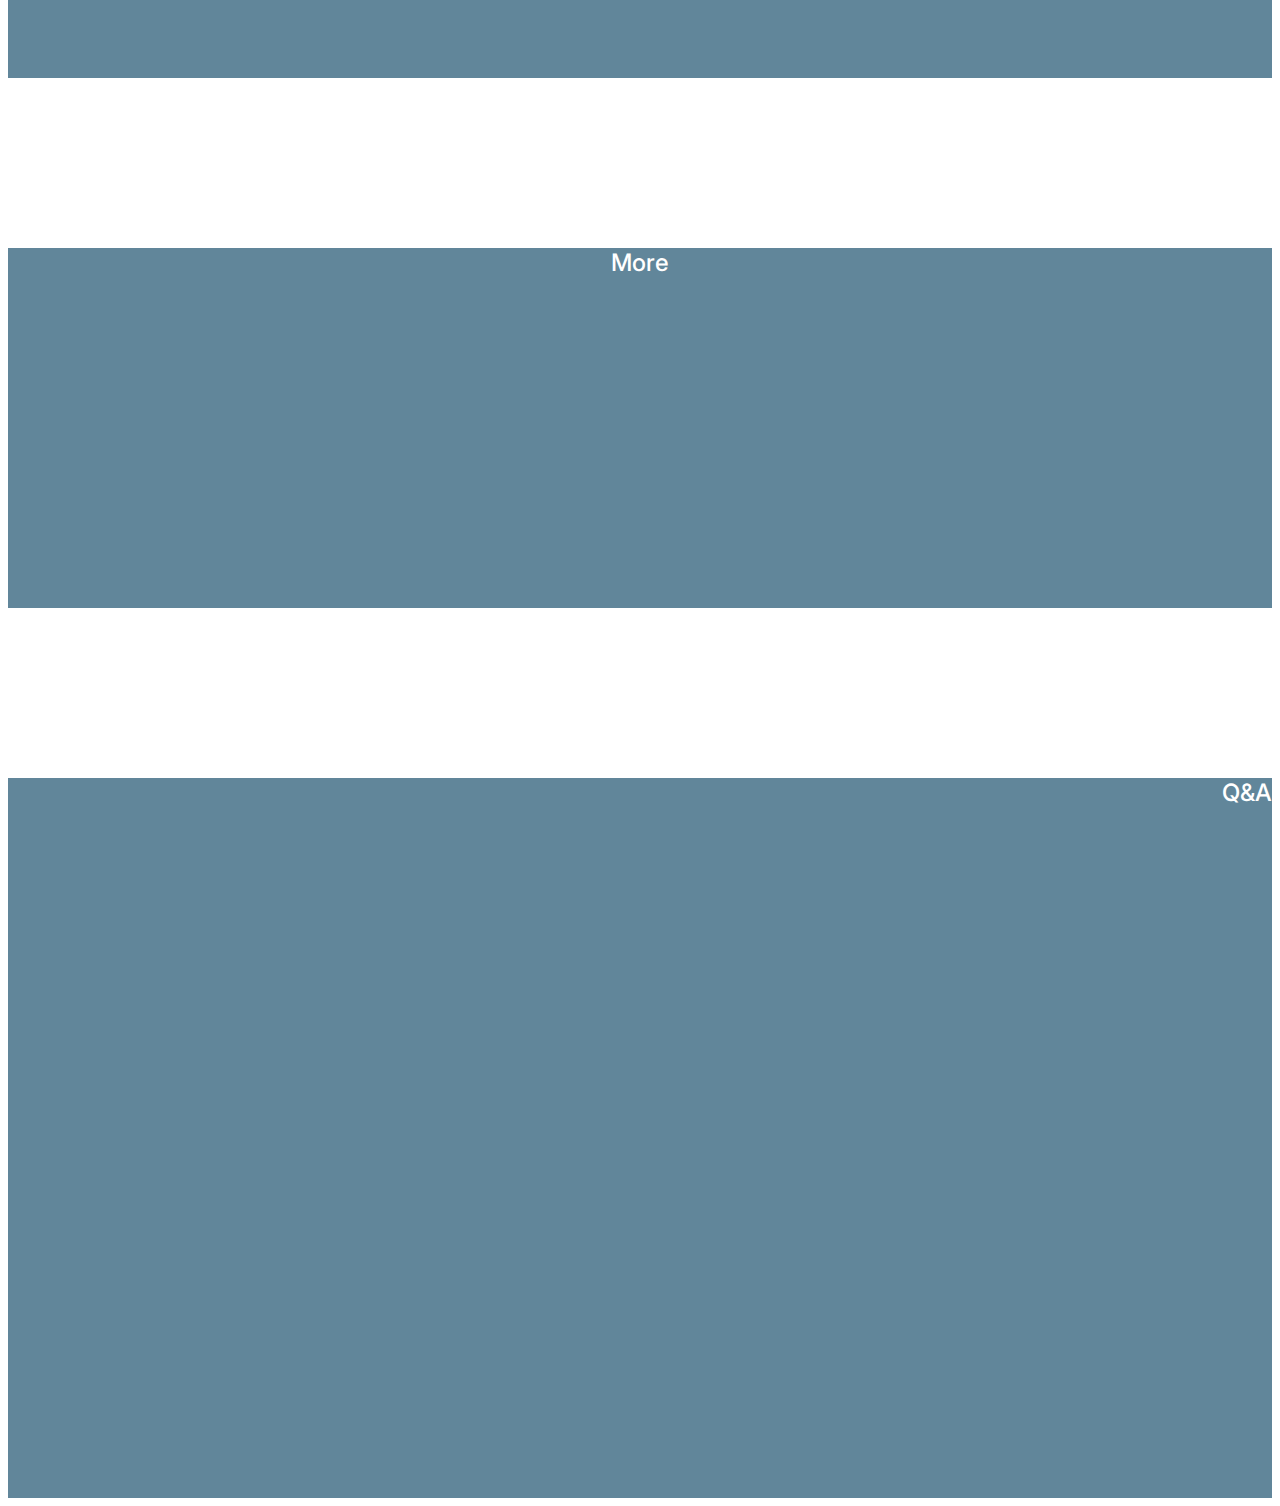
==== commit da802f4e: "2" ====
--- a/index.html
+++ b/index.html
@@ -1,7 +1,7 @@
 <!DOCTYPE html>
 <html>
   <head>
-    <title>Your Page Title</title>
+    <title>ASLU Home</title>
     <link href="https://cdn.jsdelivr.net/npm/bootstrap@5.1.3/dist/css/bootstrap.min.css" rel="stylesheet" integrity="sha384-1BmE4kWBq78iYhFldvKuhfTAU6auU8tT94WrHftjDbrCEXSU1oBoqyl2QvZ6jIW3" crossorigin="anonymous">
     <link rel="preconnect" href="https://fonts.googleapis.com">
     <link rel="preconnect" href="https://fonts.gstatic.com" crossorigin>
@@ -20,12 +20,39 @@
           <div class="col-sm-2">
             <img class="img-fluid" src="https://www.lifeprint.com/asl101/images-layout/asl-sign-language.jpg" alt="ASLU logo">
           </div>
+
           <div class="col-1">
+            <div class="dropdown" style="  font-family: 'Inter';
+              font-weight: 600;
+              font-size: 15pt;
+              color: #639FBF;">
+
+  <button class="btn btn-secondary dropdown-toggle" type="button" id="dropdownMenuButton1" data-bs-toggle="dropdown" aria-expanded="false">
+    Lessons
+  </button>
+  <ul class="dropdown-menu" aria-labelledby="dropdownMenuButton1">
+    <li><a class="dropdown-item" href="#">Lesson 1</a></li>
+    <li><a class="dropdown-item" href="#">Lesson 2</a></li>
+    <li><a class="dropdown-item" href="#">Lesson 3</a></li>
+  </ul>
+</div>
             <p class="category">Lessons</p>
           </div>
+
           <div class="col-4 border">
+            <form class="nosubmit" style="margin-top:1%;">
+            <input class="nosubmit" type="search" id="search" placeholder="Search for a sign or lesson">
+          </form>
           </div>
           <div class="col-3 border">
+            <a href="#">
+            <ul style="padding-left:10px; margin-top: 30px;">
+              <li style="display:inline; font-family: 'Inter'; color: #639FBF; font-weight: 600; font-size:15pt;">About</li>
+              <li style="display:inline; font-family: 'Inter'; color: #639FBF; font-weight: 600; font-size:15pt;">Donate</li>
+              <li style="display:inline; font-family: 'Inter'; color: #639FBF; font-weight: 600; font-size:15pt;">Log In</li>
+              <li style="display:inline; font-family: 'Inter'; color: #639FBF; font-weight: 600; font-size:15pt;">Sign Up</li>
+            </ul>
+            </a>
           </div>
           <div class="col-1 border">
           </div>
@@ -38,7 +65,7 @@
                   <div class="column middle">
                     <h1>ASL University</h1>
                     <p class="Bannertext">Free self-study materials, lessons, and information as well as formal tuition-based courses. Study ASL for free or register for classes. Welcome to ASLU from Dr. Vicars!</p>
-                    <button class="btn-start-learning">Start Learning</button><a href="Lesson-page.html">lesson page</a>
+                    <button class="btn-start-learning"><a href="Lesson-page.html">Start Learning</button><a href="Lesson-page.html"></a>
                   </div>
                   <div class="column right"></div>
                 </div>
@@ -103,7 +130,7 @@
         <div class="col-2 border">
         </div>
         <div class="col-4 border">
-          <iframe width="420" height="345" src="https://www.youtube.com/embed/va1aAXpVr2w">
+          <iframe width="500" height="290" src="https://www.youtube.com/embed/va1aAXpVr2w">
           </iframe>
         </div>
         <div class="col-1 border">
@@ -143,11 +170,21 @@
         <div class="col-1 border">
         </div>
         <div class="col-3 border">
-          Fingerspelling Chart: ABC's
-          <div>Lifeprint Library</div>
-          <div>First 100 Signs</div>
-          <div>Frequently Asked Questions</div>
-        </div>
+
+
+          <ul class="dropdown-menu">
+            <li><a class="dropdown-item" href="#">Action</a></li>
+            <li><a class="dropdown-item" href="#">Another action</a></li>
+            <li><a class="dropdown-item" href="#">Something else here</a></li>
+            <li><hr class="dropdown-divider"></li>
+            <li><a class="dropdown-item" href="#">Separated link</a></li>
+          </ul>
+
+        </div>
+
+
+
+
       <div class="col-2 border">
       </div>
       <div class="col-7 border">
@@ -197,7 +234,7 @@
       <div class="col-2 border">
             <img id="donation" src="https://cdn.discordapp.com/attachments/801646587427160075/970940885124669501/image_17.png" alt="donate-art">
             <br>
-            button
+            <button class="btn-donate">Support ASLU</button>
           </div>
       <div class="col-1 border"></div>
       <div class="col-5 border">
--- a/style.css
+++ b/style.css
@@ -1,8 +1,17 @@
+
 #grad {
   height: 500px;
   background-image: linear-gradient(to right, #607682, #61869A 30%, #7ABEE4);
 }
 
+#practice {
+background-color: #D2E9F1;
+height: 1500px;
+padding-top: 100px;
+padding-left: 200px;
+padding-right: 200px;
+}
+
 #right {
   float: right;
 }
@@ -30,13 +39,19 @@
   margin-right: auto;
   margin-top: 11%;
   width: 40%;
-
 }
 
 #gif1 {
   height: 290px;
   float:right;
-
+}
+
+#gif2 {
+  display: block;
+  margin-left: auto;
+  margin-right: auto;
+  width: 80%;
+  margin-top: 20%;
 }
 
 #donation {
@@ -51,9 +66,28 @@
   padding: 100px;
 }
 
+#search {
+  width: 60%;
+  height: 90%;
+}
+
+form.nosubmit {
+  padding-top: 20px;
+}
+
+input.nosubmit {
+  width: 260px;
+  border: 1px solid #639FBF;
+  display: block;
+  padding: 9px 4px 9px 40px;
+  background: transparent url("data:image/svg+xml,%3Csvg xmlns='http://www.w3.org/2000/svg' width='16' height='16' class='bi bi-search' viewBox='0 0 16 16'%3E%3Cpath d='M11.742 10.344a6.5 6.5 0 1 0-1.397 1.398h-.001c.03.04.062.078.098.115l3.85 3.85a1 1 0 0 0 1.415-1.414l-3.85-3.85a1.007 1.007 0 0 0-.115-.1zM12 6.5a5.5 5.5 0 1 1-11 0 5.5 5.5 0 0 1 11 0z'%3E%3C/path%3E%3C/svg%3E") no-repeat 13px center;
+}
+
 #blueobj {
   height: 500px;
   background-color: #D2E9F1;
+  margin-bottom: 5%;
+  margin-top: 30px;
 }
 
 #right {
@@ -64,19 +98,21 @@
   list-style-type: none;
 }
 
-.lower {
-  padding: 100px;
-}
-
-#Lesson1{
-  display:inline-block;
-  margin-right:10px;
-  width:200px;
-}
-
-#username{
-  display:inline-block;
-  width:200px;
+#intro {
+  font-family: 'Poppins';
+  font-size: 24pt;
+  font-weight: 300;
+  margin-top: 5%;
+  color: #578BA8;
+}
+
+#username {
+  font-family: 'Inter';
+  font-size: 16pt;
+  font-weight: 200;
+  margin-top: 5%;
+  color: #639FBF;
+  text-align: right;
 }
 
 ul {
@@ -90,23 +126,37 @@
   list-style-type: disc;
   color: #578BA8;
   margin-left: 100px;
+  font-family: 'Inter';
+  font-size: 15pt;
+  line-height: 22pt;
 }
 
 li {
-    display:block;
-    margin:10px;
-}
-
+    margin:20px;
+}
+
+ol-2 {
+  list-style-type: disc;
+  color: #578BA8;
+  margin-left: 100px;
+  font-family: 'Inter';
+  font-size: 15pt;
+  line-height: 44pt;
+}
+
+
+.placeholder {
+  color: #639FBF;
+  font-family: 'Inter';
+  font-size: 14pt;
+  font-weight: 100;
+}
 
 .bottomcolor {
   height: 360px;
   background-color: rgb(97, 134, 154);
 }
 
-body div {
-  border: 1px solid red;
-}
-
 .white-text {
   color: white;
 }
@@ -120,7 +170,7 @@
 .category {
   font-family: 'Inter';
   font-weight: 600;
-  font-size: 16pt;
+  font-size: 15pt;
   color: #639FBF;
   text-align: right;
   padding: 35px
@@ -176,6 +226,12 @@
   text-align: right;
 }
 
+hr {
+  height:10px;
+  border:solid;
+  margin-bottom: 50px;
+}
+
 h1 {
   font-family: 'Poppins';
   font-size: 36pt;
@@ -199,8 +255,15 @@
   font-size: 24pt;
   font-weight: 600;
   margin-top: 50px;
-  color: #578BA8;
-  text-align: left;
+  text-align: left;
+}
+
+h3-1 {
+  font-family: 'Poppins';
+  font-size: 24pt;
+  font-weight: 600;
+  margin-bottom: 10%;
+  color: #578BA8;
 }
 
 h4 {
@@ -211,29 +274,73 @@
   margin-top: 30%;
   margin-bottom: 30px;
   text-align: left;
-
-}
-
-h5 {
+}
+
+.h5-1 {
   font-family: 'Poppins';
   font-size: 23pt;
   font-weight: normal;
   margin-top: 50px;
-  padding: 50px;
+  padding: 15px;
+  text-align: center;
+}
+
+.viewlesson {
+  font-family: 'Poppins';
+  font-size: 23pt;
+  font-weight: normal;
+  color: Black;
+}
+
+h6 {
+  font-family: 'Inter';
+  font-size: 24pt;
+  font-weight: 300;
+  line-height: 25pt;
+  margin-top: 20%;
+  text-align: left;
+}
+
+h6-1 {
+  font-family: 'Poppins';
+  font-size: 26pt;
+  font-weight: 500;
+  color: Black;
+}
+
+.journey1 {
+  font-family: 'Poppins';
+  font-size: 26pt;
+  font-weight: 500;
   text-align: center;
   color: Black;
-  margin-right: ;
-
-}
-
-h6 {
-  font-family: 'Inter';
-  font-size: 24pt;
-  font-weight: 300;
-  line-height: 25pt;
-  margin-top: 20%;
-  text-align: left;
-}
+}
+
+.done {
+  font-family: 'Poppins';
+  font-size: 26pt;
+  font-weight: 500;
+  color: #578BA8;
+}
+
+#congrats {
+  font-family: 'Inter';
+  font-size: 16pt;
+  font-weight: 300;
+  line-height: 24pt;
+  color: #578BA8;
+  margin-bottom: 20%;
+}
+
+#congrats2 {
+  font-family: 'Inter';
+  font-size: 16pt;
+  font-weight: 300;
+  line-height: 24pt;
+  color: #578BA8;
+  cursor: pointer;
+}
+
 .bodytext {
   font-family: 'Inter';
   font-size: 13pt;
@@ -249,6 +356,7 @@
   color: #578BA8;
   line-height: 25pt;
   text-align: left;
+  margin-bottom: 15%;
 }
 
 .column {
@@ -278,10 +386,19 @@
 }
 
 .responsive {
-  width: 600px;
+  width: 700px;
+  margin-left: 10%;
   height: auto;
-  margin-top: 55px;
-
+  margin-top: 30px;
+}
+
+.checkpoint {
+  display: block;
+  margin-left: auto;
+  margin-right: auto;
+  width: 5%;
+  padding-top: 7%;
+  padding-bottom: 7%;
 }
 
 .ASLU-banner {
@@ -301,6 +418,77 @@
   cursor: pointer;
   float: right;
   display: inline-block;
+}
+
+.btn-donate {
+  border: none;
+  background-color: #F1A64F;
+  color: white;
+  font-family: 'Poppins';
+  font-size: 24pt;
+  font-weight: 500;
+  padding: 20px 28px;
+  margin-top: 10px;
+  cursor: pointer;
+  text-align: center;
+  margin-left: 10px;
+  display: inline-block;
+}
+
+.btn-next-lesson {
+  border: none;
+  background-color: #F1A64F;
+  color: white;
+  font-family: 'Poppins';
+  font-size: 24pt;
+  font-weight: 500;
+  padding: 20px 28px;
+  margin-top: 20%;
+  cursor: pointer;
+  float: right;
+  display: inline-block;
+}
+
+
+.btn-start-review {
+  border: none;
+  background-color: #F1A64F;
+  color: white;
+  font-family: 'Poppins';
+  font-size: 24pt;
+  font-weight: 500;
+  padding: 20px 28px;
+  margin-top: 40%;
+  cursor: pointer;
+  display: inline-block;
+}
+
+#takequiz {
+  border: none;
+  background-color: #F1A64F;
+  color: white;
+  font-family: 'Poppins';
+  font-size: 24pt;
+  font-weight: 500;
+  padding: 20px 28px;
+  margin-top: 5%;
+  cursor: pointer;
+  display: inline-block;
+  margin-right: 20px;
+}
+
+#skipquiz {
+  border: none;
+  background-color: #D2E9F1;
+  color: #578BA8;
+  font-family: 'Poppins';
+  font-size: 24pt;
+  font-weight: 500;
+  padding: 20px 28px;
+  margin-top: 5%;
+  cursor: pointer;
+  display: inline-block;
+  margin-left: 20px;
 }
 
 .subscribe {
@@ -336,3 +524,44 @@
   margin-top: 170px;
 
 }
+
+.carousel-caption {
+  font-family: 'Inter';
+  font-size: 13pt;
+  font-weight: 400;
+  line-height: 25pt;
+  text-align: left;
+}
+
+.progress {
+  position: relative;
+}
+
+.show {
+    position: absolute;
+    display: block;
+    width: 100%;
+    text-align: center;
+    padding: 5px;
+}
+/* unvisited link */
+a:link {
+  color: white;
+    text-decoration: none;
+}
+
+/* visited link */
+a:visited {
+  color: white;
+    text-decoration: none;
+}
+
+/* mouse over link */
+a:hover {
+  color: white;
+}
+
+/* selected link */
+a:active {
+  color: white;
+}
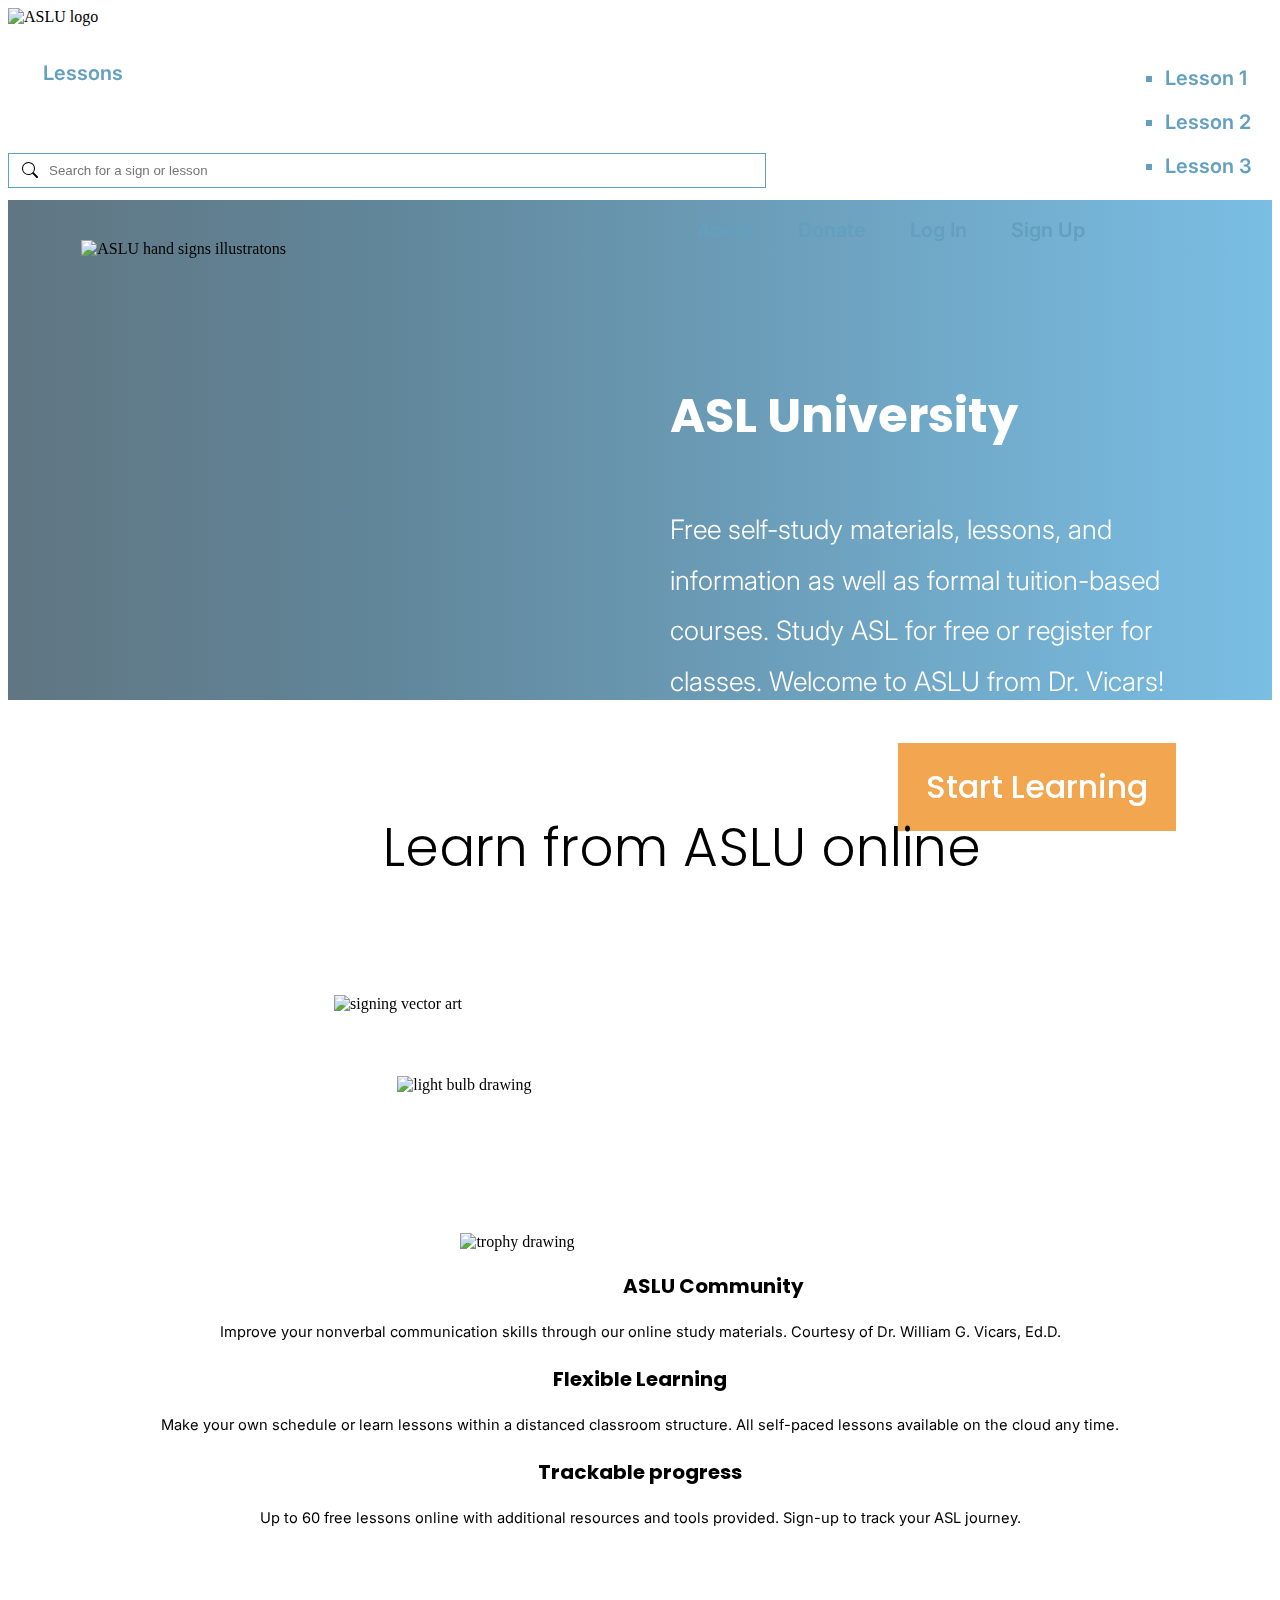
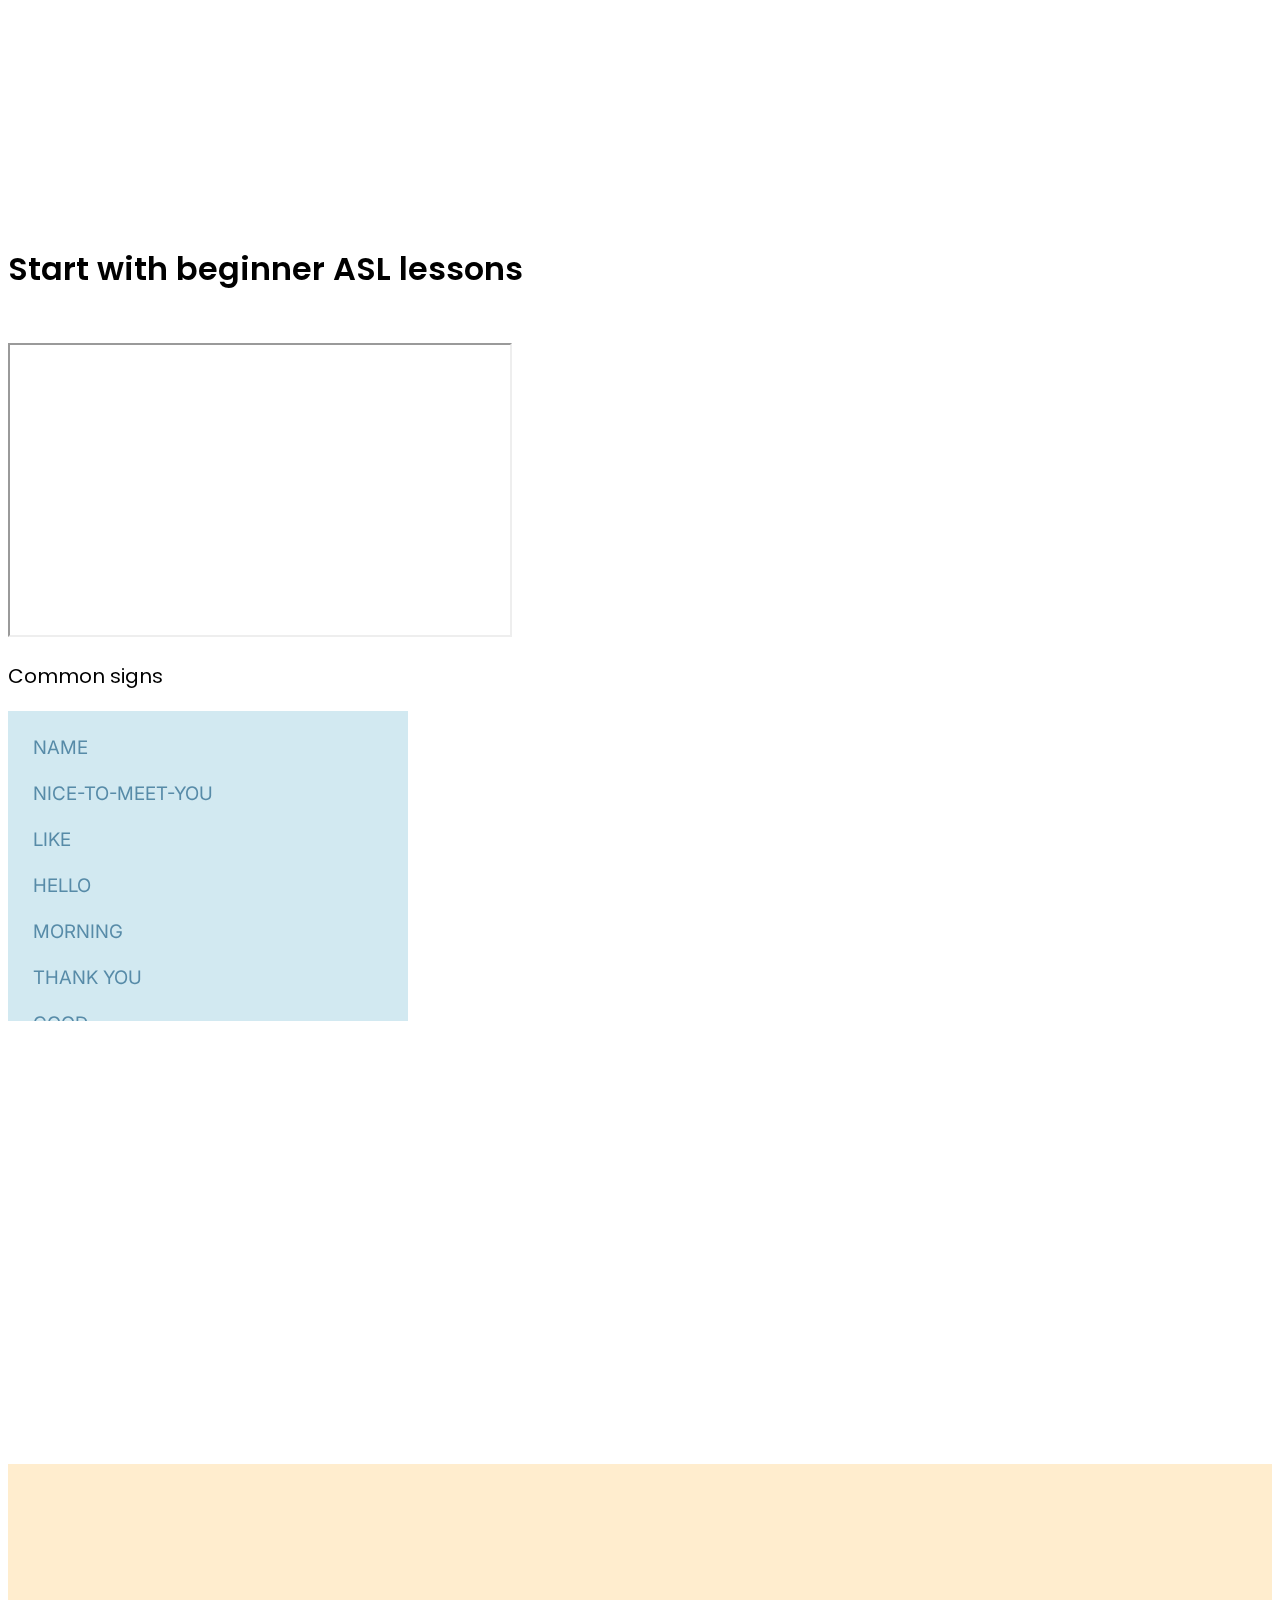
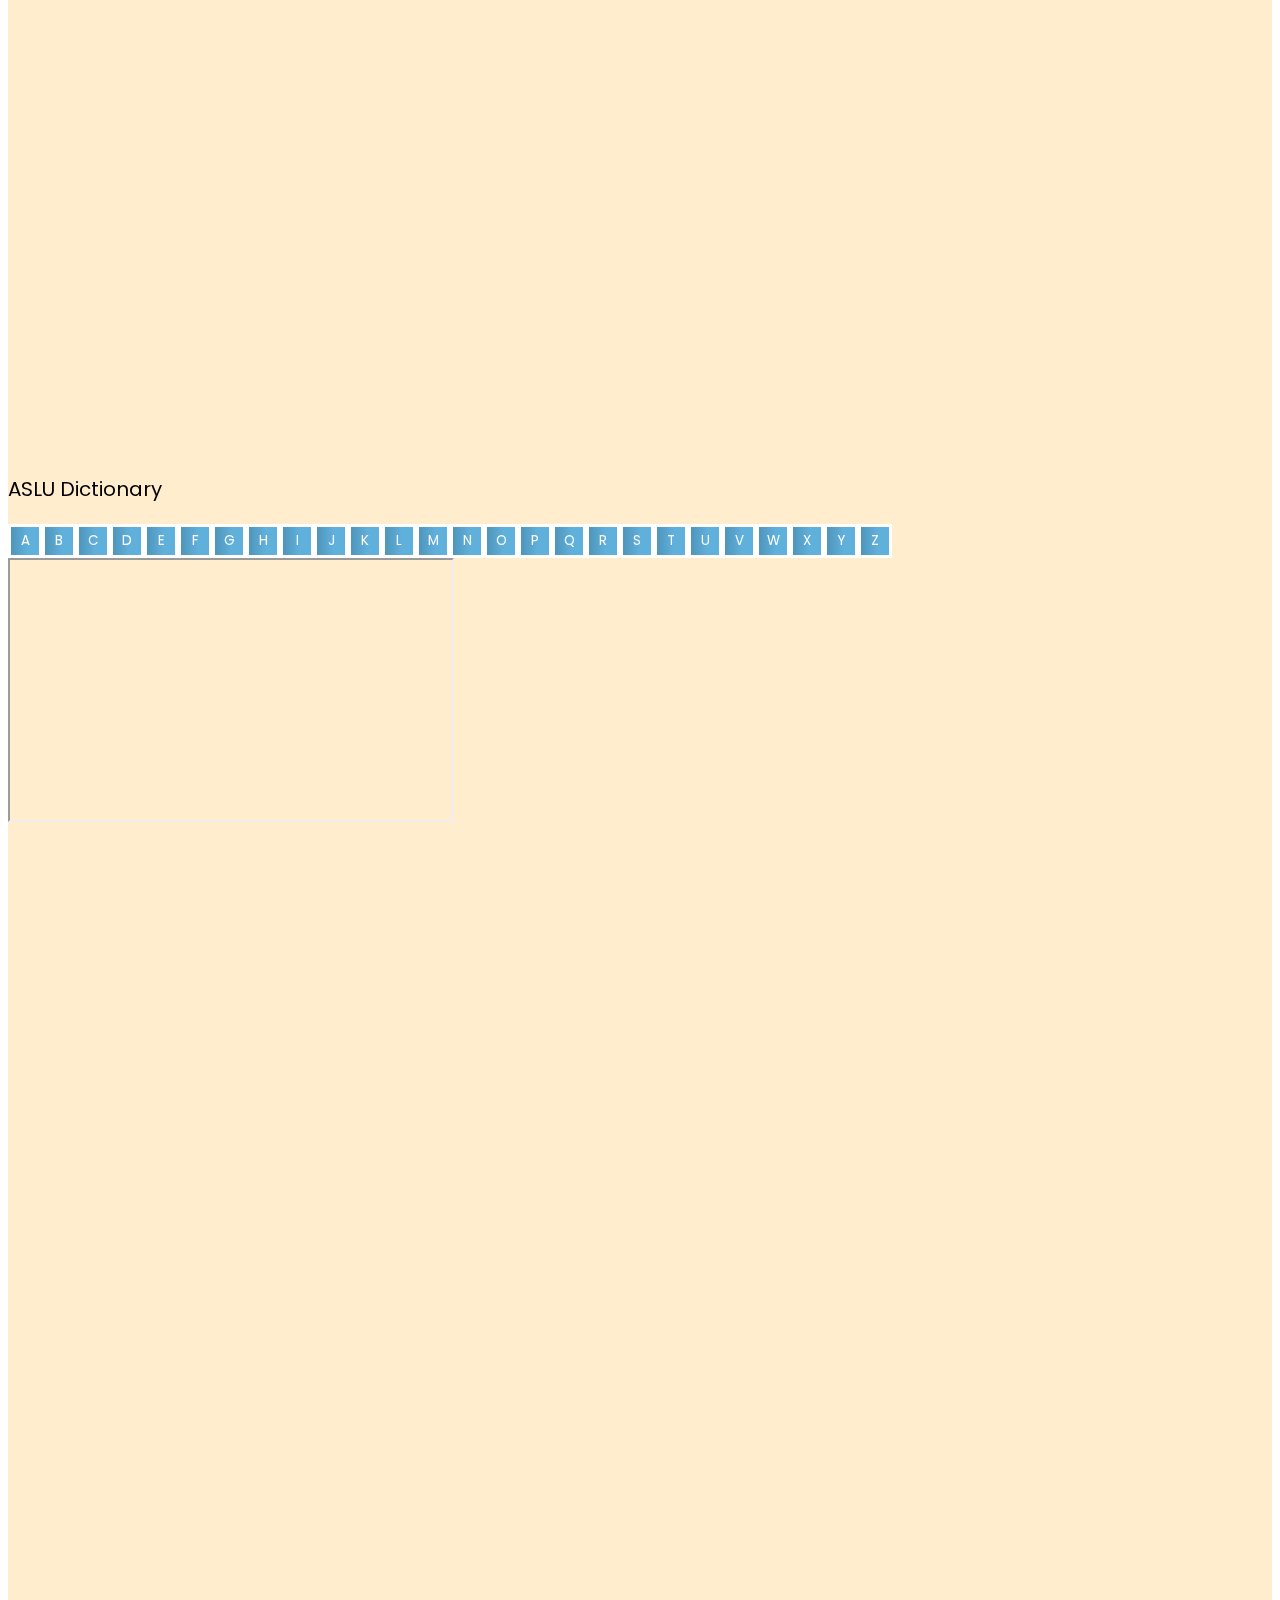
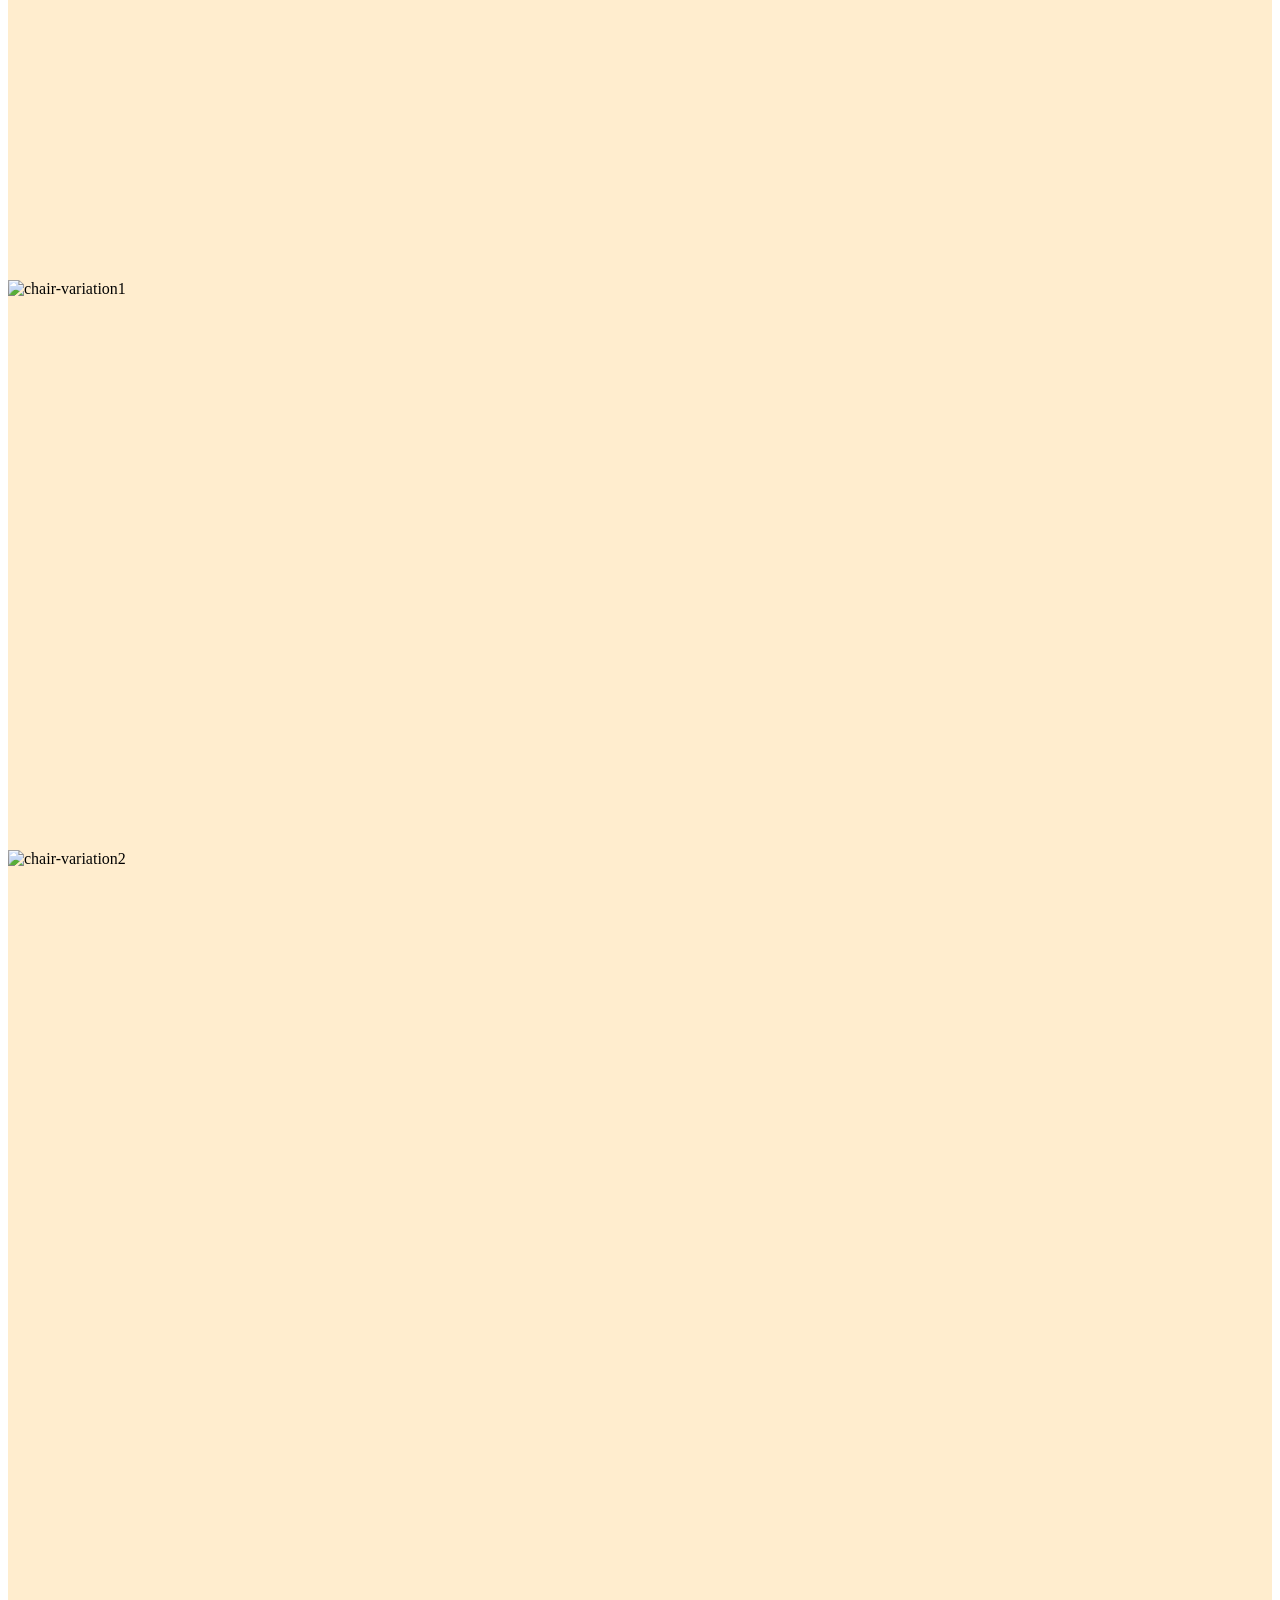
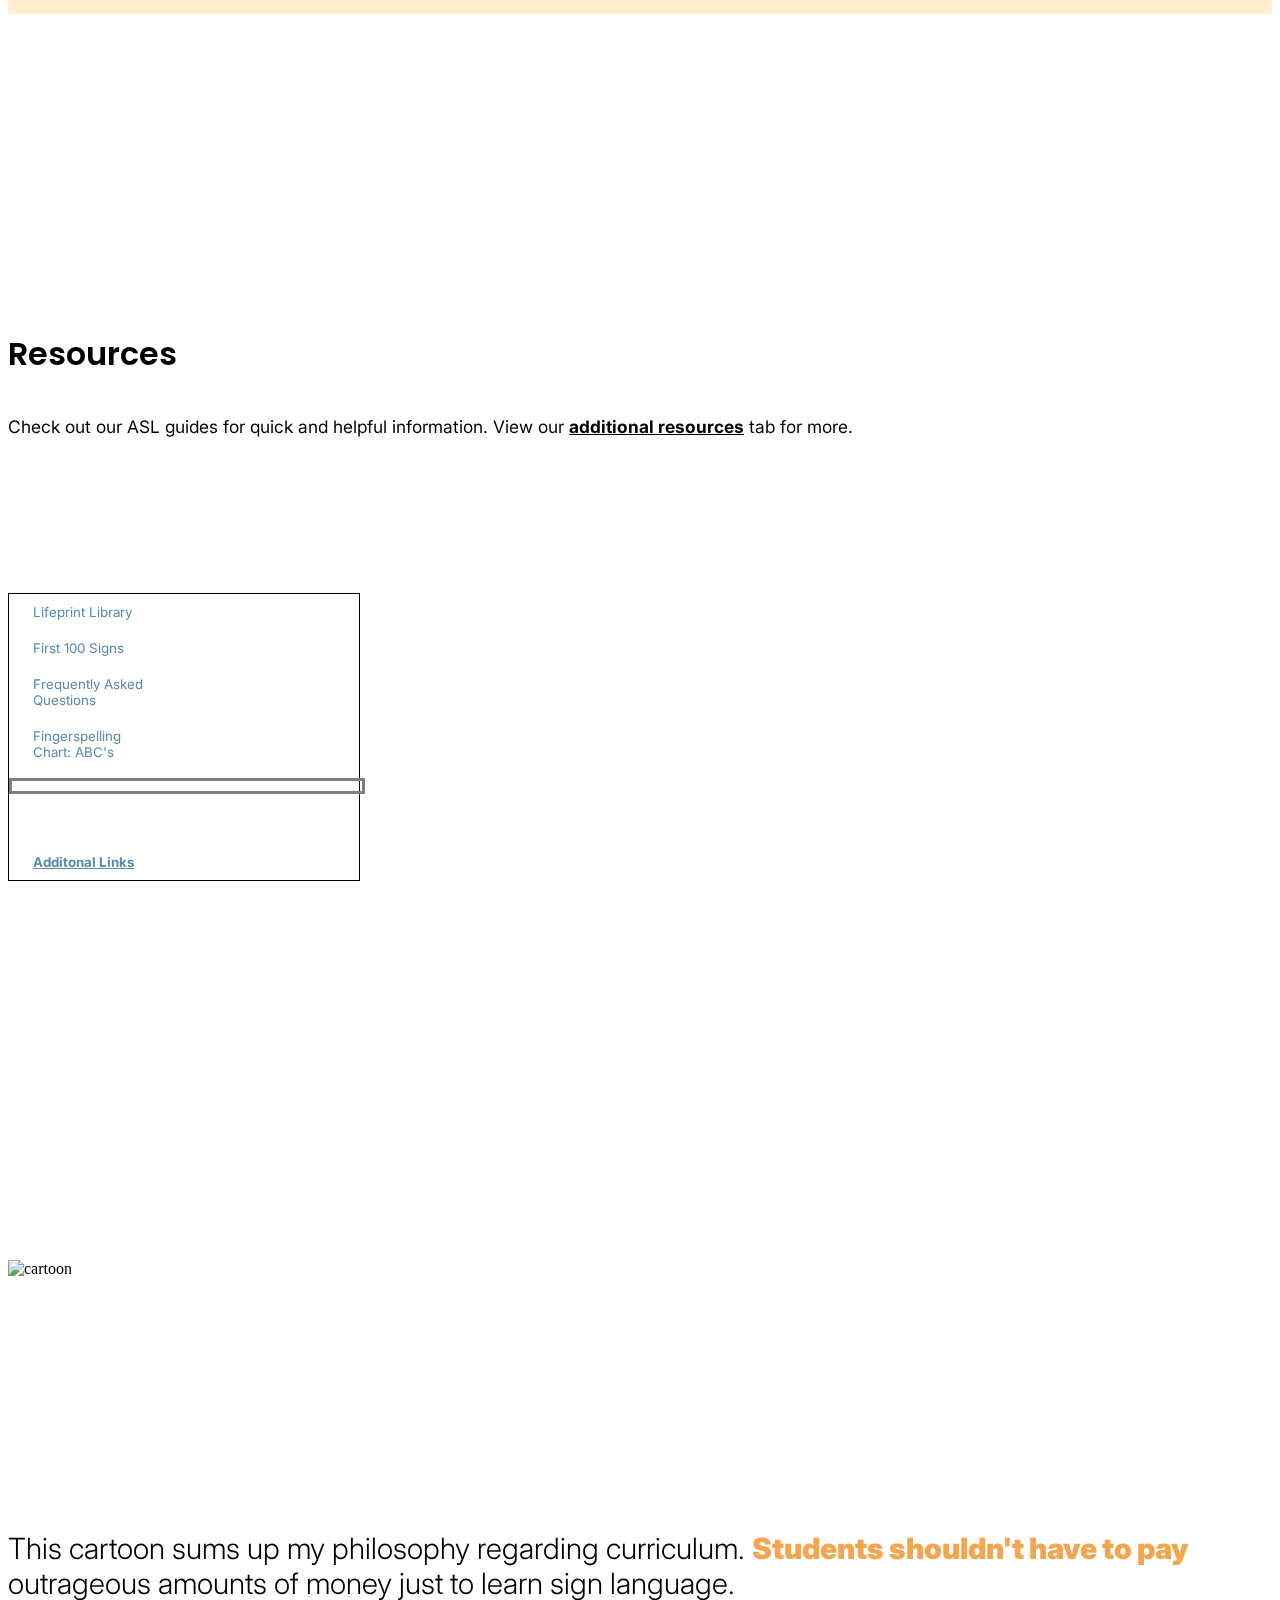
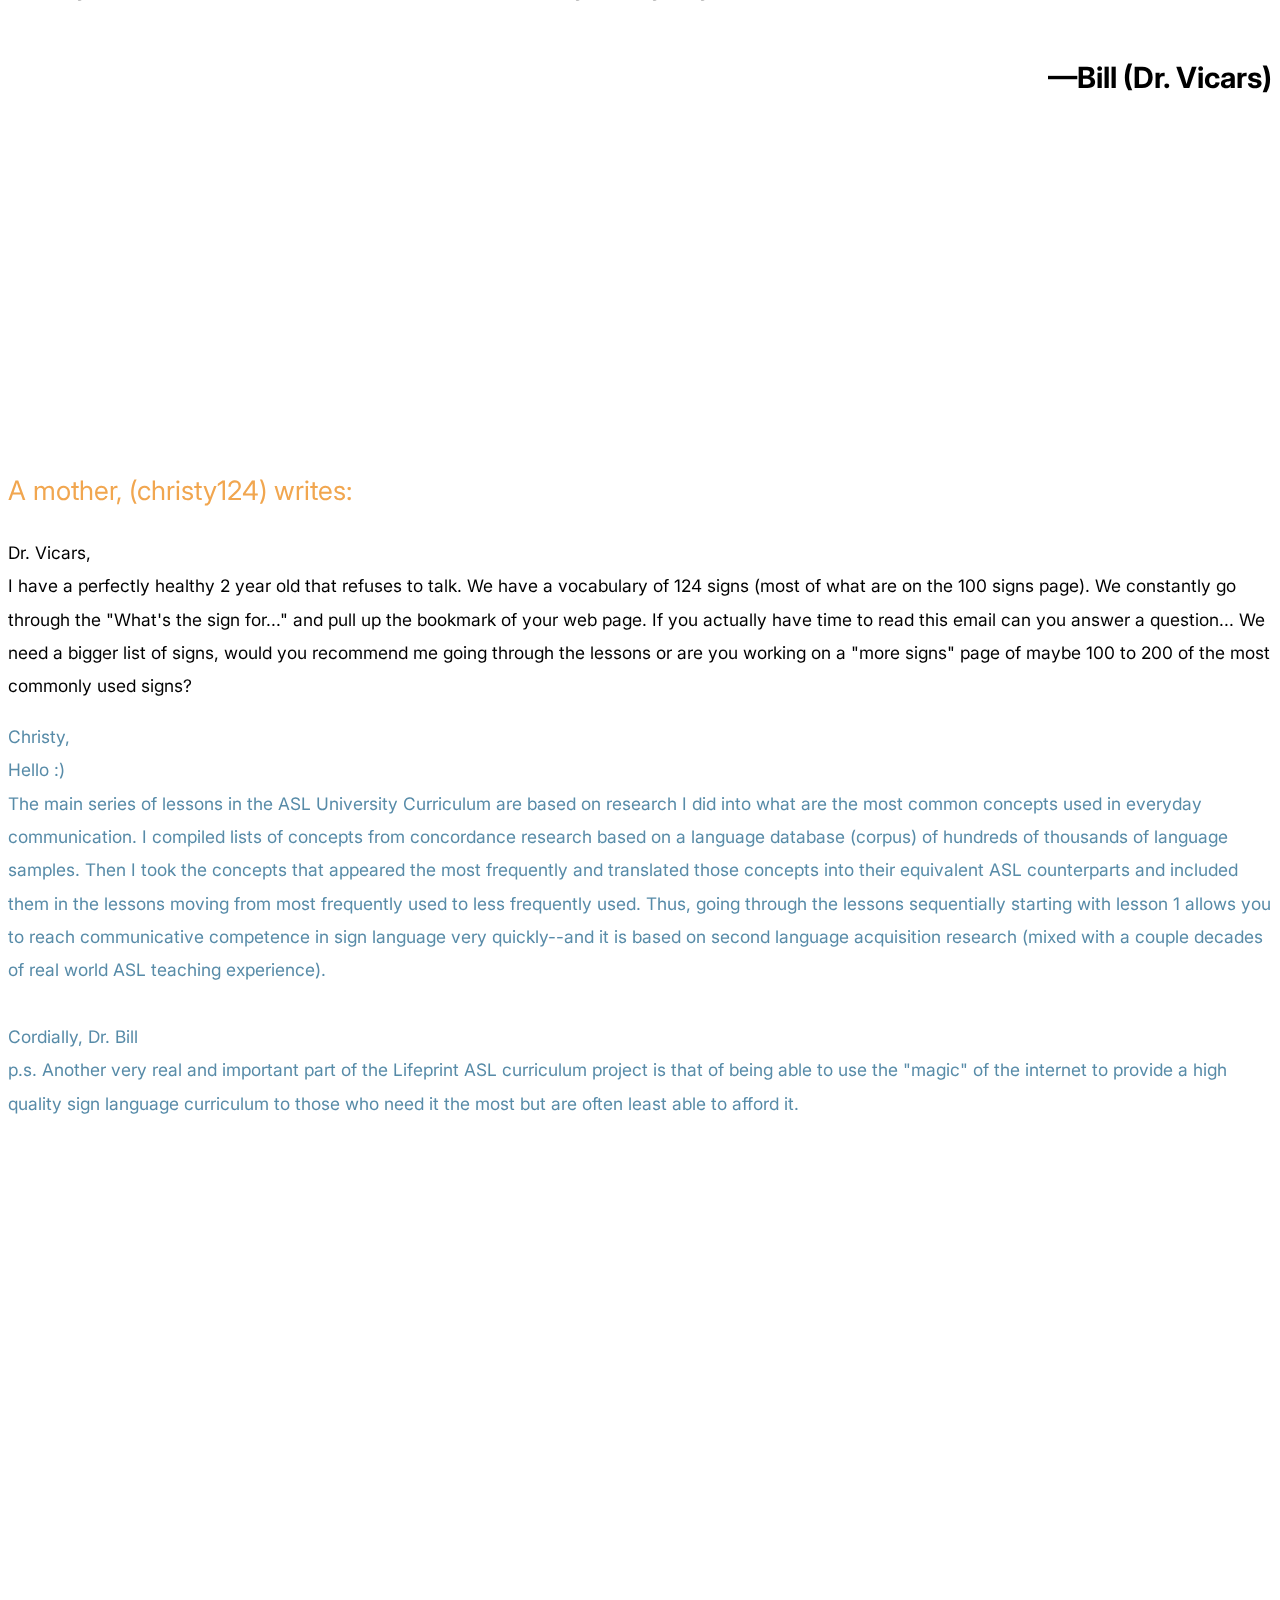
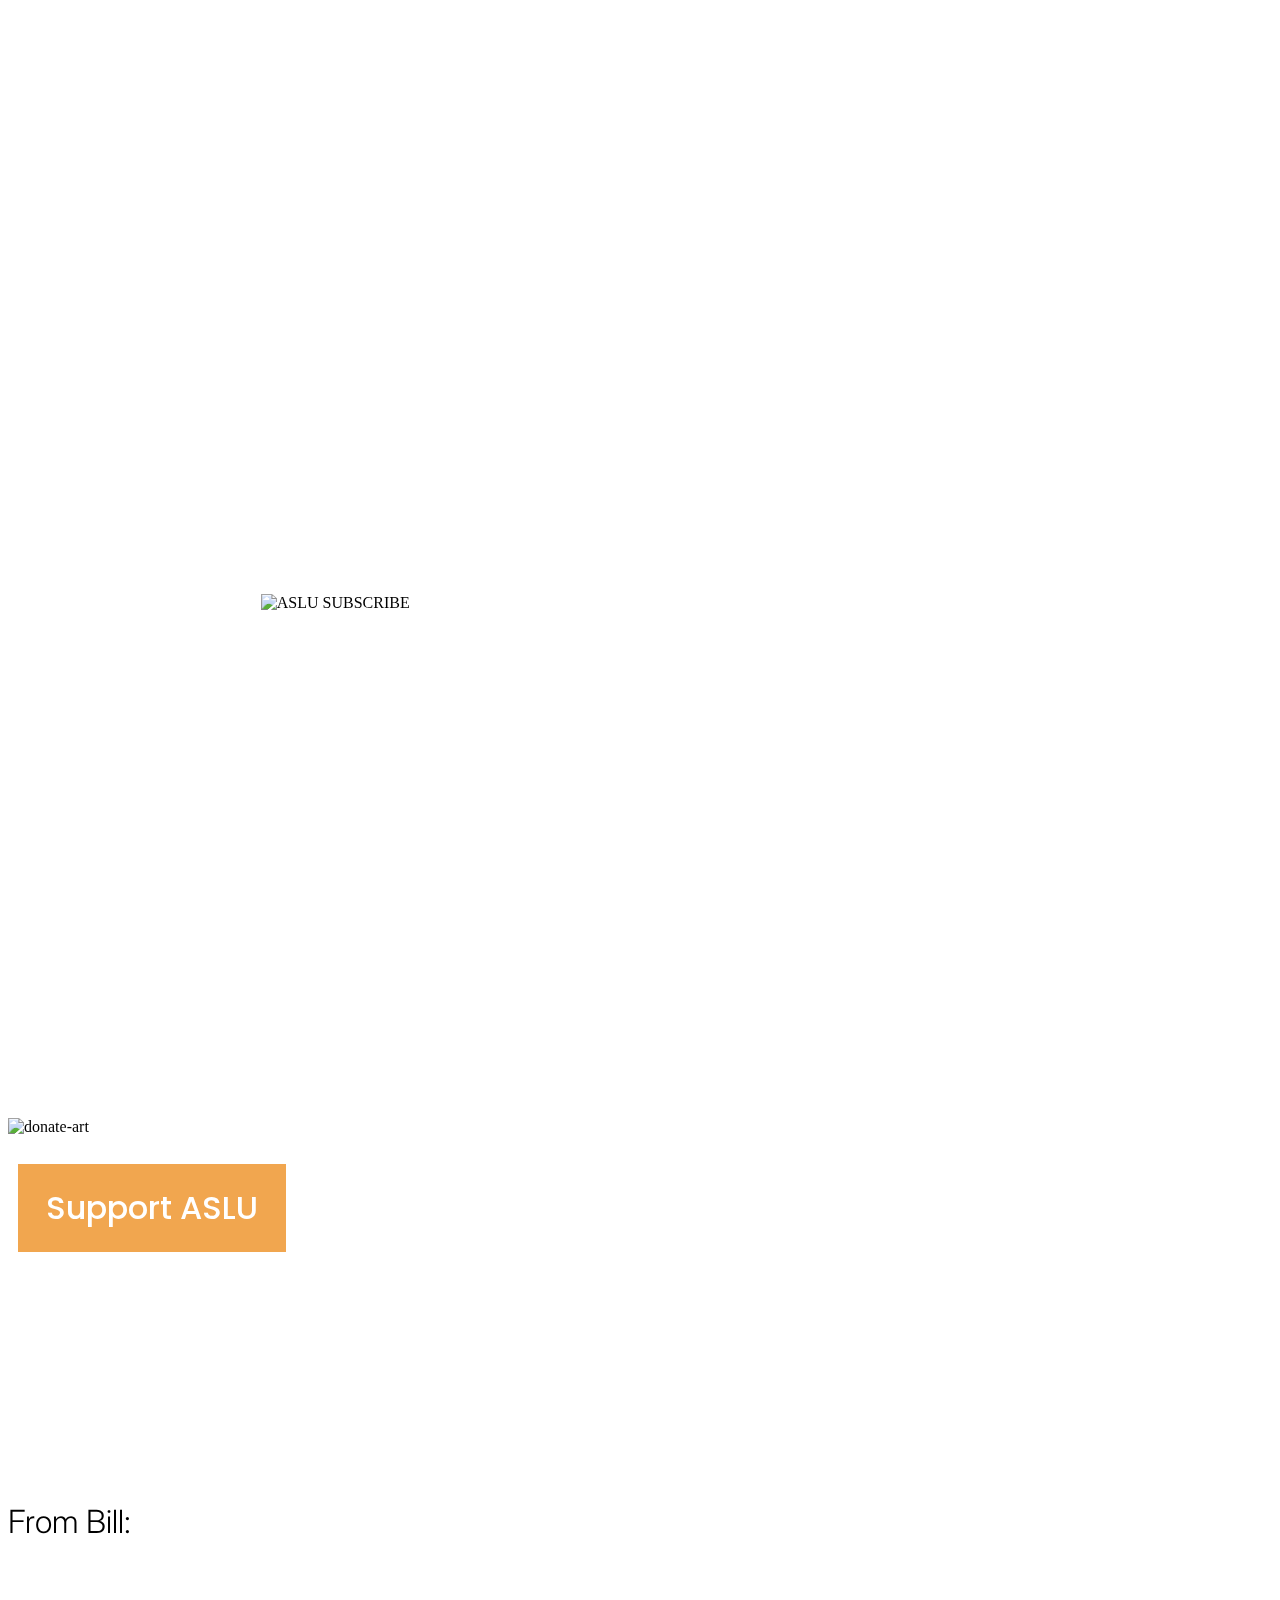
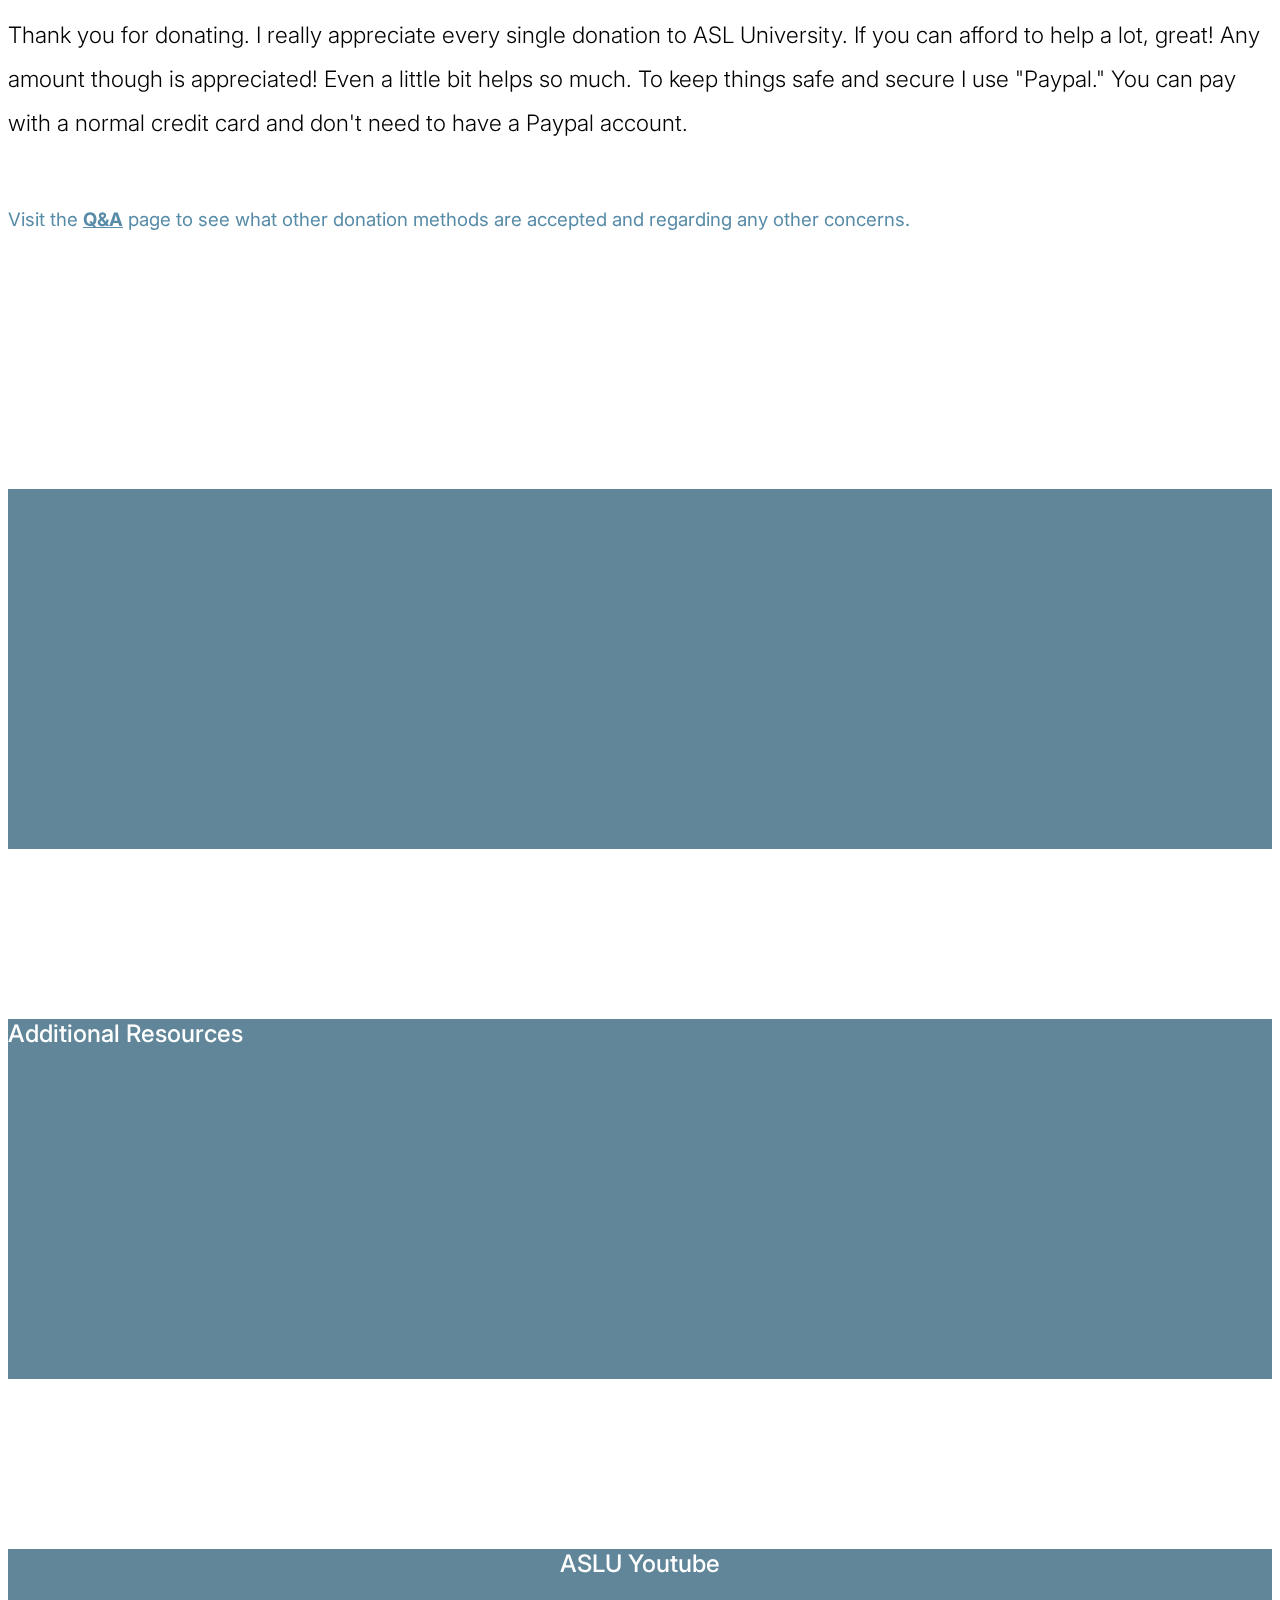
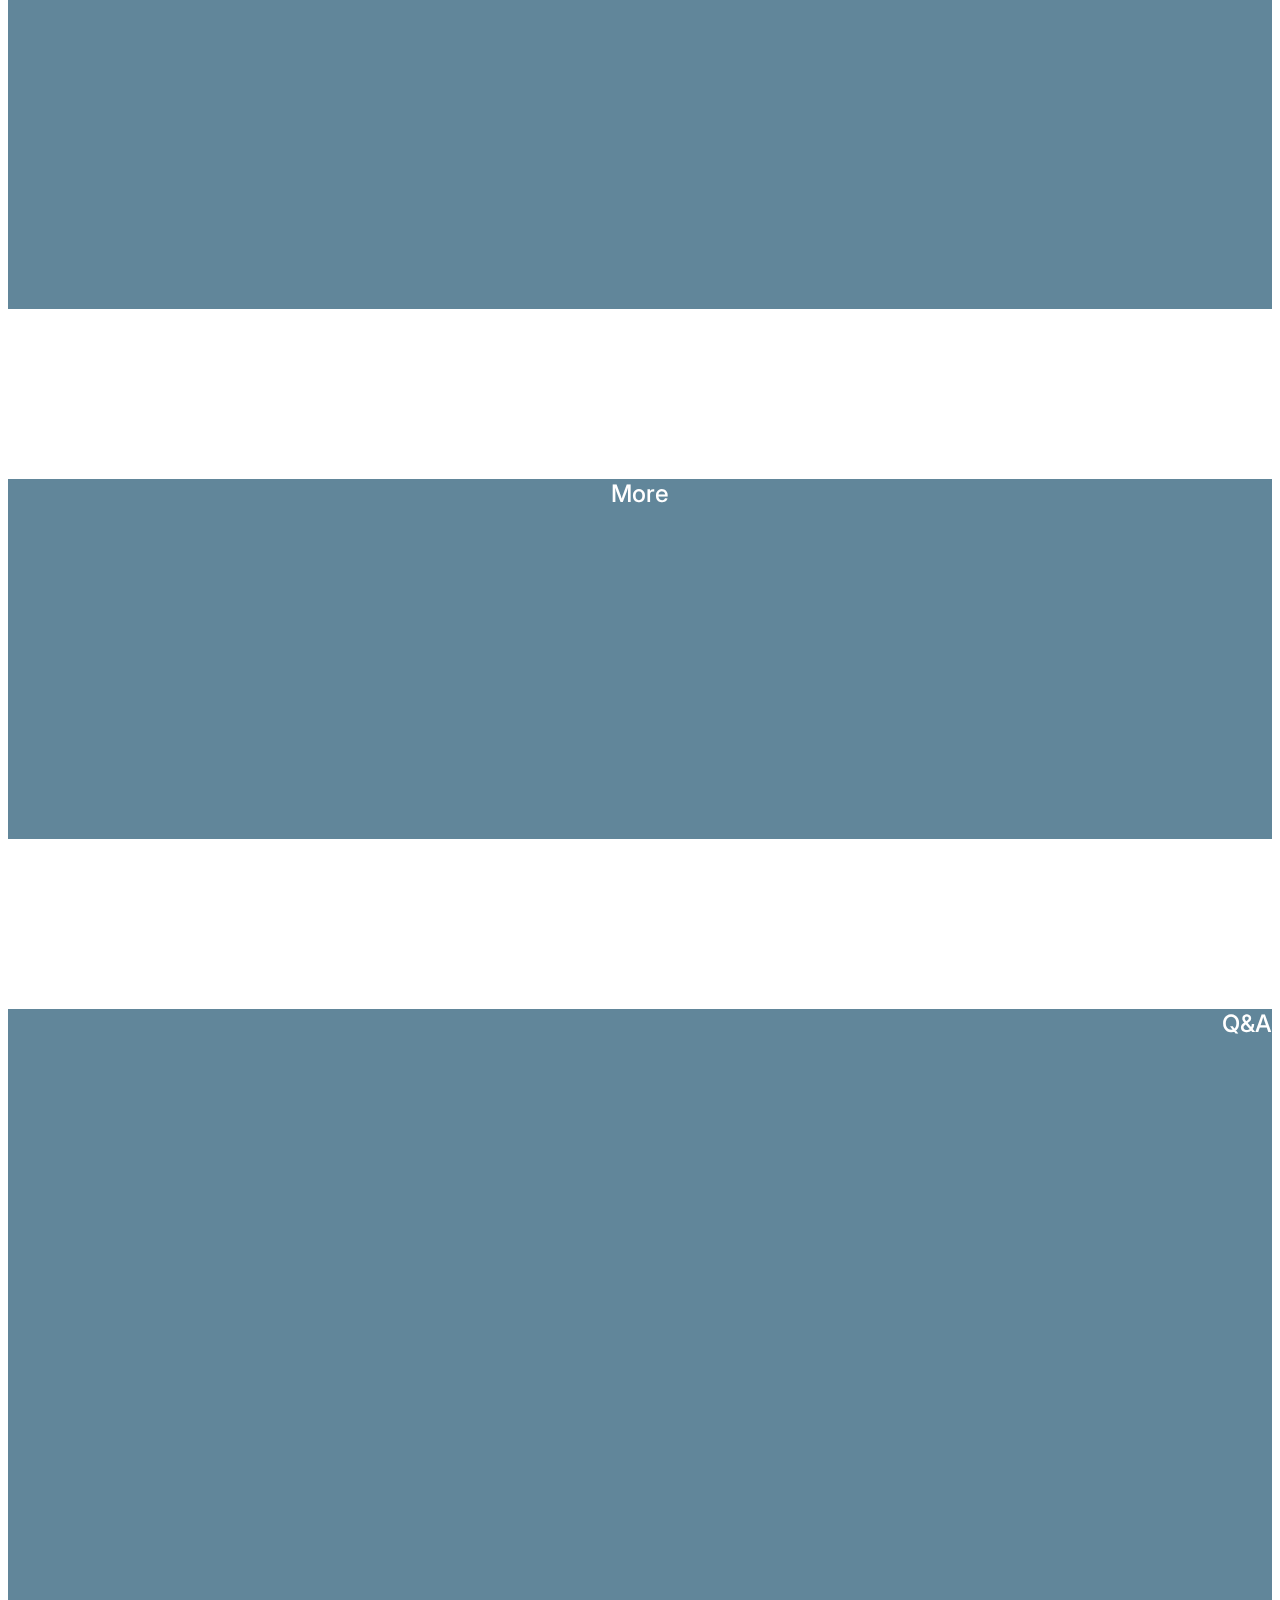
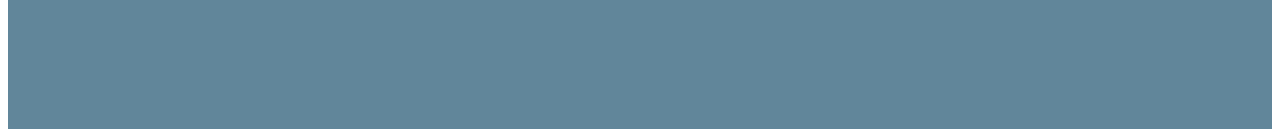
==== commit bfcd47b1: "finish" ====
--- a/index.html
+++ b/index.html
@@ -11,6 +11,7 @@
     <link href="https://fonts.googleapis.com/css2?family=Inter:wght@100;200;300;400;500;600;700&display=swap" rel="stylesheet">
     <link rel="stylesheet" href="style.css">
 
+
   </head>
   <body>
 
@@ -26,25 +27,23 @@
               font-weight: 600;
               font-size: 15pt;
               color: #639FBF;">
-
-  <button class="btn btn-secondary dropdown-toggle" type="button" id="dropdownMenuButton1" data-bs-toggle="dropdown" aria-expanded="false">
+  <button style= " background-color: transparent; border: none; color:#639FBF;" class="btn btn-secondary dropdown-toggle category" type="button" id="dropdownMenuButton1" data-bs-toggle="dropdown" aria-expanded="false">
     Lessons
   </button>
   <ul class="dropdown-menu" aria-labelledby="dropdownMenuButton1">
-    <li><a class="dropdown-item" href="#">Lesson 1</a></li>
-    <li><a class="dropdown-item" href="#">Lesson 2</a></li>
-    <li><a class="dropdown-item" href="#">Lesson 3</a></li>
+    <li><a style= "color:#639FBF;" class="dropdown-item" href="#">Lesson 1</a></li>
+    <li><a style= "color:#639FBF;" class="dropdown-item" href="#">Lesson 2</a></li>
+    <li><a style= "color:#639FBF;" class="dropdown-item" href="#">Lesson 3</a></li>
   </ul>
 </div>
-            <p class="category">Lessons</p>
-          </div>
-
-          <div class="col-4 border">
+          </div>
+
+          <div class="col-4">
             <form class="nosubmit" style="margin-top:1%;">
             <input class="nosubmit" type="search" id="search" placeholder="Search for a sign or lesson">
           </form>
           </div>
-          <div class="col-3 border">
+          <div class="col-3">
             <a href="#">
             <ul style="padding-left:10px; margin-top: 30px;">
               <li style="display:inline; font-family: 'Inter'; color: #639FBF; font-weight: 600; font-size:15pt;">About</li>
@@ -54,7 +53,7 @@
             </ul>
             </a>
           </div>
-          <div class="col-1 border">
+          <div class="col-1">
           </div>
 
 
@@ -76,139 +75,243 @@
           </div>
 
 
-          <div class="col-2 border">
-          </div>
-          <div class="col-2 border">
+          <div class="col-2">
+          </div>
+          <div class="col-2">
             <img id="hands" src="https://static.thenounproject.com/png/661703-200.png" alt="signing vector art">
           </div>
-          <div class="col-1 border">
-          </div>
-          <div class="col-2 border">
+          <div class="col-1">
+          </div>
+          <div class="col-2">
           <img id="lightbulb" src="https://cdn.discordapp.com/attachments/801646587427160075/970940885388886016/image_14.png" alt="light bulb drawing">
           </div>
-          <div class="col-1 border">
-          </div>
-          <div class="col-2 border">
+          <div class="col-1">
+          </div>
+          <div class="col-2">
             <img id="trophy" src="https://cdn.discordapp.com/attachments/801646587427160075/970940885590241290/trophy_hires_1.png" alt="trophy drawing">
           </div>
-          <div class="col-2 border">
-          </div>
-
-          <div class="col-2 border">
-          </div>
-          <div class="col-2 border">
+          <div class="col-2">
+          </div>
+
+          <div class="col-2">
+          </div>
+          <div class="col-2">
             <p class="icontext">ASLU Community</p>
-            <br>
             <p class="iconbody">Improve your nonverbal communication skills through our online study materials. Courtesy of Dr. William G. Vicars, Ed.D.</p>
           </div>
-          <div class="col-1 border">
-          </div>
-          <div class="col-2 border">
+          <div class="col-1">
+          </div>
+          <div class="col-2">
             <p class="icontext">Flexible Learning</p>
-            <br>
             <p class="iconbody">Make your own schedule or learn lessons within a distanced classroom structure. All self-paced lessons available on the cloud any time.</p>
           </div>
-          <div class="col-1 border">
-          </div>
-          <div class="col-2 border">
+          <div class="col-1">
+          </div>
+          <div class="col-2">
             <p class="icontext">Trackable progress</p>
-            <br>
             <p class="iconbody">Up to 60 free lessons online with additional resources and tools provided. Sign-up to track your ASL journey.</p>
           </div>
-          <div class="col-2 border">
-          </div>
-
-
-
-          <div class="col-2 border">
-          </div>
-          <div class="col-4 border">
+          <div class="col-2">
+          </div>
+
+
+
+          <div class="col-2">
+          </div>
+          <div class="col-4">
           <h3>Start with beginner ASL lessons</h3>
         </div>
-        <div class="col-6 border">
-        </div>
-        <div class="col-2 border">
-        </div>
-        <div class="col-4 border">
+        <div class="col-6">
+        </div>
+        <div class="col-2">
+        </div>
+        <div class="col-4">
+          <br>
           <iframe width="500" height="290" src="https://www.youtube.com/embed/va1aAXpVr2w">
           </iframe>
         </div>
-        <div class="col-1 border">
-        </div>
-        <div class="col-3 border">
+        <div class="col-1">
+        </div>
+        <div class="col-3">
           <p class= "subheading"> Common signs </p>
-        </div>
-        <div class="col-2 border">
-        </div>
-
-
-
-
-
-        <div class="col-2 border">
-        </div>
-        <div class="col-3 border">
+
+          <div style="height:260px;width:350px;overflow:auto;background-color:#D2E9F1;color:#578BA8;font-family:'Inter';font-size:14pt;padding:25px; margin-bottom: 35%;">
+    NAME
+    <br><br>
+    NICE-TO-MEET-YOU
+    <br><br>
+    LIKE
+    <br><br>
+    HELLO
+    <br><br>
+    MORNING
+    <br><br>
+    THANK YOU
+    <br><br>
+    GOOD
+    <br><br>
+    BAD
+    <br><br>
+    </div>
+
+        </div>
+        <div class="col-2">
+        </div>
+
+
+        <div class="col-2 orangebg">
+        </div>
+        <div class="col-3 orangebg" style="padding-top:50px;">
           <p class= "subheading">ASLU Dictionary</p>
-        </div>
-        <div class="col-1 border">
-        </div>
-        <div class="col-2 border">
+
+
+
+    <div class="dropdown">
+  <div class="dropdown-content">
+    <button class="letter">
+<a target="player_2" href="https://lifeprint.com/asl101/index/a.htm">A</a>
+
+<button class="letter">
+<a target="player_2" href="https://lifeprint.com/asl101/index/b.htm">B</a>
+
+<button class="letter">
+<a target="player_2" href="https://lifeprint.com/asl101/index/c.htm">C</a>
+<button class="letter">
+
+<a target="player_2" href="https://lifeprint.com/asl101/index/d.htm">D</a>
+<button class="letter">
+
+<a target="player_2" href="https://lifeprint.com/asl101/index/e.htm">E</a>
+<button class="letter">
+
+<a target="player_2" href="https://lifeprint.com/asl101/index/f.htm">F</a>
+<button class="letter">
+
+<a target="player_2" href="https://lifeprint.com/asl101/index/g.htm">G</a>
+<button class="letter">
+
+<a target="player_2" href="https://lifeprint.com/asl101/index/h.htm">H</a>
+<button class="letter">
+
+<a target="player_2" href="https://lifeprint.com/asl101/index/i.htm">I</a>
+<button class="letter">
+
+<a target="player_2" href="https://lifeprint.com/asl101/index/j.htm">J</a>
+<button class="letter">
+
+<a target="player_2" href="https://lifeprint.com/asl101/index/k.htm">K</a>
+<button class="letter">
+
+<a target="player_2" href="https://lifeprint.com/asl101/index/l.htm">L</a>
+<button class="letter">
+
+<a target="player_2" href="https://lifeprint.com/asl101/index/m.htm">M</a>
+<button class="letter">
+
+<a target="player_2" href="https://lifeprint.com/asl101/index/n.htm">N</a>
+<button class="letter">
+
+<a target="player_2" href="https://lifeprint.com/asl101/index/o.htm">O</a>
+<button class="letter">
+
+<a target="player_2" href="https://lifeprint.com/asl101/index/p.htm">P</a>
+<button class="letter">
+
+<a target="player_2" href="https://lifeprint.com/asl101/index/q.htm">Q</a>
+<button class="letter">
+
+<a target="player_2" href="https://lifeprint.com/asl101/index/r.htm">R</a>
+<button class="letter">
+
+<a target="player_2" href="https://lifeprint.com/asl101/index/s.htm">S</a>
+<button class="letter">
+
+<a target="player_2" href="https://lifeprint.com/asl101/index/t.htm">T</a>
+<button class="letter">
+
+<a target="player_2" href="https://lifeprint.com/asl101/index/u.htm">U</a>
+<button class="letter">
+
+<a target="player_2" href="https://lifeprint.com/asl101/index/v.htm">V</a>
+<button class="letter">
+
+<a target="player_2" href="https://lifeprint.com/asl101/index/w.htm">W</a>
+<button class="letter">
+
+<a target="player_2" href="https://lifeprint.com/asl101/index/x.htm">X</a>
+<button class="letter">
+
+<a target="player_2" href="https://lifeprint.com/asl101/index/y.htm">Y</a>
+<button class="letter">
+
+<a target="player_2" href="https://lifeprint.com/asl101/index/z.htm">Z</a>
+</div></div>
+
+
+<div class="embed-container2" style="border:none;">
+    <iframe style="height: 260px; width:442px;" class="responsive-iframe" name="player_2" id="player_2" src="https://lifeprint.com/asl101/index/a.htm" target="_blank"></iframe></div><br>
+
+
+
+
+
+        </div>
+        <div class="col-1 orangebg">
+        </div>
+        <div class="col-2 orangebg" style="padding-top:30px;">
           <img id="gif1" src="https://lifeprint.com/asl101/gifs/d/day-version.gif" alt="chair-variation1">
         </div>
-        <div class="col-2 border">
+        <div class="col-2 orangebg" style="padding-top:30px;">
           <img id="gif1" src="https://www.lifeprint.com/asl101/signjpegs/d/day.ht1.jpg" alt="chair-variation2">
         </div>
-        <div class="col-2 border">
-        </div>
-        <div class="col-2 border">
-        </div>
-        <div class="col-4 border">
+        <div class="col-2 orangebg">
+        </div>
+
+
+
+        <div class="col-2">
+        </div>
+        <div class="col-4">
           <h3>Resources</h3>
           <p class="bodytext"> Check out our ASL guides for quick and helpful information.
             View our <b><u>additional resources</b></u> tab for more.</p>
         </div>
-        <div class="col-1 border">
-        </div>
-        <div class="col-3 border">
-
-
-          <ul class="dropdown-menu">
-            <li><a class="dropdown-item" href="#">Action</a></li>
-            <li><a class="dropdown-item" href="#">Another action</a></li>
-            <li><a class="dropdown-item" href="#">Something else here</a></li>
-            <li><hr class="dropdown-divider"></li>
-            <li><a class="dropdown-item" href="#">Separated link</a></li>
-          </ul>
-
-        </div>
-
-
-
-
-      <div class="col-2 border">
-      </div>
-      <div class="col-7 border">
-      </div>
-      <div class="col-5 border">
-        Additional Links
-      </div>
-      <div class="col-2 border">
-      </div>
-      <div class="col-4 border">
+        <div class="col-1">
+        </div>
+        <div class="col-3">
+
+          <div style="margin-top: 150px; border: 1px solid black; width:350px; margin-bottom:30%;" class="btn-group-vertical">
+            <button type="button" class="btn btn-primary">Lifeprint Library</button>
+            <button type="button" class="btn btn-primary">First 100 Signs</button>
+            <button type="button" class="btn btn-primary">Frequently Asked Questions</button>
+            <button type="button" class="btn btn-primary">Fingerspelling Chart: ABC's</button>
+            <hr class="dropdown-divider">
+            <button type="button" class="btn btn-primary"><u><b>Additonal Links</u></b></button>
+
+          </div>
+
+        </div>
+      <div class="col-2">
+      </div>
+
+
+      <div class="col-2">
+      </div>
+      <div class="col-4">
         <img class="img-fluid" src="https://lifeprint.com/asl101/images-layout/1000_textbook01s.jpg" alt="cartoon">
       </div>
-      <div class="col-4 border">
+      <div class="col-4">
         <p class="cartoon">This cartoon sums up my philosophy regarding curriculum. <span id="orange"><b>Students shouldn't have to pay</b></span> outrageous amounts of money just to learn sign language.
         </p>
         <br>
         <p class="bill">—Bill (Dr. Vicars)</p>
       </div>
-      <div class="col-2 border">
-      </div>
-
-
-      <div class="col-2 border"></div>
-      <div class="col-5 border">
+      <div class="col-2">
+      </div>
+
+
+      <div class="col-2"></div>
+      <div class="col-5">
       <h4>A mother, (christy124) writes:</h4>
       <p class="bodytext">
       Dr. Vicars,<br>
@@ -225,19 +328,19 @@
     </p>
       </div>
 
-      <div class="col-3 border">
+      <div class="col-3">
       <img class="responsive subscribe" src="https://lifeprint.com/asl101/images-layout/logo-asltc.jpg" alt="ASLU SUBSCRIBE">
       </div>
-      <div class="col-2 border"></div>
-
-      <div class="col-2 border"></div>
-      <div class="col-2 border">
+      <div class="col-2"></div>
+
+      <div class="col-2"></div>
+      <div class="col-2">
             <img id="donation" src="https://cdn.discordapp.com/attachments/801646587427160075/970940885124669501/image_17.png" alt="donate-art">
             <br>
             <button class="btn-donate">Support ASLU</button>
           </div>
-      <div class="col-1 border"></div>
-      <div class="col-5 border">
+      <div class="col-1"></div>
+      <div class="col-5">
       <h6>From Bill:</h6>
         <p class="donation">
         Thank you for donating. I really appreciate every single donation to ASL University.  If you can afford to help a lot, great!  Any amount though is appreciated! Even a little bit helps so much. To keep things safe and secure I use "Paypal."  You can pay with a normal credit card and don't need to have a Paypal account.
@@ -247,23 +350,23 @@
         Visit the <u><b>Q&A</u></b> page to see what other donation methods are accepted and regarding any other concerns.
       </p>
       </div>
-      <div class="col-2 border"></div>
-
-      <div class="col-2 border bottomcolor">
-      </div>
-      <div class="col-3 border bottomcolor">
+      <div class="col-2"></div>
+
+      <div class="col-2 bottomcolor">
+      </div>
+      <div class="col-3 bottomcolor">
       <p class="footer">Additional Resources</p>
       </div>
-      <div class="col-2 border bottomcolor">
+      <div class="col-2 bottomcolor">
       <p style="text-align: center" class="footer">ASLU Youtube</p>
      </div>
-      <div class="col-2 border bottomcolor">
+      <div class="col-2 bottomcolor">
         <p style="text-align: center" class="footer">More</p>
       </div>
-      <div class="col-1 border bottomcolor">
+      <div class="col-1 bottomcolor">
         <p style="text-align: right" class="footer">Q&A</p>
       </div>
-      <div class="col-2 border bottomcolor">
+      <div class="col-2 bottomcolor">
       </div>
 
     </div>
--- a/style.css
+++ b/style.css
@@ -2,6 +2,57 @@
 #grad {
   height: 500px;
   background-image: linear-gradient(to right, #607682, #61869A 30%, #7ABEE4);
+  margin-top: 1%;
+}
+
+.orangebg {
+  background-color: #FFEDCE;
+  height: 540px;
+}
+
+.dropdown {
+  color: #639FBF;
+}
+
+.dropdown-content {
+  color: #578BA8;
+}
+
+.letter {
+  background-image: linear-gradient(to right, #4F95BB, #60B0DC 60%);
+  width:34px;
+  height:34px;
+  border: 3px;
+  border-style: solid;
+  border-color: white;
+  font-family: 'Poppins';
+}
+
+.btn-group-vertical button {
+  background-color: transparent; /* Green background */
+  border: none; /* Green border */
+  color: #578BA8; /* White text */
+  padding: 10px 24px; /* Some padding */
+  cursor: pointer; /* Pointer/hand icon */
+  width: 50%; /* Set a width if needed */
+  display: block; /* Make the buttons appear below each other */
+  text-align:left;
+  font-family: 'Inter';
+  font-weight: 400;
+}
+
+.btn-group-vertical button:not(:last-child) {
+  border-bottom: none; /* Prevent double borders */
+}
+
+/* Add a background color on hover */
+.btn-group-vertical button:hover {
+  background-color: #D2E9F1;
+}
+
+.dropdown-divider {
+  width: 350px;
+  
 }
 
 #practice {
@@ -43,7 +94,7 @@
 
 #gif1 {
   height: 290px;
-  float:right;
+  margin-top: 25%;
 }
 
 #gif2 {
@@ -173,7 +224,7 @@
   font-size: 15pt;
   color: #639FBF;
   text-align: right;
-  padding: 35px
+  padding: 35px;
 }
 
 .search {
@@ -254,7 +305,7 @@
   font-family: 'Poppins';
   font-size: 24pt;
   font-weight: 600;
-  margin-top: 50px;
+  margin-top: 25%;
   text-align: left;
 }
 
